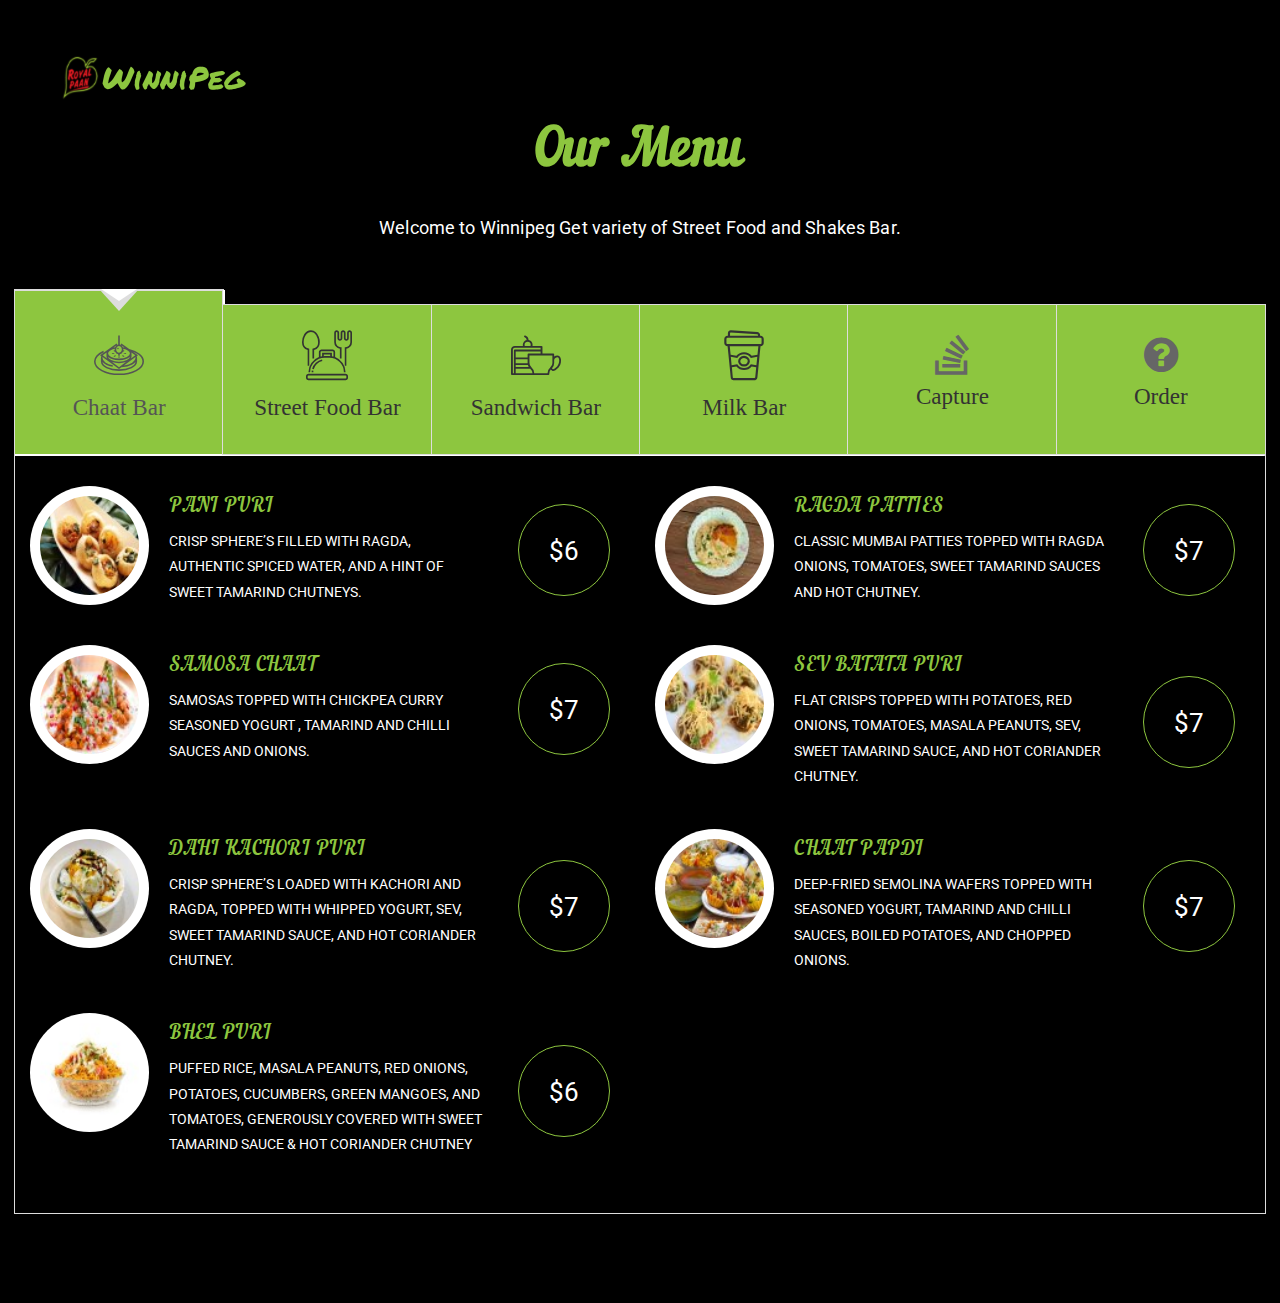
==== menu.html @ ef21bca8 "Menu page added" ====
<!DOCTYPE html>
<html lang="en">

<head>

    <!-- Basic -->
    <meta charset="utf-8">
    <meta http-equiv="X-UA-Compatible" content="IE=edge">

    <!-- Mobile Metas -->   
    <meta name="viewport" content="width=device-width, maximum-scale=1, initial-scale=1, user-scalable=0">

    <!-- Site Metas -->
    <title>Welcome to WinniPeg | Unique Indian Street Experience </title>
    <meta name="keywords" content="">
    <meta name="description" content="">
    <meta name="author" content="">

    <!-- Site Icons -->
    <link rel="shortcut icon" href="images/favicon.ico" type="image/x-icon" />
    <link rel="apple-touch-icon" href="images/apple-touch-icon.png">

    <!-- Bootstrap CSS -->
    <link rel="stylesheet" href="css/bootstrap.min.css">
    <!-- Site CSS -->
    <link rel="stylesheet" href="css/style.css">
    <!-- Responsive CSS -->
    <link rel="stylesheet" href="css/responsive.css">
    <link rel="stylesheet" href="css/tab.css">
    <!-- color -->
    <link id="changeable-colors" rel="stylesheet" href="css/colors/orange.css" />

    <!-- Modernizer -->
    <script src="js/modernizer.js"></script>
    <script type="text/javascript" src="https://code.jquery.com/jquery-1.12.0.min.js"></script>
    <script src="https://maxcdn.bootstrapcdn.com/bootstrap/3.3.6/js/bootstrap.min.js" integrity="sha384-0mSbJDEHialfmuBBQP6A4Qrprq5OVfW37PRR3j5ELqxss1yVqOtnepnHVP9aJ7xS" crossorigin="anonymous"></script>
    <!--[if lt IE 9]>
      <script src="https://oss.maxcdn.com/libs/html5shiv/3.7.0/html5shiv.js"></script>
      <script src="https://oss.maxcdn.com/libs/respond.js/1.4.2/respond.min.js"></script>
    <![endif]-->

</head>
<script>
    
$(document).ready(function() {
  

	  
  var numItems = $('li.fancyTab').length;
      
  
            if (numItems == 12){
                  $("li.fancyTab").width('8.3%');
              }
            if (numItems == 11){
                  $("li.fancyTab").width('9%');
              }
            if (numItems == 10){
                  $("li.fancyTab").width('10%');
              }
            if (numItems == 9){
                  $("li.fancyTab").width('11.1%');
              }
            if (numItems == 8){
                  $("li.fancyTab").width('12.5%');
              }
            if (numItems == 7){
                  $("li.fancyTab").width('14.2%');
              }
            if (numItems == 6){
                  $("li.fancyTab").width('16.666666666666667%');
              }
            if (numItems == 5){
                  $("li.fancyTab").width('20%');
              }
            if (numItems == 4){
                  $("li.fancyTab").width('25%');
              }
            if (numItems == 3){
                  $("li.fancyTab").width('33.3%');
              }
            if (numItems == 2){
                  $("li.fancyTab").width('50%');
              }
        
   

  
      });

$(window).load(function() {

$('.fancyTabs').each(function() {

  var highestBox = 0;
  $('.fancyTab a', this).each(function() {

    if ($(this).height() > highestBox)
      highestBox = $(this).height();
  });

  $('.fancyTab a', this).height(highestBox);

});
});
</script>

<body style="background-color: #000; height: 500px;">
    <div id="site-header">
        <header id="header" class="header-block-top">
            <div class="container">
                <div class="row">
                    <div class="main-menu">
                        <!-- navbar -->
                        <nav class="navbar navbar-default" id="mainNav">
                            <div class="navbar-header">
                                <button type="button" class="navbar-toggle collapsed" data-toggle="collapse" data-target="#navbar" aria-expanded="false" aria-controls="navbar">
                                    <span class="sr-only">Toggle navigation</span>
                                    <span class="icon-bar"></span>
                                    <span class="icon-bar"></span>
                                    <span class="icon-bar"></span>
                                </button>
                                <div class="logo">
                                    <a class="navbar-brand js-scroll-trigger logo-header" href="index.php">
                                        <img src="images/logo1 (2).png" alt="">
                                    </a>
                                </div>
                            </div>
                        
                            <!-- end nav-collapse -->
                        </nav>
                        <!-- end navbar -->
                    </div>
                </div>
                <!-- end row -->
            </div>
            <!-- end container-fluid -->
        </header>
        <!-- end header -->
    </div>
    <div id="menu" class="menu-main pad-top-100 pad-bottom-100" style="background-color: black;">
        <div class="container" >
            <div class="row" >
                <div class="col-lg-12 col-md-12 col-sm-12 col-xs-12" >
                    <div class="wow fadeIn" data-wow-duration="1s" data-wow-delay="0.1s">
                        <h2 class="block-title text-center">
						Our Menu 	
					</h2>
                        <p class="title-caption text-center " style="color: white;">Welcome to Winnipeg Get variety of Street Food and Shakes Bar.  </p>
                    </div>
                    
                    <!-- end tab-menu -->
                </div>
                <!-- end col -->
            </div>
            <!-- end row -->
        </div>
    <div class="container-fluid"> 
        <section id="fancyTabWidget" class="tabs t-tabs">
                <ul class="nav nav-tabs fancyTabs" role="tablist">
                
                            <li class="tab fancyTab active" style="background-color: #8DC63F;">
                            <div class="arrow-down"><div class="arrow-down-inner"></div></div>	
                                <a id="tab0" href="#tabBody0" role="tab" aria-controls="tabBody0" aria-selected="true" data-toggle="tab" tabindex="0"><i class="flaticon-canape"></i><br><span class="hidden-xs">Chaat Bar</span></a>
                                <div class="whiteBlock"></div>
                            </li>
                            
                            <li class="tab fancyTab" style="background-color: #8DC63F;">
                            <div class="arrow-down"><div class="arrow-down-inner"></div></div>
                                <a id="tab1" href="#tabBody1" role="tab" aria-controls="tabBody1" aria-selected="true" data-toggle="tab" tabindex="0"><i class="flaticon-dinner"></i><br><span class="hidden-xs">Street Food Bar</span></a>
                                <div class="whiteBlock"></div>
                            </li>
                            
                            <li class="tab fancyTab" style="background-color: #8DC63F;">
                            <div class="arrow-down"><div class="arrow-down-inner"></div></div>
                                <a id="tab2" href="#tabBody2" role="tab" aria-controls="tabBody2" aria-selected="true" data-toggle="tab" tabindex="0"><i class="flaticon-desert"></i><br><span class="hidden-xs">Sandwich Bar</span></a>
                                <div class="whiteBlock"></div>
                            </li>
                            
                            <li class="tab fancyTab" style="background-color: #8DC63F;">
                            <div class="arrow-down"><div class="arrow-down-inner"></div></div>
                                <a id="tab3" href="#tabBody3" role="tab" aria-controls="tabBody3" aria-selected="true" data-toggle="tab" tabindex="0"><i class="flaticon-coffee"></i><br><span class="hidden-xs">Milk Bar</span></a>
                                <div class="whiteBlock"></div>
                            </li> 
                                 
                            <li class="tab fancyTab" style="background-color: #8DC63F;">
                            <div class="arrow-down"><div class="arrow-down-inner"></div></div>
                                <a id="tab4" href="#tabBody4" role="tab" aria-controls="tabBody4" aria-selected="true" data-toggle="tab" tabindex="0"><span class="fa fa-stack-overflow"></span><span class="hidden-xs">Capture</span></a>
                                <div class="whiteBlock"></div>
                            </li>
                            
                            <li class="tab fancyTab" style="background-color: #8DC63F;">
                            <div class="arrow-down"><div class="arrow-down-inner"></div></div>
                                <a id="tab5" href="#tabBody5" role="tab" aria-controls="tabBody5" aria-selected="true" data-toggle="tab" tabindex="0"><span class="fa fa-question-circle"></span><span class="hidden-xs">Order</span></a>
                                <div class="whiteBlock"></div>
                            </li>
                </ul>
                <div id="myTabContent" class="tab-content fancyTabContent" aria-live="polite" style="padding-left: 0px; padding-right: 0px; background-color: #000;">
                            <div class="tab-pane  fade active in" id="tabBody0" role="tabpanel" aria-labelledby="tab0" aria-hidden="false" tabindex="0">
                                <div>
                                    <div class="row">
                                        
                                        <div class="col-md-12">
                                            <div class="col-lg-6 col-md-6 col-sm-12 col-xs-12 ">
                                                <div class="offer-item">
                                                    <img src="images/menu-item-thumbnail-02.jpg" alt="" class="img-responsive">
                                                    <div>
                                                        <h3>PANI PURI</h3>
                                                        <p>
                                                            CRISP SPHERE’S FILLED WITH RAGDA, AUTHENTIC SPICED WATER, AND A HINT OF SWEET TAMARIND CHUTNEYS.
            
                                                        </p>
                                                    </div>
                                                    <span class="offer-price">$6</span>
                                                </div>
                                            </div>
                                            <div class="col-lg-6 col-md-6 col-sm-12 col-xs-12 ">
                                                <div class="offer-item">
                                                    <img src="images/ragda_patties.jpg" alt="" class="img-responsive">
                                                    <div>
                                                        <h3>RAGDA PATTIES</h3>
                                                        <p>
                                                            CLASSIC MUMBAI PATTIES TOPPED WITH RAGDA ONIONS, TOMATOES, SWEET TAMARIND SAUCES AND HOT CHUTNEY.
                                                        </p>
                                                    </div>
                                                    <span class="offer-price">$7</span>
                                                </div>
                                            </div>
                                            <div class="col-lg-6 col-md-6 col-sm-12 col-xs-12 ">
                                                <div class="offer-item">
                                                    <img src="images/samosa_chaat.jpg" alt="" class="img-responsive">
                                                    <div>
                                                        <h3>SAMOSA CHAAT</h3>
                                                        <p>
                                                           SAMOSAS TOPPED WITH CHICKPEA CURRY SEASONED YOGURT , TAMARIND AND CHILLI SAUCES AND ONIONS.
                                                        </p>
                                                    </div>
                                                    <span class="offer-price">$7</span>
                                                </div>
                                            </div>
                                             <!-- end col -->
                                             <div class="col-lg-6 col-md-6 col-sm-12 col-xs-12 ">
                                                <div class="offer-item">
                                                    <img src="images/sev_batata.jpg" alt="" class="img-responsive">
                                                    <div>
                                                        <h3>SEV BATATA PURI</h3>
                                                        <p>
                                                            FLAT CRISPS TOPPED WITH POTATOES, RED ONIONS, TOMATOES, MASALA PEANUTS, SEV, SWEET TAMARIND SAUCE, AND HOT CORIANDER CHUTNEY.
                                                        </p>
                                                    </div>
                                                    <span class="offer-price">$7</span>
                                                </div>
                                            </div>
                                            <!-- end col -->
                                            <div class="col-lg-6 col-md-6 col-sm-12 col-xs-12 ">
                                            <div class="offer-item">
                                                <img src="images/menu-item-thumbnail-04.jpg" alt="" class="img-responsive">
                                                <div>
                                                    <h3>DAHI KACHORI PURI</h3>
                                                    <p>
                                                        CRISP SPHERE’S LOADED WITH KACHORI AND RAGDA, TOPPED WITH WHIPPED YOGURT, SEV, SWEET TAMARIND SAUCE, AND HOT CORIANDER CHUTNEY.
                                                    </p>
                                                </div>
                                                <span class="offer-price">$7</span>
                                            </div>
                                        </div>
                                        <!-- end col -->
                                        <div class="col-lg-6 col-md-6 col-sm-12 col-xs-12 ">
                                            <div class="offer-item">
                                                <img src="images/menu-item-thumbnail-05.jpg" alt="" class="img-responsive">
                                                <div>
                                                    <h3>CHAAT PAPDI </h3>
                                                    <p>
                                                        DEEP-FRIED SEMOLINA WAFERS TOPPED WITH SEASONED YOGURT, TAMARIND AND CHILLI SAUCES, BOILED POTATOES, AND CHOPPED ONIONS.
                                                    </p>
                                                </div>
                                                <span class="offer-price">$7</span>
                                            </div>
                                        </div>
                                            <div class="col-lg-6 col-md-6 col-sm-12 col-xs-12 ">
                                                <div class="offer-item">
                                                    <img src="images/menu-item-thumbnail-01.jpg" alt="" class="img-responsive">
                                                    <div>
                                                        <h3>BHEL PURI</h3>
                                                        <p>
                                                          PUFFED RICE, MASALA PEANUTS, RED ONIONS, POTATOES, CUCUMBERS, GREEN MANGOES, AND TOMATOES, GENEROUSLY COVERED WITH SWEET TAMARIND SAUCE & HOT CORIANDER CHUTNEY
            
                                                        </p>
                                                    </div>
                                                    <span class="offer-price">$6</span>
                                                </div>
                                            </div>
                                        </div>
                                        
                                    </div>
                                </div>
                            </div>
                            <div class="tab-pane  fade" id="tabBody1" role="tabpanel" aria-labelledby="tab1" aria-hidden="true" tabindex="0">
                                <div class="row">
                                        
                                         
                                  <!-- end col -->
                                  <div class="col-lg-6 col-md-6 col-sm-12 col-xs-12 ">
                                    <div class="offer-item">
                                        <img src="images/MASALA FRIES.jpg" alt="" class="img-responsive">
                                        <div>
                                            <h3>MASALA FRIES</h3>
                                            <p>
                                                CRISPY POTATO FRIES SPRINKLED WITH CHAT MASALA, TOPPED WITH SWEET TAMARIND SAUCE AND HOT CORIANDER CHUTNEY.
                                            </p>
                                        </div>
                                        <span class="offer-price">$7</span>
                                    </div>
                                </div>
                                <!-- end col -->
                                <div class="col-lg-6 col-md-6 col-sm-12 col-xs-12 ">
                                    <div class="offer-item">
                                        <img src="images/menu-item-thumbnail-06.jpg" alt="" class="img-responsive">
                                        <div>
                                            <h3>PAV BHAJI</h3>
                                            <p>
                                                MASHED VEGGIES COOKED TO PERFECTION ON A FLAT TAVA WITH AUTHENTIC MUMBAI STYLE SPICES SERVED WITH CHOPPED ONIONS, LIME AND PAN TOASTED INDIAN BREAD.
                                            </p>
                                        </div>
                                        <span class="offer-price">$8</span>
                                    </div>
                                </div>
                                <!-- end col -->
                                <!-- end col -->
                                <div class="col-lg-6 col-md-6 col-sm-12 col-xs-12 ">
                                    <div class="offer-item">
                                        <img src="images/BOMBAY BURGER.jpg" alt="" class="img-responsive">
                                        <div>
                                            <h3>BOMBAY BURGER</h3>
                                            <p>
                                                GRILLED ALOO TIKKI IN A BUN, TOPPED WITH CHICKPEAS, TOMATOES, ONIONS, AND A HOUSE HERB DRESSING SERVED WITH FRIES.
                                            </p>
                                        </div>
                                        <span class="offer-price">$7</span>
                                    </div>
                                </div>
                                <!-- end col -->
                               
                                <!-- end col -->
                                
                                <div class="col-lg-6 col-md-6 col-sm-12 col-xs-12 ">
                                    <div class="offer-item">
                                        <img src="images/BOMBAY VADA PAV.jpg" alt="" class="img-responsive">
                                        <div>
                                            <h3>BOMBAY VADA PAV</h3>
                                            <p>
                                                SPECIAL MASALA POTATO DUMPLING WITH SWEET TAMARIND SAUCE AND HOT CORIANDER CHUTNEY SERVED IN INDIA STYLE BREAD GARNISHED GHATI MASALA.
                                            </p>
                                        </div>
                                        <span class="offer-price">$7</span>
                                    </div>
                                </div>
                                  <!-- end col -->
                                
                                  <div class="col-lg-6 col-md-6 col-sm-12 col-xs-12 ">
                                    <div class="offer-item">
                                        <img src="images/BOMBAY VADA PAV.jpg" alt="" class="img-responsive">
                                        <div>
                                            <h3>DABELI</h3>
                                            <p>
                                                ORIGINATED IN KUTCH, THE LEGENDARY PAN PRESSED SNACK LOADED WITH POTATO FILLING, ROASTED HOT PEANUTS, SPECIAL DABELI MASALA, SEV, AND SWEET TAMARIND CHUTNEY GARNISHED WITH POMEGRANATE SEEDS.
                                            </p>
                                        </div>
                                        <span class="offer-price">$8</span>
                                    </div>
                                </div>
                                <!-- end col -->
                                <div class="col-lg-6 col-md-6 col-sm-12 col-xs-12 ">
                                    <div class="offer-item">
                                        <img src="images/PANEER KATHI ROLL.jpg" alt="" class="img-responsive">
                                        <div>
                                            <h3>PANEER KATHI ROLL </h3>
                                            <p>
                                                TANGY SAUCY PANEER SAUTEED WITH ONIONS AND VEGETABLES, WRAPPED IN A KATHI ROLL, SERVED WITH SWEET TAMARIND SAUCE AND HOT CORIANDER CHUTNEY.
                                            </p>
                                        </div>
                                        <span class="offer-price">$10</span>
                                    </div>
                                </div>
                                    </div>
                            </div>
                            <div class="tab-pane  fade" id="tabBody2" role="tabpanel" aria-labelledby="tab2" aria-hidden="true" tabindex="0">
                                <div class="row">
                                        <div class="col-md-12">
                                            <!-- end col -->
                                <div class="col-lg-6 col-md-6 col-sm-12 col-xs-12 ">
                                    <div class="offer-item">
                                        <img src="images/BOMBAY GRILL SANDWICH.jpg" alt="" class="img-responsive">
                                        <div>
                                            <h3>ALLO MATAR MASALA </h3>
                                            <p>
                                               SANDWICH LOADER WITH MASHED POTATOES, GREEN PEAS INDIAN SPICES AND HOUSE MADE GREEN CHUTNEY.
                                            </p>
                                        </div>
                                        <span class="offer-price">$6</span>
                                    </div>
                                </div>
                              
                                  <!-- end col -->
                                  <!-- end col -->
                                  <div class="col-lg-6 col-md-6 col-sm-12 col-xs-12 ">
                                    <div class="offer-item">
                                        <img src="images/GRILLED CHEESE SANDWICH.jpg" alt="" class="img-responsive">
                                        <div>
                                            <h3>GRILLED CHEESE </h3>
                                            <p>
                                                A CLASSIC GRILLED CHEESE SANDWICH WITH OR WITHOUT OUR HOUSE MADE GREEN CHUTNEY.
                                            </p>
                                        </div>
                                        <span class="offer-price">$7</span>
                                    </div>
                                </div>
                                  <!-- end col -->
                                  <div class="col-lg-6 col-md-6 col-sm-12 col-xs-12 ">
                                    <div class="offer-item">
                                        <img src="images/BOMBAY CHUTNEY SANDWICH.jpg" alt="" class="img-responsive">
                                        <div>
                                            <h3>BOMBAY CHUTNEY SANDWICH </h3>
                                            <p>
                                                THE ORIGINAL BOMBAY SANDWICH LOADED WITH VEGETABLES AND OUR HOUSE-MADE GREEN CHUTNEY.
                                            </p>
                                        </div>
                                        <span class="offer-price">$6</span>
                                    </div>
                                </div>
                                    <!-- end col -->
                                  
                                  <div class="col-lg-6 col-md-6 col-sm-12 col-xs-12 ">
                                    <div class="offer-item">
                                        <img src="images/BOMBAY GRILL SANDWICH.jpg" alt="" class="img-responsive">
                                        <div>
                                            <h3>BOMBAY GRILL </h3>
                                            <p>
                                                GRILLED SANDWICH LOADED WITH VEGGIES, CHEESE AND HOUSE MADE GREEN CHUTNEY.
                                            </p>
                                        </div>
                                        <span class="offer-price">$8</span>
                                    </div>
                                </div>
                              
                                  <!-- end col -->
                                  <div class="col-lg-6 col-md-6 col-sm-12 col-xs-12 ">
                                    <div class="offer-item">
                                        <img src="images/BOMBAY GRILL SANDWICH.jpg" alt="" class="img-responsive">
                                        <div>
                                            <h3>JAM CHEESE </h3>
                                            <p>
                                                CLASSIC CHEESE SANDWICH WITH FRUIT JAM WITH OR WITHOUT BUTTER.
                                            </p>
                                        </div>
                                        <span class="offer-price">$6</span>
                                    </div>
                                </div>
                              
                                        </div>
                                    </div>
                            </div>
                            <div class="tab-pane  fade" id="tabBody3" role="tabpanel" aria-labelledby="tab3" aria-hidden="true" tabindex="0">
                            <div class="row">
                                <div class="col-md-12">
                                             <!-- end col -->
                                  <div class="col-lg-6 col-md-6 col-sm-12 col-xs-12 ">
                                    <div class="offer-item">
                                        <img src="images/menu-item-thumbnail-09.jpg" alt="" class="img-responsive">
                                        <div>
                                            <h3>ROYAL SHAKES </h3>
                                            <p>
                                               MANGO | PASTA THADAI | KESAR BADAM | BLACK CURRANT <br>
                                               BLEND OF ICE CREAM AND ABOVE FLAVOUR.
                                            </p>
                                        </div>
                                        <span class="offer-price">$5</span>
                                    </div>
                                </div>
                                <div class="col-lg-6 col-md-6 col-sm-12 col-xs-12 ">
                                    <div class="offer-item">
                                        <img src="images/menu-item-thumbnail-07.jpg" alt="" class="img-responsive">
                                        <div>
                                            <h3>ROYAL KULFI FALOODA</h3>
                                            <p>
                                              TRADITIONAL INDIAN STYLE ICE CREAM, STACKED WITH SWEETENED VERMICELLI, THICKENED MILK RABRI GARNISHED WITH ALMONDS AND PISTACHIOS.
                                            </p>
                                        </div>
                                        <span class="offer-price">$8</span>
                                    </div>
                                </div>
                                <!-- end col -->
                                <div class="col-lg-6 col-md-6 col-sm-12 col-xs-12 ">
                                    <div class="offer-item">
                                        <img src="images/menu-item-thumbnail-08.jpg" alt="" class="img-responsive">
                                        <div>
                                            <h3>TILLI WALI KULFI</h3>
                                            <p>
                                             KHOYA | KESAR BADAM | MENGO | PISTA <br>
                                             TRADITIONAL HOUSE MADE MULTI CURNED INDIA STYLE ICE CREAM ON A STICK IN THE ABOVE FLAVOUR.
                                            </p>
                                        </div>
                                        <span class="offer-price">$3.5</span>
                                    </div>
                                </div>
                              
                                <div class="col-lg-6 col-md-6 col-sm-12 col-xs-12 ">
                                    <div class="offer-item">
                                        <img src="images/menu-item-thumbnail-10.jpg" alt="" class="img-responsive">
                                        <div>
                                            <h3>ROYAL FALOODA</h3>
                                            <p>
                                                A MISH MASH (FALOODA) OF YOUR CHOICE OF ICE CREAM, BASIL SEEDS, VERMICELLI, AND ROSE SYRUP OR MANGO PULP WITH ALMONDS AND PISTACHIOS.
                                            </p>
                                        </div>
                                        <span class="offer-price">$6</span>
                                    </div>
                                </div>
                                <!-- end col -->
                                <div class="col-lg-6 col-md-6 col-sm-12 col-xs-12 ">
                                    <div class="offer-item">
                                        <img src="images/menu-item-thumbnail-11.jpg" alt="" class="img-responsive">
                                        <div>
                                            <h3>ROYAL LASSI</h3>
                                            <p>
                                                MANGO | ROSE | SWEET | MASALA <br>
                                            THIRST QUENCHING & APPETIZING YOGURT SMOOTHIE.
                                            </p>
                                        </div>
                                        <span class="offer-price">$5</span>
                                    </div>
                                </div>
                                <!-- end col -->
                              
                                        </div>
                                    </div>
                            </div>
                            <div class="tab-pane  fade" id="tabBody4" role="tabpanel" aria-labelledby="tab4" aria-hidden="true" tabindex="0">
                            <div class="row">
                                <div class="col-md-12">
                                            <h2>This is the content of tab five.</h2>
                                            <p>This field is a rich HTML field with a content editor like others used in Sitefinity. It accepts images, video, tables, text, etc. Street art polaroid microdosing la croix taxidermy. Jean shorts kinfolk distillery lumbersexual pinterest XOXO semiotics. Tilde meggings asymmetrical literally pork belly, heirloom food truck YOLO. Meh echo park lyft typewriter. </p>
                                          
                                        </div>
                                    </div>
                            </div>
                            <div class="tab-pane  fade" id="tabBody5" role="tabpanel" aria-labelledby="tab5" aria-hidden="true" tabindex="0">
                            <div class="row">
                                <div class="col-md-12">
                                            <h2>This is the content of tab six.</h2>
                                            <p>This field is a rich HTML field with a content editor like others used in Sitefinity. It accepts images, video, tables, text, etc. Street art polaroid microdosing la croix taxidermy. Jean shorts kinfolk distillery lumbersexual pinterest XOXO semiotics. Tilde meggings asymmetrical literally pork belly, heirloom food truck YOLO. Meh echo park lyft typewriter. </p>
                                          
                                        </div>
                                    </div>
                            </div>
                </div>
        
            </section>
        </div>
        </div>
        </body>

</html>
---- css/style.css ----
/*------------------------------------------------------------------
    File Name: style.css
    Template Name: Landigoo
    Created By: MelodyThemes
    Envato Profile: http://themeforest.net/user/melodythemes
    Website: https://melodythemes.com
    Version: 1.0
-------------------------------------------------------------------*/

/*------------------------------------------------------------------
    [Table of contents]
	
	1. IMPORT FONTS
    2. IMPORT FILES
	3. SKELETON
	  1.1. Preloader
	  1.2. Scrollup
	4. HEADER AREA
	5. BANNER AREA
	6. ABOUT AREA
	7. SPECIAL-MENU AREA
	8. MENU AREA
	8. TEAM AREA
	9. GALLERY AREA
	10. BLOG AREA
	11. PRICING AREA
	12. RESERVATIONS AREA
	13. FOOTER AREA
	14. COPYRIGHT AREA
	15. COLOR SWITCHER AREA
	
-------------------------------------------------------------------*/

/*------------------------------------------------------------------
    IMPORT FONTS
-------------------------------------------------------------------*/

@import url('https://fonts.googleapis.com/css?family=Paprika');
@import url('https://fonts.googleapis.com/css?family=Roboto:300,400,500,700,900');


/*------------------------------------------------------------------
    IMPORT FILES
-------------------------------------------------------------------*/

@import url(owl.theme.css);
@import url(owl.carousel.css);
@import url(slick.css);
@import url(flaticon.css);
@import url(font-awesome.min.css);
@import url(bootstrap-datetimepicker.css);
@import url(bootstrap-select.min.css);
@import url(normalize.css);
@import url(animate.min.css);

/*------------------------------------------------------------------
    SKELETON
-------------------------------------------------------------------*/
@font-face {
    font-family: 'nautilus_pompiliusregular';
    src: url('../fonts/nautilus-webfont.woff2') format('woff2'),
         url('../fonts/nautilus-webfont.woff') format('woff');
    font-weight: normal;
    font-style: normal;
}

body{
	color:#686868;
	font-size:14px;
	font-family: 'Roboto', sans-serif;
	line-height:1.80857;
}

a {
    color: #1f1f1f;
    text-decoration: none !important;
    outline: none !important;
    -webkit-transition: all .3s ease-in-out;
    -moz-transition: all .3s ease-in-out;
    -ms-transition: all .3s ease-in-out;
    -o-transition: all .3s ease-in-out;
    transition: all .3s ease-in-out;
}

h1,
h2,
h3,
h4,
h5,
h6 {
    letter-spacing: 0;
    font-weight: normal;
    position: relative;
    padding: 0 0 10px 0;
    font-weight: normal;
    line-height: 120% !important;
    color: #1f1f1f;
    margin: 0
}

h1 {
    font-size: 24px
}

h2 {
    font-size: 22px
}

h3 {
    font-size: 18px
}

h4 {
    font-size: 16px
}

h5 {
    font-size: 14px
}

h6 {
    font-size: 13px
}

h1 a,
h2 a,
h3 a,
h4 a,
h5 a,
h6 a {
    color: #212121;
    text-decoration: none!important;
    opacity: 1
}

h1 a:hover,
h2 a:hover,
h3 a:hover,
h4 a:hover,
h5 a:hover,
h6 a:hover {
    opacity: .8
}

ul, li, ol{
	margin:0px;
	padding:0px;
	list-style:none;
}

a {
    color: #1f1f1f;
    text-decoration: none;
    outline: none !important;
}

a,
.btn {
    text-decoration: none !important;
    outline: none !important;
    -webkit-transition: all .3s ease-in-out;
    -moz-transition: all .3s ease-in-out;
    -ms-transition: all .3s ease-in-out;
    -o-transition: all .3s ease-in-out;
    transition: all .3s ease-in-out;
}

.btn-custom {
    margin-top: 20px;
    background-color: transparent !important;
    border: 2px solid #ddd;
    padding: 12px 40px;
    font-size: 16px;
}

.lead {
    font-size: 18px;
    line-height: 30px;
    color: #767676;
    margin: 0;
    padding: 0;
}

blockquote {
    margin: 20px 0 20px;
    padding: 30px;
}


html, body{ height: 100%; }

/*------------------------------------------------------------------
   	Preloader
-------------------------------------------------------------------*/

 #mhead{
	border: 1px solid #e3e3e3;
	-webkit-border-radius: 4px;
	-moz-border-radius: 4px;
	border-radius: 4px;
	-webkit-box-shadow: inset 0 1px 1px rgba(0, 0, 0, 0.05);
	-moz-box-shadow: inset 0 1px 1px rgba(0, 0, 0, 0.05);
	box-shadow: inset 0 1px 1px rgba(0, 0, 0, 0.05);
	text-align: center; 
	font-family: georgia;
	position: fixed;
	top: 0px;
	width: 100%;
	margin-bottom: 50px;
	margin-left: -10px;
} 

#loader  {
     position: fixed;
     top: 0;
     left: 0;
     right: 0;
     bottom: 0;
     background-color: #fefefe;
     z-index: 9999;
    height: 100%;
 }

#status  {
     width: 200px;
     height: 200px;
     position: absolute;
     left: 50%;
     top: 50%;
     background-image: url(../images/loader-animation.gif);
     background-repeat: no-repeat;
     background-position: center;
     margin: -100px 0 0 -100px;
 }


/*------------------------------------------------------------------
   	Scrollup
-------------------------------------------------------------------*/
.scrollup{
	width:40px;
	height:40px;			
	text-indent:-9999px;
	opacity:0.3;
	position:fixed;
	bottom:20px;
	right:40px;
	display:none;			
	background:url(../images/icon_top.png) no-repeat;
}

.scrollup:hover{
	opacity:0.8;
}

/*------------------------------------------------------------------
    HEADER AREA
-------------------------------------------------------------------*/

#site-header{
	
}
#header{}
.logo{
	float:left;
}
.header-block-top{
	position: absolute;
    z-index: 11;
    width: 100%;
    top: 0;
    left: 0;
    
}

.main-menu{}
.header-block-top .navbar-brand {
    margin: 0 !important;
    padding: 15px 0 15px;
    display: inline-block;
    line-height: normal;
    font-size: 100%;
    height: 100%;
}
.main-menu .navbar-default{
	background-color:transparent;
}
.main-menu .navbar{
	min-height:inherit;
	border-radius:0px;
	border:none;
	margin:0px;
}
.main-menu nav .navbar-header .navbar-brand{
	height:inherit;
}
.main-menu .navbar-default .navbar-nav li a{
	color:#fff;
}
.main-menu nav li a{
	padding: 43px 0px 15px;
	margin: 0 14px;
	color: #fff;
	font-family: 'Roboto', sans-serif;
    text-transform: uppercase;
    letter-spacing: 1.6px;
	position:relative;
	-webkit-transition: color 0.4s;
    transition: color 0.4s;
    font-weight: 500;
    font-size: 14px;
}

.main-menu nav li a::after,  .main-menu nav li a::before{
	content: '';
    position: absolute;
    bottom: 0;
    left: 0;
    width: 100%;
    height: 3px;
    -webkit-transform: scale3d(0, 1, 1);
    transform: scale3d(0, 1, 1);
    -webkit-transform-origin: center left;
    transform-origin: center left;
    -webkit-transition: transform 0.4s cubic-bezier(0.22, 0.61, 0.36, 1);
    transition: transform 0.4s cubic-bezier(0.22, 0.61, 0.36, 1);
}



.main-menu nav li a::before {
    background: #b5b5b5;
    -webkit-transition-delay: 0.4s;
    transition-delay: 0.4s;
}

.main-menu nav li.active a::before {
	-webkit-transition-delay: 0s;
    transition-delay: 0s;
}

.main-menu nav li.active a::after, .main-menu nav li.active a::before {
    -webkit-transform: scale3d(1, 1, 1);
    transform: scale3d(1, 1, 1);
}

.main-menu nav li a:hover::before, .main-menu nav li a:focus::before {
    -webkit-transform: scale3d(1, 1, 1);
    transform: scale3d(1, 1, 1);
    -webkit-transition-delay: 0s;
    transition-delay: 0s;
}

.main-menu .navbar-default .navbar-nav .active a{
	background-color:transparent;
}

.fixed-menu {
    position: fixed;
    width: 100%;
    top: 0;
    left: 0;
    z-index: 999;
    background-color: #202020;
    transition: 0.5s;
    padding: 10px 0 0 0;
    box-shadow: 0 5px 10px rgba(0, 0, 0, 0.1);
}

.fixed-menu .navbar-brand{
	padding: 10px 0 10px;
}

.fixed-menu .navbar-brand>img {
    max-width: 150px;
}

.fixed-menu .main-menu nav li a{
    padding: 32px 0px 10px 0;
}

/*------------------------------------------------------------------
    BANNER AREA
-------------------------------------------------------------------*/

.banner{
	background:url(../images/banner1.jpg ) no-repeat center top;
	background-attachment:fixed;
	background-size:cover;
	height:100vh;
    min-height:100%;
 

  
}

.banner .container, .banner .banner-static, .banner .col-lg-12 {
    height: 100%;
}
.banner-text {
    display: table;
    height: 100%;
    width: 100%;
    margin: 0 auto;
    text-align: center;
}
.banner-cell {
    display: table-cell;
    vertical-align: middle;
    color: #fff;
}
.banner-text h1 {
	font-family: 'nautilus_pompiliusregular';
    letter-spacing: 2.7px;
    position: relative;
    display: inline-block;
	font-size: 74px;
    line-height: 100px;
	color:#fff;
	padding-bottom: 0px;
	padding-top:100px;
}

.banner-text h2 {
	font-family: 'nautilus_pompiliusregular';
    letter-spacing: 2.7px;
    position: relative;
	font-size: 37px;
    line-height: 100px;
	padding-bottom:25px;
}
.banner-text p{
	font-family: 'Roboto', sans-serif;
	font-size:18px;
	color:#ccc;
	padding-bottom:35px;
	margin:0px;
}

.book-btn a{
	/*background:#e75b1e;*/
	color:#fff;
	min-width: 219px;
    padding: 10.5px 20px;
    display: inline-block;
    text-align: center;
    font-weight: 800;
	text-transform:uppercase;
	font-size:18px;
}
.book-btn a:hover{
	border:3px solid red;
	background:none;
}
.hvr-underline-from-center {
    display: inline-block;
    vertical-align: middle;
    -webkit-transform: perspective(1px) translateZ(0);
    transform: perspective(1px) translateZ(0);
    box-shadow: 0 0 1px transparent;
    position: relative;
    overflow: hidden;
}

.hvr-underline-from-center:before {
    content: "";
    position: absolute;
    z-index: -1;
    left: 50%;
    right: 50%;
    bottom: 0;
    background: red;
    height: 2px;
    -webkit-transition-property: left, right;
    transition-property: left, right;
    -webkit-transition-duration: 0.3s;
    transition-duration: 0.3s;
    -webkit-transition-timing-function: ease-out;
    transition-timing-function: ease-out;
}

.hvr-underline-from-center:hover:before, .hvr-underline-from-center:focus:before, .hvr-underline-from-center:active:before {
    left: 0;
    right: 0;
}


.banner-cell .mouse {
  position: relative;
  width: calc(16px * 2);
  height: calc(31px * 2);
  margin: 60px auto 20px;
  background: none;
  border: 2px solid white;
  border-radius: calc(16px * 2);
  z-index: 1;
}
.banner-cell .mouse:after {
  display: block;
  content: "";
  position: absolute;
  top: 10px;
  left: 50%;
  width: calc(4px * 2);
  height: calc(4px * 2);
  background: none;
  border: 2px solid white;
  border-radius: 100%;
  -webkit-animation-name: scrollWheel;
          animation-name: scrollWheel;
  -webkit-animation-duration: 1.4s;
          animation-duration: 1.4s;
  -webkit-animation-fill-mode: forwards;
          animation-fill-mode: forwards;
  -webkit-animation-iteration-count: infinite;
          animation-iteration-count: infinite;
  -webkit-animation-timing-function: ease;
          animation-timing-function: ease;
  will-change: transform;
}

@-webkit-keyframes scrollWheel {
  from {
    -webkit-transform: translate(-50%, 0);
    -webkit-transform: translate3d(-50%, 0, 0);
    transform: translate(-50%, 0);
    transform: translate3d(-50%, 0, 0);
    opacity: 1;
  }
  to {
    -webkit-transform: translate(-50%, 20px);
    -webkit-transform: translate3d(-50%, 20px, 0);
    transform: translate(-50%, 20px);
    transform: translate3d(-50%, 20px, 0);
    opacity: 0;
  }
  @media (min-width: 768px) {
    from {
      -webkit-transform: translate(-50%, 0);
      -webkit-transform: translate3d(-50%, 0, 0);
      transform: translate(-50%, 0);
      transform: translate3d(-50%, 0, 0);
      opacity: 1;
    }
    to {
      -webkit-transform: translate(-50%, 40px);
      -webkit-transform: translate3d(-50%, 40px, 0);
      transform: translate(-50%, 40px);
      transform: translate3d(-50%, 40px, 0);
      opacity: 0;
    }
  }
}

@keyframes scrollWheel {
  from {
    -webkit-transform: translate(-50%, 0);
    -webkit-transform: translate3d(-50%, 0, 0);
    transform: translate(-50%, 0);
    transform: translate3d(-50%, 0, 0);
    opacity: 1;
  }
  to {
    -webkit-transform: translate(-50%, 20px);
    -webkit-transform: translate3d(-50%, 20px, 0);
    transform: translate(-50%, 20px);
    transform: translate3d(-50%, 20px, 0);
    opacity: 0;
  }
  @media (min-width: 768px) {
    from {
      -webkit-transform: translate(-50%, 0);
      -webkit-transform: translate3d(-50%, 0, 0);
      transform: translate(-50%, 0);
      transform: translate3d(-50%, 0, 0);
      opacity: 1;
    }
    to {
      -webkit-transform: translate(-50%, 40px);
      -webkit-transform: translate3d(-50%, 40px, 0);
      transform: translate(-50%, 40px);
      transform: translate3d(-50%, 40px, 0);
      opacity: 0;
    }
  }
}
	
/*------------------------------------------------------------------
    ABOUT AREA
-------------------------------------------------------------------*/

.about-main{
	background:#E6E6E6;
}
.pad-top-100{
    padding-top: 90px;
}
.pad-bottom-100{
	padding-bottom: 90px;
}

.pad-top-70{
	padding-top: 70px;
}
.pad-bottom-70{
	padding-bottom: 70px;
}

.block-title{
	font-size:52px;
	font-family: 'nautilus_pompiliusregular';
	font-weight: bold;
}

.about-images {
    text-align: center;
    position: relative;
}

.about-main h3{
	font-family: 'Roboto', sans-serif;
    font-weight: 600;
	font-size:20px;
}

.left-btn{
	padding-top:10px;
}


.about-images img {
    border: 10px solid #f1f1f1;
    -webkit-box-sizing: border-box;
    -moz-box-sizing: border-box;
    box-sizing: border-box;
    -webkit-border-radius: 999px;
    -moz-border-radius: 999px;
    border-radius: 999px;
}

.about-images img {
    border: 10px solid #f1f1f1;
    -webkit-box-sizing: border-box;
    -moz-box-sizing: border-box;
    box-sizing: border-box;
    -webkit-border-radius: 999px;
    -moz-border-radius: 999px;
    border-radius: 999px;
	max-width: 100%;
}

.about-inset {
    position: absolute;
    top: 0;
    right: 0;
}


/*------------------------------------------------------------------
    SPECIAL-MENU AREA
-------------------------------------------------------------------*/
.special-menu{
	background:url(../images/special_menu_bg.jpg) no-repeat center;
	background-attachment:fixed;
	background-size:cover;
	position:relative;
}

.special-menu:before {
    content: '';
    display: inline-block;
    width: 100%;
    height: 100%;
    background-color: rgba(0, 0, 0, 0.67);
    position: absolute;
    top: 0;
    left: 0;
}

.title-caption {
    letter-spacing: 0.16px;
    padding: 20px 120px;
	color:#fff;
	font-size: 18px;
}
.color-white {
    color: #fff;
}

#owl-demo .item{
  margin: 15px;
  position:relative;
}
#owl-demo .item img{
  display: block;
  width: 100%;
  height: auto;
}
.special-box .owl-theme .owl-controls{
	margin:0px;
}

.item-type-zoom{
	border:4px solid #fff;
}
.item-type-zoom .item-hover {
    z-index: 5;
    -webkit-transition: all 300ms ease-out;
    -moz-transition: all 300ms ease-out;
    -o-transition: all 300ms ease-out;
    transition: all 300ms ease-out;
    opacity: 0;
    cursor: pointer;
    display: block;
    text-decoration: none;
    text-align: center;
}

.item-type-zoom .item-info {
    z-index: 10;
    color: #ffffff;
    display: table-cell;
    vertical-align: middle;
    position: absolute;
    z-index: 5;
    -webkit-transform: scale(0,0);
    -moz-transform: scale(0,0);
    -ms-transform: scale(0,0);
    transform: scale(0,0);
    -webkit-transition: all 300ms ease-out;
    -moz-transition: all 300ms ease-out;
    -o-transition: all 300ms ease-out;
    transition: all 300ms ease-out;
	bottom:0px;
}

.item-type-zoom .item-info .headline {
    font-size: 18px;
    width: 75%;
    margin: 0 auto;
    border: 4px solid #ffffff;
    padding: 10px;
}

.item-type-zoom .item-info .line {
    height: 1px;
    width: 60%;
    margin: 15px auto 10px auto;
    background-color: #ffffff;
}

.item-type-zoom .item-info .dit-line {
    font-size: 14px;
    font-style: italic;
}

.item-hover, .item-hover {
	position: absolute;
    top: 0;
    left: 0;
	height:100%;
	width:100%;
}
.item-type-zoom .item-hover:hover {
    opacity: 1;	
}

.item-type-zoom .item-hover:hover:before{
	content:"";
	position:absolute;
	height:100%;
	width:100%;
	background:rgba(231, 91, 30, 0.5);
	top:0px;
	left:0px;
}

.item-type-zoom .item-hover:hover .item-info {
    -webkit-transform: scale(1,1);
    -moz-transform: scale(1,1);
    -ms-transform: scale(1,1);
    transform: scale(1,1);
}

.special-box{
	padding-bottom:40px;
}

.special-box .owl-theme .owl-controls .owl-page.active span{
	/*background:#e75b1e;*/
	height: 16px;
	width: 16px;
}
.special-box .owl-theme .owl-controls .owl-page span{
	border:2px solid #fff;
	opacity: 1;
	background:#202020;
	height: 16px;
	width: 16px;
}

/*------------------------------------------------------------------
    MENU AREA
-------------------------------------------------------------------*/


.menu-main{
	
}

.menu-main .title-caption{
	color:#666;
}
.tab-title-menu {
	text-align:center;
}

.tab-title-menu h2{
	border-bottom:1px solid #666;
	display: inline-block;
	padding-top: 10px;
}

.tab-title-menu p{
	font-size:35px;
	padding-top:0px;
}
.tab-title-menu p {
	color:#000;
}

.tab-menu{
	background: #f5f5f5;
    padding: 2px 0px;
    box-shadow: 0 0 8px 5px rgba(0, 0, 0, 0.05);
    cursor: pointer;
    
}

.offer-item {
    position: relative;
    overflow: hidden;
    margin-bottom: 30px;
}

.offer-item img {
    width: 20%;
    float: left;
    padding: 10px;
    background: #fff;
	border-radius: 50%;
}

.offer-item div {
    width: 60%;
    float: left;
    padding-left: 20px;
    padding-right: 20px;
}

.offer-item .offer-price {
    position: absolute;
    right: 15px;
    top: 50%;
    display: block;
    width: 92px;
    height: 92px;
    line-height: 92px;
    -moz-border-radius: 92px;
    -webkit-border-radius: 92px;
    border-radius: 92px;
    -moz-transform: translate(0, -50%);
    -ms-transform: translate(0, -50%);
    -webkit-transform: translate(0, -50%);
    transform: translate(0, -50%);
    color: white;
    font-size: 26px;
    font-family: 'Roboto', sans-serif;
    text-align: center;
    letter-spacing: .5px;
}

.offer-item div h3 {
    font-size: 20px;
    margin: 9px 0 0px;
    font-family: 'nautilus_pompiliusregular';
    font-weight: 400;
    letter-spacing: .5px;
}

.offer-item div p {
    color: white;
}


.tab-menu .slick-prev.slick-arrow {
	display:none;
}
.tab-menu .slider.slider-single{
	border-top:1px solid #ccc;
	padding-top:25px;
}

.tab-menu .slick-initialized .slick-slide{
	outline:none;
}

.tab-menu .is-active h2{
	color:#fff;
	border-bottom: 1px solid #fff;
}
.tab-menu .is-active p{
	color:#fff;
}

/*------------------------------------------------------------------
    TEAM AREA
-------------------------------------------------------------------*/

.team-main{
	background:url(../images/team_bg.jpg) no-repeat center;
	background-attachment:fixed;
	background-size:cover;
	position:relative;
}

.team-main:before {
    content: '';
    display: inline-block;
    width: 100%;
    height: 100%;
    background-color: rgba(0, 0, 0, 0.50);
    position: absolute;
    top: 0;
    left: 0;
}

.team-main .block-title{
	color:#fff;
}

.sf-team{
	float: left;
    width: 100%;
}
.sf-team .thumb {
    float: left;
    width: 100%;
    overflow: hidden;
    background: #000;
}
.sf-team .text-col {
    float: left;
    width: 100%;
    padding: 25px 20px;
    border: 1px solid #ccc;
    box-sizing: border-box;
    -moz-box-sizing: border-box;
    -webkit-box-sizing: border-box;
    text-align: center;
	background:#fff;
}

.sf-team .thumb a img{
	width:100%;
}

.sf-team:hover .text-col{
	border: 1px solid rgba(0,0,0,0);
	transition: all 0.5s ease-in;
    -moz-transition: all 0.5s ease-in;
    -webkit-transition: all 0.5s ease-in;
    -ms-transition: all 0.5s ease-in;
    -o-transition: all 0.5s ease-in;
}
.sf-team:hover .thumb img {
    opacity: 0.6;
	transition: all 0.5s ease-in;
    -moz-transition: all 0.5s ease-in;
    -webkit-transition: all 0.5s ease-in;
    -ms-transition: all 0.5s ease-in;
    -o-transition: all 0.5s ease-in;	
}

.text-col h3{
	font-family: 'nautilus_pompiliusregular';
	font-size:28px;
}

.sf-team:hover .team-social {
    border-color: #fff;
	transition: all 0.5s ease-in;
    -moz-transition: all 0.5s ease-in;
    -webkit-transition: all 0.5s ease-in;
    -ms-transition: all 0.5s ease-in;
    -o-transition: all 0.5s ease-in;
}

.team-social {
    display: block;
    text-align: center;
    margin: 0;
    padding: 20px 0 0 0;
    list-style: none;
    border-top: 1px solid;
}

.team-social li {
    display: inline-block;
    padding: 0 4px;
}

.sf-team:hover .team-social li a {
    border: 1px solid rgba(0,0,0,0);
    background: #fff;
    color: #222;
	transition: all 0.5s ease-in;
    -moz-transition: all 0.5s ease-in;
    -webkit-transition: all 0.5s ease-in;
    -ms-transition: all 0.5s ease-in;
    -o-transition: all 0.5s ease-in;
}

.team-social li a {
    width: 34px;
    height: 34px;
    text-align: center;
    line-height: 32px;
    border: 1px solid #ccc;
    border-radius: 100%;
    color: #222;
    font-size: 16px;
    display: block;
}

.sf-team:hover .text-col h3, .sf-team:hover .text-col p {
    color: #fff;
	transition: all 0.5s ease-in;
    -moz-transition: all 0.5s ease-in;
    -webkit-transition: all 0.5s ease-in;
    -ms-transition: all 0.5s ease-in;
    -o-transition: all 0.5s ease-in;
}

/*------------------------------------------------------------------
    GALLERY AREA
-------------------------------------------------------------------*/

.gallery-main{
	
}

.gallery-main .title-caption{
	color: #666;
}

/* new gallery */

.gal-container{
	padding: 12px;
}
.gal-item{
	overflow: hidden;
	padding: 3px;
}
.gal-item .box{
	height: 350px;
	overflow: hidden;
}
.box img{
	height: 100%;
	width: 100%;
	object-fit:cover;
	-o-object-fit:cover;
}
.gal-item a:focus{
	outline: none;
}
.gal-item a:after{
	content:"\e003";
	font-family: 'Glyphicons Halflings';
	opacity: 0;
	background-color: rgba(231, 91, 30, 0.75);
	position: absolute;
	right: 3px;
	left: 3px;
	top: 3px;
	bottom: 3px;
	text-align: center;
    line-height: 350px;
    font-size: 30px;
    color: #fff;
    -webkit-transition: all 0.5s ease-in-out 0s;
    -moz-transition: all 0.5s ease-in-out 0s;
    transition: all 0.5s ease-in-out 0s;
}
.gal-item a:hover:after{
	opacity: 1;
}
.modal-open .gal-container .modal{
	background-color: rgba(0,0,0,0.4);
}
.modal-open .gal-item .modal-body{
	padding: 0px;
}
.modal-open .gal-item button.close{
    position: absolute;
    width: 25px;
    height: 25px;
    background-color: #000;
    opacity: 1;
    color: #fff;
    z-index: 999;
    right: -12px;
    top: -12px;
    border-radius: 50%;
    font-size: 15px;
    border: 2px solid #fff;
    line-height: 25px;
    -webkit-box-shadow: 0 0 1px 1px rgba(0,0,0,0.35);
	box-shadow: 0 0 1px 1px rgba(0,0,0,0.35);
}
.modal-open .gal-item button.close:focus{
	outline: none;
}
.modal-open .gal-item button.close span{
	position: relative;
	top: -3px;
	font-weight: lighter;
	text-shadow:none;
}
.gal-container .modal-dialogue{
	width: 80%;
}
.gal-container .description{
	position: relative;
	height: 40px;
	top: -40px;
	padding: 10px 25px;
	background-color: rgba(0,0,0,0.5);
	color: #fff;
	text-align: left;
}
.gal-container .description h4{
	margin:0px;
	font-size: 15px;
	font-weight: 300;
	line-height: 20px;
	color:#fff;
}
.gal-container .modal.fade .modal-dialog {
    -webkit-transform: scale(0.1);
    -moz-transform: scale(0.1);
    -ms-transform: scale(0.1);
    transform: scale(0.1);
    top: 100px;
    opacity: 0;
    -webkit-transition: all 0.3s;
    -moz-transition: all 0.3s;
    transition: all 0.3s;
}

.gal-container .modal.fade.in .modal-dialog {
    -webkit-transform: scale(1);
    -moz-transform: scale(1);
    -ms-transform: scale(1);
    transform: scale(1);
    -webkit-transform: translate3d(0, -100px, 0);
    transform: translate3d(0, -100px, 0);
    opacity: 1;
}


/*------------------------------------------------------------------
    BLOG AREA
-------------------------------------------------------------------*/

.blog-main{
	background:url(../images/blog_bg.jpg) no-repeat center;
	background-attachment:fixed;
	background-size:cover;
	position:relative;
}

.blog-main::before {
    content: '';
    display: inline-block;
    width: 100%;
    height: 100%;
    background-color: rgba(0, 0, 0, 0.50);
    position: absolute;
    top: 0;
    left: 0;
}

.blog-main h2{
	color:#ffffff;
}

.blog-box{
	padding-top:20px;
}

.blog-block{
	background:#FFF;
	overflow: auto;
	margin-bottom: 20px;
}

.blog-img-box{
	float:left;
	width:50%;
	position: relative;
}

.blog-img-box .overlay {
    position: absolute;
    top: 0;
    left: 0;
    bottom: 0;
    width: 100%;
    background: rgba(0, 0, 0, 0.2);
    color: #fff;
    opacity: 0;
	transition: .3s all;
	text-align:center;
}

.blog-img-box:hover img{
	-webkit-filter: blur(2px);
	filter: blur(2px);
}
.blog-img-box:hover .overlay {
    opacity: 1;
}

.blog-img-box img{
	width:100%;
}

.overlay i{
	margin-top: 42%;
	border: 1px solid #fff;
	padding: 15px;
	border-radius: 50%;
	color:#ffffff;
	font-size:18px;
}


.blog-dit {
    width: 50%;
    height: 100%;
    float: right;
    text-align: center;
    padding: 65px 2% 0 2%;
}

.blog-dit p{
	font-size: 12px;
	color: #ccc;
}
.blog-dit h2{
	font-size: 22px;
    line-height: 20px;
    color: #000;
	font-weight:500;
    margin-bottom: 20px;
    padding: 10px 30px 13px 30px;
    border-top: 1px solid #eaeaea;
    border-bottom: 1px solid #eaeaea;
}

.blog-dit h5{
	font-size: 11px;
	color: #ccc;
}

.blog-btn-v{
	clear:both;
	padding-top:30px;
	text-align:center;
}

.blog-btn-v a {
    color: #fff;
    min-width: 219px;
    padding: 10.5px 20px;
    display: inline-block;
    text-align: center;
    font-weight: 800;
    text-transform: uppercase;
    font-size: 18px;
}

.blog-btn-v a:hover {
    background: none;
}


/*------------------------------------------------------------------
    PRICING AREA
-------------------------------------------------------------------*/

.pricing-main{
	background:url(../images/full-bg.png) no-repeat center ;
	background-size:cover;
}

.pricing-main h2{
	font-family: 'nautilus_pompiliusregular';
	padding-bottom:30px;
}

.pricing-main p{
	letter-spacing: 0.16px;
	padding: 20px 120px;
	color: #666;
	font-size: 18px;
	text-align:center;
}

.panel-pricing-in{
	clear:both;
}
.panel-pricing {
  -moz-transition: all .3s ease;
  -o-transition: all .3s ease;
  -webkit-transition: all .3s ease;
}
.panel-pricing:hover {
  box-shadow: 0px 0px 30px rgba(0, 0, 0, 0.2);
}
.panel-pricing .panel-heading {
  padding: 20px 10px;
}

.pricing-main .panel-heading h3{
	font-family: 'Roboto', sans-serif;
	padding:15px 0px;
	font-weight: bold;
	text-transform: uppercase;
	color:#ffffff;
}

.panel-pricing .panel-heading .fa {
  margin-top: 10px;
  font-size: 58px;
}
.panel-pricing .list-group-item {
  color: #202020;
  border-bottom: 1px solid rgba(250, 250, 250, 0.5);
  font-family: 'Roboto', sans-serif;
  padding: 10px 15px;
}
.panel-pricing .list-group-item:last-child {
  border-bottom-right-radius: 0px;
  border-bottom-left-radius: 0px;
}
.panel-pricing .list-group-item:first-child {
  border-top-right-radius: 0px;
  border-top-left-radius: 0px;
}
.panel-pricing .panel-body {
  background-color: #f0f0f0;
  font-size: 40px;
  color: #777777;
  padding: 20px;
  margin: 0px;
}

.panel-body  p{
	padding: 0px;
	margin: 0;
}
.panel-body  p strong{
	font-family: 'Roboto', sans-serif;
	font-weight:700;
	color: #000;
	font-size: 42px;
}

.panel-body  p strong span{
	color: #e75b1e;
}
.panel-pricing{
	border:1px solid #e75b1e;
}
.panel-pricing .panel-heading{
	background: #e75b1e;
}
.pricing-main .panel-footer .btn-block{
	border-radius:0px;
}
.pricing-main .panel-footer a{
	background: #e75b1e;
	border: 3px solid #e75b1e;
	color:#fff;
	padding: 14px 16px;
}
.pricing-main .panel-footer a:hover{
	background:none;
	color:#202020;
	border: 3px solid red;
}

.panel-pricing{
	-webkit-transition: all .3s ease-in-out;
    -moz-transition: all .3s ease-in-out;
    -ms-transition: all .3s ease-in-out;
    -o-transition: all .3s ease-in-out;
    transition: all .3s ease-in-out;
}
.panel-pricing:hover{
	margin-top: -8px;
}

.panel-pricing:hover


/*------------------------------------------------------------------
    RESERVATIONS AREA
-------------------------------------------------------------------*/

.reservations-main{
	
}

.form-reservations-box{
	width:70%;
	margin:0 auto;
}

.reservations-main h4{
	text-align:center;
	font-weight: 500;
	font-family: 'Roboto', sans-serif;
	font-size: 22px;
    padding-top: 25px;
}

.reservations-main p{
	text-align:center;
	font-family: 'Roboto', sans-serif;
	font-size:16px;
}

.reservations-box{
	padding-top:30px;
}

.form-box{
	margin-bottom:20px;
	min-height: 53px;
}

.form-box input{
	width:100%;
	border:2px dotted #ccc;
	background:#f5f5f5;
	color:#202020;
	padding:12px;
	text-transform:capitalize;
	border-radius: 4px;
	opacity: 1;
	min-height:54px;
}

.form-box select{
	width:100%;
	border:2px dotted #ccc;
	background:#f5f5f5;
	color:#202020;
	padding: 12px;
	text-transform:capitalize;
	border-radius: 4px;
	-webkit-appearance: none;
    -moz-appearance: none;
    -ms-appearance: none;
    -o-appearance: none;
    appearance: none;
}
.form-box .bootstrap-select:not([class*=col-]):not([class*=form-control]):not(.input-group-btn){
	width:100%;
}
.form-box .bootstrap-select button{
	width:100%;
	border:2px dotted #ccc;
	background:#f5f5f5;
	color:#202020 !important;
	padding: 15px;
	text-transform:capitalize;
	border-radius: 4px;
	-webkit-appearance: none;
    -moz-appearance: none;
    -ms-appearance: none;
    -o-appearance: none;
    appearance: none;
}

.form-box select option{
	-webkit-appearance: none;
    -moz-appearance: none;
    appearance: none;
    padding: 5px;
}

::-webkit-input-placeholder { /* Chrome */
  color:#202020;
}
:-ms-input-placeholder { /* IE 10+ */
  color:#202020;
}
::-moz-placeholder { /* Firefox 19+ */
  color:#202020;
  opacity: 1;
}
:-moz-placeholder { /* Firefox 4 - 18 */
  color:#202020;
  opacity: 1;
}

.reserve-book-btn{
	padding-top:30px;	
}

.reserve-book-btn button a{
	color: #fff;
}

.reserve-book-btn button:hover {
    background: none;
    color: #202020;
}

.reserve-book-btn button  {
    color: #fff;
    min-width: 219px;
    padding: 10.5px 20px;
    display: inline-block;
    text-align: center;
    font-weight: 800;
    text-transform: uppercase;
    font-size: 18px;
}

.reserve-book-btn button:hover a{
	background:none;
	border:none;
}

textarea:focus, input:focus, select:focus, .bootstrap-select .dropdown-toggle:focus{
    outline: none !important;
}

/*------------------------------------------------------------------
    FOOTER AREA
-------------------------------------------------------------------*/

.footer-main{}
.footer-news{
	background:url(../images/newsletter-bg.jpg) no-repeat center;
	background-attachment:fixed;
	background-size:cover;
	position:relative;
}

.footer-news::before {
    content: '';
    display: inline-block;
    width: 100%;
    height: 100%;
    background-color: rgba(0, 0, 0, 0.50);
    position: absolute;
    top: 0;
    left: 0;
}

.ft-title.color-white {
    color: #fff;
}
.ft-title {
    letter-spacing: 0.96px;
    margin-bottom: 22px;
    font-family: 'nautilus_pompiliusregular';
	font-size: 52px;
}

.footer-news p {
    margin-bottom: 40px;
    font-size: 16px;
	font-family: 'Roboto', sans-serif;
	color:#ffffff;
	text-align:center;
}

.footer-news form{
	max-width:650px;
	margin: 0 auto;
	text-align:center;
	width:100%;
	position:relative;
}

.footer-news form input{
	width:100%;
	border:2px dotted #ccc;
	background:#f5f5f5;
	color:#202020;
	padding:12px;
	text-transform:capitalize;
	border-radius: 4px;
	opacity: 1;
	min-height:53px;
}
.footer-news form a{
	border:2px dotted #ccc;
	padding: 0px 19px;
    font-size: 18px;
    position: absolute;
    top: 0;
    right: 0;
	border-radius: 4px;
    min-width: inherit;
    height: 53px;
    line-height: 51px;
	color:#ffffff;
}

.footer-news form a:hover{
	background:#f5f5f5;
	color:#202020;
}

.footer-box{
	background:#202020;
}

/*.footer-in-main{
	max-width:960px;
	margin:0 auto;
	width:100%;
}*/

.footer-logo{
	padding-bottom:40px;
}

.footer-socials {
    margin: 10px 0;
    line-height: 30px;
    padding: 4px;
    text-align: center;
    -webkit-transition: all 0.3s ease;
    -moz-transition: all 0.3s ease;
    -o-transition: all 0.3s ease;
    transition: all 0.3s ease;
}
.socials-box {
    display: table-cell;
    vertical-align: middle;
    margin: 1px 0px;
    padding: 4px;
}
.footer-box {
	background-image:-moz-radial-gradient(center, ellipse cover, rgba(0, 0, 0, 0.57) 0%,rgba(0, 0, 0, 0.87) 100%), url(..images/footer_background.jpg);
	background-image:-webkit-radial-gradient(center, ellipse cover, rgba(0, 0, 0, 0.57) 0%,rgba(0, 0, 0, 0.87) 100%), url(../images/footer_background.jpg);
	background-image:radial-gradient(ellipse at center, rgba(0, 0, 0, 0.57) 0%,rgba(0, 0, 0, 0.87) 100%), url(../images/footer_background.jpg);
	background-color:#111;background-position:center;background-repeat:no-repeat;background-size:cover
	}
.socials-box li {
    display: inline-block;
    opacity: 1;
    margin-right: 7px;
}
.footer-box .social-circle-border{
	background-color: transparent;
	color: #fff;
	-webkit-transition: all 0.3s ease;
	-moz-transition: all 0.3s ease;
	-o-transition: all 0.3s ease;
	transition: all 0.3s ease;
}
.social-circle-border {
    font-size: 20px;
    line-height: 23px;
    margin-right: 2px;
    height: 25px;
    width: 25px;
    border-radius: 50%;
    background-color: transparent;
    color: #6f6f6f;
    text-align: center;
}


.footer-box-a h3{
	font-size:24px;
    font-family: 'nautilus_pompiliusregular';
}
.footer-box-a p{
	font-size: 14px;
	font-family: 'Roboto', sans-serif;
	color:#ffffff;
	line-height: 25px;
}


.footer-box-b h3{
	font-size:24px;
    font-family: 'nautilus_pompiliusregular';
}
.footer-box-b p{
	font-size: 14px;
	font-family: 'Roboto', sans-serif;
	color:#ffffff;
}
.footer-box-b ul li{
	line-height:30px;
}
.footer-box-b ul li a{
	color:#ffffff;
}

.footer-box-b ul li a:hover{
	padding-left:5px;
}	

.footer-box-c h3{
	font-size:24px;
    font-family: 'nautilus_pompiliusregular';
}
.footer-box-c p{
	font-size: 14px;
	font-family: 'Roboto', sans-serif;
	color:#ffffff;
}


.footer-box-c p i{
	font-size: 20px;
    position: relative;
    top: 4px;
    float: left;
    min-width: 20px;
    text-align: center;
}

.footer-box-c p span{
	display: table;
    padding-left: 12px;
	padding-top:1px;
}

.footer-box-c p a{
	color:#ffffff;
}



.footer-box-d h3{
	font-size:24px;
    font-family: 'nautilus_pompiliusregular';
}
.footer-box-d p{
	font-size: 14px;
	font-family: 'Roboto', sans-serif;
	color:#ffffff;
}

.footer-box-d ul{
	margin:0px;
	padding:0px;
	list-style:none;
}
.footer-box-d ul li{
	display: inline-block;
    width: 100%;
	padding-bottom:12px;
}
.footer-box-d ul li p{
	padding:0px;
	margin:0px;
}
.footer-box-d ul li span{
	color: #666;
}

/*------------------------------------------------------------------
    COPYRIGHT AREA
-------------------------------------------------------------------*/

.copyright-main{
	border-top: 2px dotted #fff;
	text-align:center;
	padding-top:25px;
	margin-top:70px;
	padding-bottom:25px;
}

.copyright-main .copy-title{
	letter-spacing: 1px;
	color:#fff;
	font-family: 'Roboto', sans-serif;
	font-size:14px;
	padding-bottom:0px;
}
/*------------------------------------------------------------------
    COLOR SWITCHER AREA
-------------------------------------------------------------------*/

/*--- color switcher ---*/



#color-panel{
	position: fixed;
	width:180px;
	height: auto;
	top:150px;
	/*min-height: 200px;*/
	text-align:left;
	border:1px solid rgba(100,100,100,0.55);
	z-index: 11;
	border-top-right-radius:5px;
	border-bottom-right-radius:5px;
	-webkit-transition: all 0.5s;
	-moz-transition: all 0.5s;
	transition: all 0.5s;
	box-shadow: 0px 1px 4px rgba(0,0,0, 0.45);
}

.close-color-panel{
	right:-180px;
}

.open-color-panel{
	right:-1px;
}

#color-panel .segment{
	width:100%;
	padding:15px 10px 15px 0;
	border:1px solid rgba(100,100,100,0.55);
	padding:15px 25px;
	background:rgba(50,50,50,0.95);
}

#color-panel a.panel-button{
	position: absolute;
	width:50px;
	height: 50px;
	left:-50px;
	top:30px;
	text-align: center;
	font-size:18px;
	line-height: 47px;
	cursor: pointer;
	border:none;
	border-top-left-radius:5px;
	border-bottom-left-radius:5px;
	color:#d1d1d1;
	background:rgba(100,100,100,0.85);
	-webkit-transition: all 0.3s;
	-moz-transition: all 0.3s;
	transition: all 0.3s;
}

#color-panel a.panel-button i{
	padding:7px;
}

#color-panel a.panel-button:hover{
	color:#35cc75;
}	

#color-panel h4{
	margin:3px auto 15px;
	padding-top:0;
	padding-bottom:0;
	color:#ffffff;
}


#color-panel .segment a.switcher{
	width:24px;
	height:35px;
	display: inline-block;
	margin-right:3px;
	margin-top:5px;
	border:1px solid #efefef;
	cursor: pointer;
}

.orange-bg{
	background: #e75b1e;
}

.strong-blue-bg{
	background: #1E69B8;
}

.moderate-green-bg{
	background: #8dc63f;
}

.vivid-yellow-bg{
	background: #fdcb03;
}
---- css/responsive.css ----
/******************************************
    File Name: responsive.css
    Template Name: Landigoo
    Created By: MelodyThemes
    Envato Profile: http://themeforest.net/user/melodythemes
    Website: https://melodythemes.com
    Version: 1.0
/****************************************** */

@media (max-width: 1310px) {}
@media (max-width: 1200px) {
	 
	.navbar-default .navbar-toggle:focus, .navbar-default .navbar-toggle:hover {
		background-color: transparent;
	}
	
	.navbar-default .navbar-toggle .icon-bar {
		background-color: #e75b1e;
		width: 35px;
	}
	.main-menu .navbar-toggle .icon-bar {
		position: relative;
		transition: all 250ms ease-in-out;
	}
	.main-menu .navbar-toggle .icon-bar {
		position: relative;
		transition: all 250ms ease-in-out;
		-webkit-transition: all 250ms ease-in-out;
		-moz-transition: all 250ms ease-in-out;
		-ms-transition: all 250ms ease-in-out;
	}
	.main-menu .navbar-toggle .icon-bar:nth-of-type(3) {
		top: 1px;
	}
	.main-menu .navbar-toggle .icon-bar:nth-of-type(4) {
		top: 2px;
	}
	.navbar-toggle .icon-bar+.icon-bar {
		margin-top: 7px;
	}
	.main-menu .navbar-toggle.active .icon-bar:nth-of-type(2) {
		top: 7.5px;
		transform: rotate(45deg);
		-webkit-transform: rotate(45deg);
		-moz-transform: rotate(45deg);
		-ms-transform: rotate(45deg);
	}
	.main-menu .navbar-toggle.active .icon-bar:nth-of-type(3) {
		background-color: transparent;
	}
	.main-menu .navbar-toggle.active .icon-bar:nth-of-type(4) {
		top: -10px;
		transform: rotate(-45deg);
		-webkit-transform: rotate(-45deg);
		-moz-transform: rotate(-45deg);
		-ms-transform: rotate(-45deg);
	}
	
}
@media (max-width: 1240px) {
	.main-menu nav li a{
		margin: 0 7px;
	}
}
@media (max-width: 1158px) {
	.main-menu nav li a{
		margin: 0 7px;
	}
}
@media (max-width: 1120px) {
	.main-menu nav li a{
		margin: 0px 10px;
		font-size: 12px;
	}
	.offer-item div h3{
		font-size: 16px;
	}
	.blog-dit{
		padding: 15px 2% 0 2%;
	}
	.blog-dit h2{
		font-size:18px;
		padding: 10px 0px 13px 0px;
	}
	.banner-cell .mouse{
		display:none;
	}
}
@media (max-width: 992px) {
	.banner-text h1{
		font-size: 50px;
	}
	.banner-cell .mouse{
		display:none;
	}
	.footer-box-a, .footer-box-b, .footer-box-c, .footer-box-d{
		margin-bottom:20px;
	}
	.main-menu .navbar-header {
		float: right;
		width: 100%;
		margin: 0;
		padding: 0 15px;
	}
	.navbar-toggle {
		margin: 0;
		border: 0;
		padding: 0;
		top: 20px;
		right: 0;
		display: block !important;
		z-index: 11;
		cursor: pointer;
	}
    .navbar-header {
        float: none;
    }
    .navbar-toggle {
        display: block;
    }
    .navbar-collapse {
        border-top: 1px solid transparent;
        box-shadow: inset 0 1px 0 rgba(255,255,255,0.1);
    }
    .navbar-collapse.collapse {
        display: none!important;
    }
    .navbar-nav {
        float: none!important;
        margin: 7.5px -15px;
    }
    .navbar-nav>li {
        float: none;
    }
    .navbar-nav>li>a {
        padding-top: 10px;
        padding-bottom: 10px;
    }

   .navbar-collapse.collapse.in {  /* NEW */
        display: block!important; 
		background: #202020;
    }
	.main-menu nav li a{
		padding: 15px 0px;
	}
	.panel-body p strong{
		font-size: 28px;
	}
}  
@media (max-width: 1000px) {}

@media (min-width: 768px) {
.gal-container .modal-dialog {
    width: 55%;
    margin: 50 auto;
	}
.banner-cell .mouse:after {
    position: absolute;
    top: 25px;
    left: 50%;
    width: calc(4px * 4);
    height: calc(4px * 4);
  }
 .banner-cell .mouse {
    width: calc(16px * 4);
    height: calc(31px * 4);
    margin: 70px auto 0px;
    background: none;
    border: 2px solid white;
    border-radius: calc(16px * 4);
  }
}
@media (max-width: 768px) {
    .gal-container .modal-content{
        height:250px;
    }
}
@media (max-width: 768px) {
	.main-menu nav li a{
		padding: 15px 0px;
	}
	.navbar-toggle{
		top: 35px;
	}
	.navbar-nav{
		background: #202020;
		margin: 0px 0px;
	}
	.banner {
		min-height: 800px !important;
		background-size: inherit;
	}
	.team-main{
		background-size: inherit;
	}
	.blog-main{
		background-size: inherit;
	}
	.special-menu{
		background-size: inherit;
	}
	.banner-text h1 {
		font-size: 50px;
		line-height: 62px;
	}
	.banner-text h2{
		font-size: 24px;
	}
	.block-title{
		font-size: 34px;
	}
	.title-caption{
		padding: 20px 10px;
		line-height: 28px !important;
	}
	.offer-item img{
		width: 15%;
		margin: 0 auto;
		float: none;
	}
	.offer-item .offer-price{
		width: 65px;
		height: 65px;
		line-height: 65px;
		font-size: 18px;
		display:none;
	}
	.offer-item div{
		width: 70%;
		padding-left: 10px;
		padding-right: 10px;
		text-align:center;
		margin:0 auto;
		float:none;
	}
	.offer-item div h3{
		font-size: 16px;
	}
	.fixed-menu .navbar-toggle{
		top: 18px;
	}
	.navbar-brand > img {
		max-width: 180px;
	}
	.tab-title-menu h2{
		font-size:14px;
	}
	[class^="flaticon-"]::before, [class*=" flaticon-"]::before, [class^="flaticon-"]::after, [class*=" flaticon-"]::after {
		font-size: 35px;
	}
	.tab-menu .slick-arrow.slick-prev{
		position:absolute;
		top: -36px;
		background:#e75b1e url(../images/back.png) no-repeat center;
		text-indent: -99999px;
		border:none;
		width: 32px;
		height: 32px;
		border-radius: 50%;
		background-position: 2px 4px;
	}
	.tab-menu .slick-arrow.slick-prev:hover{
		background:#e75b1e url(../images/back_hover.png) no-repeat center;
		background-position: 2px 4px;
	}
	.tab-menu .slick-arrow.slick-next{
		position:absolute;
		top: -36px;
		right:0px;
		background: #e75b1e url(../images/next.png) no-repeat center;
		text-indent: -99999px;
		border:none;
		width: 32px;
		height: 32px;
		border-radius: 50%;
		background-position: 7px 4px;
	}
	.tab-menu .slick-arrow.slick-next:hover{
		background:#e75b1e url(../images/next_hover.png) no-repeat center;
		background-position: 7px 4px;
	}
	.sf-team{
		margin-bottom:20px;
	}
	.blog-img-box {
		float: none;
		width: 100%;
	}
	.pricing-main p{
		padding:0px 15px;
		margin-bottom:15px;
	}
	
	.blog-dit{
		width: 100%;
		padding: 10px 2% 0 2%;
	}
	.form-reservations-box{
		width: 100%;
	}
	
	.footer-box-a, .footer-box-b, .footer-box-c, .footer-box-d{
		margin-bottom:20px;
	}
	.fixed-menu .main-menu nav li a{
		padding: 10px 0px;
	}
}
@media (max-width: 600px) {
	
}
@media (max-width: 480px) {
	.offer-item img{
		width: 50%;
	}
	.offer-item .offer-price{
		width: 65px;
		height: 65px;
		line-height: 65px;
		font-size: 18px;
		display:none;
	}
	.offer-item div{
		width: 100%;
		padding-left: 10px;
		padding-right: 10px;
		text-align: center;
	}
	.offer-item div h3{
		font-size: 16px;
	}
}
---- css/tab.css ----
.container {
  margin-top:30px;
}

h1, h2, h3, h4, h5, h6 {
  font-family: 'Source Sans Pro';
  font-weight:700;
}

.fancyTab {
	text-align: center;
  padding:15px 0;
  background-color: #eee;
	box-shadow: 0 0 0 1px #ddd;
	top:15px;	
  transition: top .2s;
}

.fancyTab.active {
  top:0;
  transition:top .2s;
}

.whiteBlock {
  display:none;
}

.fancyTab.active .whiteBlock {
  display:block;
  height:2px;
  bottom:-2px;
  background-color:#fff;
  width:99%;
  position:absolute;
  z-index:1;
}

.fancyTab a {
	font-family: 'Source Sans Pro';
	font-size:1.65em;
	font-weight:300;
  transition:.2s;
  color:#333;
}

/*.fancyTab .hidden-xs {
  white-space:nowrap;
}*/

.fancyTabs {
	border-bottom:2px solid #ddd;
  margin: 15px 0 0;
}

li.fancyTab a {
  padding-top: 15px;
  top:-15px;
  padding-bottom:0;
}

li.fancyTab.active a {
  padding-top: inherit;
}

.fancyTab .fa {
  font-size: 40px;
	width:100%;
	padding: 15px 0 5px;
  color:#666;
}

.fancyTab.active .fa {
  color: #cfb87c;
}

.fancyTab a:focus {
	outline:none;
}

.fancyTabContent {
  border-color: transparent;
  box-shadow: 0 -2px 0 -1px #fff, 0 0 0 1px #ddd;
  padding: 30px 15px 15px;
  position:relative;
  background-color:#fff;
}

.nav-tabs > li.fancyTab.active > a, 
.nav-tabs > li.fancyTab.active > a:focus,
.nav-tabs > li.fancyTab.active > a:hover {
	border-width:0;
}

.nav-tabs > li.fancyTab:hover {
	background-color:#f9f9f9;
	box-shadow: 0 0 0 1px #ddd;
}

.nav-tabs > li.fancyTab.active:hover {
  background-color:#fff;
  box-shadow: 1px 1px 0 1px #fff, 0 0px 0 1px #ddd, -1px 1px 0 0px #ddd inset;
}

.nav-tabs > li.fancyTab:hover a {
	border-color:transparent;
}

.nav.nav-tabs .fancyTab a[data-toggle="tab"] {
  background-color:transparent;
  border-bottom:0;
}

.nav-tabs > li.fancyTab:hover a {
  border-right: 1px solid transparent;
}

.nav-tabs > li.fancyTab > a {
	margin-right:0;
	border-top:0;
  padding-bottom: 30px;
  margin-bottom: -30px;
}

.nav-tabs > li.fancyTab {
	margin-right:0;
	margin-bottom:0;
}

.nav-tabs > li.fancyTab:last-child a {
  border-right: 1px solid transparent;
}

.nav-tabs > li.fancyTab.active:last-child {
  border-right: 0px solid #ddd;
	box-shadow: 0px 2px 0 0px #fff, 0px 0px 0 1px #ddd;
}

.fancyTab:last-child {
  box-shadow: 0 0 0 1px #ddd;
}

.tabs .nav-tabs li.fancyTab.active a {
	box-shadow:none;
  top:0;
}


.fancyTab.active {
  background: #fff;
	box-shadow: 1px 1px 0 1px #fff, 0 0px 0 1px #ddd, -1px 1px 0 0px #ddd inset;
  padding-bottom:30px;
}

.arrow-down {
	display:none;
  width: 0;
  height: 0;
  border-left: 20px solid transparent;
  border-right: 20px solid transparent;
  border-top: 22px solid #ddd;
  position: absolute;
  top: -1px;
  left: calc(50% - 20px);
}

.arrow-down-inner {
  width: 0;
  height: 0;
  border-left: 18px solid transparent;
  border-right: 18px solid transparent;
  border-top: 12px solid #fff;
  position: absolute;
  top: -22px;
  left: -18px;
}

.fancyTab.active .arrow-down {
  display: block;
}

@media (max-width: 1200px) {
  
  .fancyTab .fa {
  	font-size: 36px;
  }
  
  .fancyTab .hidden-xs {
    font-size:22px;
	}
		
}
	
	
@media (max-width: 992px) {
    
  .fancyTab .fa {
  	font-size: 33px;
  }
    
  .fancyTab .hidden-xs {
  	font-size:18px;
    font-weight:normal;
  }
		
}
	
	
@media (max-width: 768px) {
    
  .fancyTab > a {
    font-size:18px;
  }
    
  .nav > li.fancyTab > a {
    padding:15px 0;
    margin-bottom:inherit;
  }
    
  .fancyTab .fa {
    font-size:30px;
  }
    
  .nav-tabs > li.fancyTab > a {
    border-right:1px solid transparent;
    padding-bottom:0;
  }
    
  .fancyTab.active .fa {
    color: #333;
	}
		
}
---- css/colors/orange.css ----
.navbar-default .navbar-toggle .icon-bar{
	background-color: #8dc63f;
}
.main-menu .navbar-default .navbar-nav .active a{
	color: #8dc63f;
}
.main-menu nav li a::after {
    background: #8dc63f;
}
.typer{
	color: #8dc63f !important;
}
.banner-text h2{
	color: #8dc63f;
}
.book-btn a{
	background: #8dc63f;
	border: 3px solid #8dc63f;
}
.book-btn a:hover{
	border: 3px solid #8dc63f;
}
.hvr-underline-from-center::before{
	background:#8dc63f;
}
.block-title{
	color: #8dc63f;
}
.item-type-zoom .item-hover:hover::before{
	background: #8dc63f;
}
.special-box .owl-theme .owl-controls .owl-page.active span{
	background: #8dc63f;
}
.offer-item div h3{
	color: #8dc63f;
}
.tab-menu .is-active{
	background: #8dc63f;
}
.tab-menu .slick-arrow.slick-prev{
	background: #8dc63f url(../../images/back.png) no-repeat center;
	background-position: 2px 4px;
}
.tab-menu .slick-arrow.slick-next{
	background: #8dc63f url(../../images/next.png) no-repeat center;
	background-position: 7px 4px;
}

.offer-item .offer-price{
	border: 1px solid #8dc63f;
}
.sf-team:hover .text-col{
	background-color: #8dc63f;
}
.gal-item a::after{
	background-color: #8dc63f;
}
.overlay i:hover{
	border: 1px solid #8dc63f;
	color: #8dc63f;
}
.blog-btn-v a{
	background: #8dc63f;
	border: 3px solid #8dc63f;
}
.book-srv a{
	background: #8dc63f;
	border: 3px solid #8dc63f;
}

.panel-pricing .panel-heading{
	background: #8dc63f;
}
.panel-pricing{
	border: 1px solid #8dc63f;
}
.panel-body p strong span{
	color: #8dc63f;
}
.pricing-main .panel-footer a{
	background: #8dc63f;
	border: 3px solid #8dc63f;
}
.pricing-main .panel-footer a:hover{
	border: 3px solid #8dc63f;
}

.reserve-book-btn button{
	background: #8dc63f;
	border: 3px solid #8dc63f;
}
.reserve-book-btn button:hover a{
	color:#8dc63f;
}
.footer-news form a{
	background: #8dc63f;
}
.footer-news form a:hover{
	border: 2px dotted #8dc63f;
}
.footer-box-a h3{
	color: #8dc63f;
}
.footer-box-b h3{
	color: #8dc63f;
}
.footer-box-c h3{
	color: #8dc63f;
}
.footer-box-d h3{
	color: #8dc63f;
}
.footer-box-c p a:hover{
	color: #8dc63f;
}
.footer-box-b ul li a:hover{
	color: #8dc63f;
}

.footer-box .socials-box a:hover .social-circle-border{
	color: #8dc63f;
}

.footer-box-c p i{
	color: #8dc63f;
}

.copyright-main{
	background: #8dc63f;
}

#color-panel a.panel-button:hover{
	color: #8dc63f;
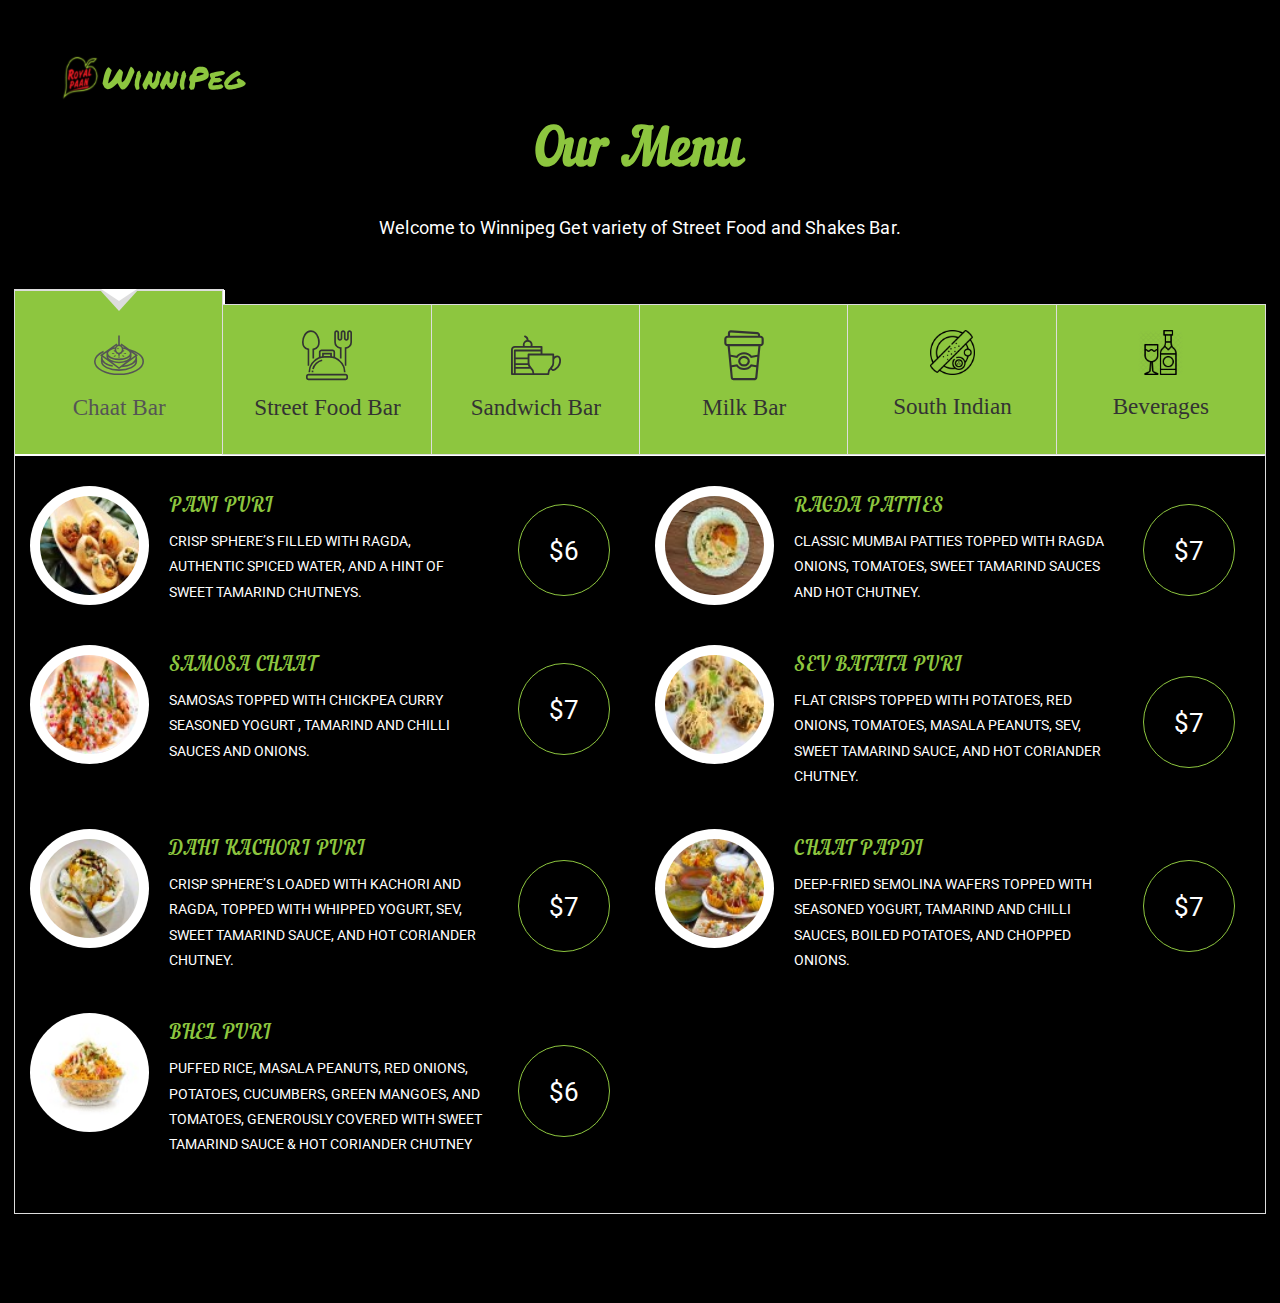
==== commit a82ebe35: "menu updated" ====
--- a/menu.html
+++ b/menu.html
@@ -104,7 +104,21 @@
 });
 });
 </script>
-
+<style>
+    .menu-heading{
+        font-size: 30px; 
+        margin-left: 45px; 
+        margin-bottom: 10px; 
+        padding-left: 5px; 
+        margin-right:45px; 
+        border-bottom: #fff; 
+        border-top: #000; 
+        border-left: #000; 
+        color: white; 
+        border-right: black; 
+        border-style: solid;
+    }
+</style>
 <body style="background-color: #000; height: 500px;">
     <div id="site-header">
         <header id="header" class="header-block-top">
@@ -184,16 +198,22 @@
                             </li> 
                                  
                             <li class="tab fancyTab" style="background-color: #8DC63F;">
-                            <div class="arrow-down"><div class="arrow-down-inner"></div></div>
-                                <a id="tab4" href="#tabBody4" role="tab" aria-controls="tabBody4" aria-selected="true" data-toggle="tab" tabindex="0"><span class="fa fa-stack-overflow"></span><span class="hidden-xs">Capture</span></a>
-                                <div class="whiteBlock"></div>
-                            </li>
-                            
-                            <li class="tab fancyTab" style="background-color: #8DC63F;">
-                            <div class="arrow-down"><div class="arrow-down-inner"></div></div>
-                                <a id="tab5" href="#tabBody5" role="tab" aria-controls="tabBody5" aria-selected="true" data-toggle="tab" tabindex="0"><span class="fa fa-question-circle"></span><span class="hidden-xs">Order</span></a>
-                                <div class="whiteBlock"></div>
-                            </li>
+                                <div class="arrow-down"><div class="arrow-down-inner"></div></div>
+                                    <a id="tab4" href="#tabBody4" role="tab" aria-controls="tabBody4" aria-selected="true" data-toggle="tab" tabindex="0">
+                                        <img src="images/dosa.png" style="margin-top: 10px; margin-bottom: 15px;" width="45" height="45"><br>
+                                        <span class="hidden-xs">South Indian</span>
+                                    </a>
+                                    <div class="whiteBlock"></div>
+                                </li>
+                                
+                                <li class="tab fancyTab" style="background-color: #8DC63F;">
+                                <div class="arrow-down"><div class="arrow-down-inner"></div></div>
+                                    <a id="tab5" href="#tabBody5" role="tab" aria-controls="tabBody5" aria-selected="true" data-toggle="tab" tabindex="0">
+                                        <img src="images/beverages.png" style="margin-top: 10px; margin-bottom: 15px;" width="45" height="45"><br>
+                                        <span class="hidden-xs">Beverages</span>
+                                    </a>
+                                    <div class="whiteBlock"></div>
+                                </li>
                 </ul>
                 <div id="myTabContent" class="tab-content fancyTabContent" aria-live="polite" style="padding-left: 0px; padding-right: 0px; background-color: #000;">
                             <div class="tab-pane  fade active in" id="tabBody0" role="tabpanel" aria-labelledby="tab0" aria-hidden="false" tabindex="0">
@@ -536,23 +556,475 @@
                                     </div>
                             </div>
                             <div class="tab-pane  fade" id="tabBody4" role="tabpanel" aria-labelledby="tab4" aria-hidden="true" tabindex="0">
-                            <div class="row">
-                                <div class="col-md-12">
-                                            <h2>This is the content of tab five.</h2>
-                                            <p>This field is a rich HTML field with a content editor like others used in Sitefinity. It accepts images, video, tables, text, etc. Street art polaroid microdosing la croix taxidermy. Jean shorts kinfolk distillery lumbersexual pinterest XOXO semiotics. Tilde meggings asymmetrical literally pork belly, heirloom food truck YOLO. Meh echo park lyft typewriter. </p>
-                                          
-                                        </div>
+                                <div class="row">
+                                    <!-- end col -->
+                                    <div class="col-lg-6 col-md-6 col-sm-12 col-xs-12 ">
+                                    <div class="offer-item">
+                                        <img src="images/MASALA FRIES.jpg" alt="" class="img-responsive">
+                                        <div>
+                                            <h3>MEDHU VADA</h3>
+                                            <p>
+                                                SERVED WITH SAMBHAR AND CHUTNEYS
+                                            </p>
+                                        </div>
+                                        <span class="offer-price">$7</span>
+                                    </div>
+                                </div>
+                                <!-- end col -->
+                                <div class="col-lg-6 col-md-6 col-sm-12 col-xs-12 ">
+                                    <div class="offer-item">
+                                        <img src="images/menu-item-thumbnail-06.jpg" alt="" class="img-responsive">
+                                        <div>
+                                            <h3>STEAM IDLI</h3>
+                                            <p>
+                                                SERVED WITH SAMBHAR AND CHUTNEYS 
+                                            </p>
+                                        </div>
+                                        <span class="offer-price">$7</span>
+                                    </div>
+                                </div>
+                                <!-- end col -->
+                                <!-- end col -->
+                                <div class="col-lg-6 col-md-6 col-sm-12 col-xs-12 ">
+                                    <div class="offer-item">
+                                        <img src="images/BOMBAY BURGER.jpg" alt="" class="img-responsive">
+                                        <div>
+                                            <h3>TADKA IDLI</h3>
+                                            <p>
+                                                SAUTEED WITH PUNJABI TADKA
+                                            </p>
+                                        </div>
+                                        <span class="offer-price">$8</span>
+                                    </div>
+                                </div>
+                                <!-- end col -->
+                                
+                                <!-- end col -->
+                                
+                                <div class="col-lg-6 col-md-6 col-sm-12 col-xs-12 ">
+                                    <div class="offer-item">
+                                        <img src="images/BOMBAY VADA PAV.jpg" alt="" class="img-responsive">
+                                        <div>
+                                            <h3>SZECHUAN IDLI</h3>
+                                            <p>
+                                                SERVED WITH SAMBHAR AND CHUTNEYS
+                                            </p>
+                                        </div>
+                                        <span class="offer-price">$8</span>
+                                    </div>
+                                </div>
+                                    <!-- end col -->
+                                
+                                    <div class="col-lg-6 col-md-6 col-sm-12 col-xs-12 ">
+                                    <div class="offer-item">
+                                        <img src="images/BOMBAY VADA PAV.jpg" alt="" class="img-responsive">
+                                        <div>
+                                            <h3>IDLI VADA COMBO</h3>
+                                            <p>
+                                                SERVED WITH SAMBHAR AND CHUTNEYS
+                                            </p>
+                                        </div>
+                                        <span class="offer-price">$9</span>
+                                    </div>
+                                </div>
+                                <!-- end col -->
+                                <div class="col-lg-12 col-md-12 col-sm-12 col-xs-12 ">
+                                    <p class="menu-heading">UTTAPAM</p>
+                                </div>
+
+                                <div class="col-lg-6 col-md-6 col-sm-12 col-xs-12 ">
+                                    <div class="offer-item">
+                                        <img src="images/PANEER KATHI ROLL.jpg" alt="" class="img-responsive">
+                                        <div>
+                                            <h3>ONION</h3>
+                                            <p>
+                                                THICK RICE PANCAKE WITH ONIONS.
+                                            </p>
+                                        </div>
+                                        <span class="offer-price">$10</span>
+                                    </div>
+                                </div>
+
+                                    <div class="col-lg-6 col-md-6 col-sm-12 col-xs-12 ">
+                                    <div class="offer-item">
+                                        <img src="images/BOMBAY VADA PAV.jpg" alt="" class="img-responsive">
+                                        <div>
+                                            <h3>ONION CHILLI </h3>
+                                            <p>
+                                                THICK RICE PANCAKE WITH ONIONS AND CHILLI
+                                            </p>
+                                        </div>
+                                        <span class="offer-price">$10</span>
+                                    </div>
+                                </div>
+                                <!-- end col -->
+                                <div class="col-lg-6 col-md-6 col-sm-12 col-xs-12 ">
+                                    <div class="offer-item">
+                                        <img src="images/PANEER KATHI ROLL.jpg" alt="" class="img-responsive">
+                                        <div>
+                                            <h3>TOMATO </h3>
+                                            <p>
+                                                TOMATO AND CORIANDER
+                                            </p>
+                                        </div>
+                                        <span class="offer-price">$10</span>
+                                    </div>
+                                </div>
+
+                                    <div class="col-lg-6 col-md-6 col-sm-12 col-xs-12 ">
+                                    <div class="offer-item">
+                                        <img src="images/BOMBAY VADA PAV.jpg" alt="" class="img-responsive">
+                                        <div>
+                                            <h3>SPECIAL MASALA</h3>
+                                            <p>
+                                                ONION, TOMATOES AND POTATO MASALA
+                                            </p>
+                                        </div>
+                                        <span class="offer-price">$12</span>
+                                    </div>
+                                </div>
+                                <!-- end col -->
+                                <div class="col-lg-6 col-md-6 col-sm-12 col-xs-12 ">
+                                    <div class="offer-item">
+                                        <img src="images/PANEER KATHI ROLL.jpg" alt="" class="img-responsive">
+                                        <div>
+                                            <h3>AMRITSARI </h3>
+                                            <p>
+                                                BUTTER GARLIC PASTE, CHEESE AND VEGETABLES.
+                                            </p>
+                                        </div>
+                                        <span class="offer-price">$12</span>
+                                    </div>
+                                </div>
+
+                                    <div class="col-lg-6 col-md-6 col-sm-12 col-xs-12 ">
+                                    <div class="offer-item">
+                                        <img src="images/BOMBAY VADA PAV.jpg" alt="" class="img-responsive">
+                                        <div>
+                                            <h3>SPRING VEGETABLE</h3>
+                                            <p>
+                                                JULIENNE SEASONAL VEGETABLES IN GARLIC SAUCE
+                                            </p>
+                                        </div>
+                                        <span class="offer-price">$11</span>
+                                    </div>
+                                </div>
+                                <!-- end col -->
+                                <div class="col-lg-6 col-md-6 col-sm-12 col-xs-12 ">
+                                    <div class="offer-item">
+                                        <img src="images/PANEER KATHI ROLL.jpg" alt="" class="img-responsive">
+                                        <div>
+                                            <h3>PIZZA</h3>
+                                            <p>
+                                                MOZZARELLA CHEESE, ONIONS, TOMATOES & CAPSICUM
+                                            </p>
+                                        </div>
+                                        <span class="offer-price">$12</span>
+                                    </div>
+                                </div>
+                                <div class="col-lg-12 col-md-12 col-sm-12 col-xs-12 ">
+                                        <p class="menu-heading">DOSA BAR</p>
+                                    </div>
+                                
+                                    <div class="col-lg-6 col-md-6 col-sm-12 col-xs-12 mt-2">
+                                    <div class="offer-item">
+                                        <img src="images/BOMBAY VADA PAV.jpg" alt="" class="img-responsive">
+                                        <div>
+                                            <h3>SADA</h3>
+                                            <p>
+                                                CRISPY PLAIN DOSA
+                                            </p>
+                                        </div>
+                                        <span class="offer-price">$09</span>
+                                    </div>
+                                </div>
+                                <!-- end col -->
+                                <div class="col-lg-6 col-md-6 col-sm-12 col-xs-12 ">
+                                    <div class="offer-item">
+                                        <img src="images/PANEER KATHI ROLL.jpg" alt="" class="img-responsive">
+                                        <div>
+                                            <h3>MASALA</h3>
+                                            <p>
+                                                WITH POTATO MASALA
+                                            </p>
+                                        </div>
+                                        <span class="offer-price">$10</span>
+                                    </div>
+                                </div>
+
+                                    <div class="col-lg-6 col-md-6 col-sm-12 col-xs-12 mt-2">
+                                    <div class="offer-item">
+                                        <img src="images/BOMBAY VADA PAV.jpg" alt="" class="img-responsive">
+                                        <div>
+                                            <h3>MYSORE SPECIAL</h3>
+                                            <p>
+                                                WITH OUR GARLIC CHILLI AND POTATO SPREAD
+                                            </p>
+                                        </div>
+                                        <span class="offer-price">$11</span>
+                                    </div>
+                                </div>
+                                <!-- end col -->
+                                <div class="col-lg-6 col-md-6 col-sm-12 col-xs-12 ">
+                                    <div class="offer-item">
+                                        <img src="images/PANEER KATHI ROLL.jpg" alt="" class="img-responsive">
+                                        <div>
+                                            <h3>MYSORE MASALA</h3>
+                                            <p>
+                                                GARLIC CHILLI, POTATO SPREAD WITH POTATO MASALA
+                                            </p>
+                                        </div>
+                                        <span class="offer-price">$12</span>
+                                    </div>
+                                </div>
+                                    <div class="col-lg-6 col-md-6 col-sm-12 col-xs-12 mt-2">
+                                    <div class="offer-item">
+                                        <img src="images/BOMBAY VADA PAV.jpg" alt="" class="img-responsive">
+                                        <div>
+                                            <h3>PANEER BHURJI</h3>
+                                            <p>
+                                                TANGY & SAUTEED PANEEER, CHEESE OVER CRISP DOSA
+                                            </p>
+                                        </div>
+                                        <span class="offer-price">$12</span>
+                                    </div>
+                                </div>
+                                <!-- end col -->
+                                <div class="col-lg-6 col-md-6 col-sm-12 col-xs-12 ">
+                                    <div class="offer-item">
+                                        <img src="images/PANEER KATHI ROLL.jpg" alt="" class="img-responsive">
+                                        <div>
+                                            <h3>AMRITSARI MASALA</h3>
+                                            <p>
+                                                BUTTER GARLIC PASTE, CHEESE & VEGETABLES
+                                            </p>
+                                        </div>
+                                        <span class="offer-price">$12</span>
+                                    </div>
+                                </div>
+                                    <div class="col-lg-6 col-md-6 col-sm-12 col-xs-12 mt-2">
+                                    <div class="offer-item">
+                                        <img src="images/BOMBAY VADA PAV.jpg" alt="" class="img-responsive">
+                                        <div>
+                                            <h3>PAV BHAJI DOSA</h3>
+                                            <p>
+                                                MASHED VEGGIES, ONIONS AND TOMATOES
+                                            </p>
+                                        </div>
+                                        <span class="offer-price">$12</span>
+                                    </div>
+                                </div>
+                                <!-- end col -->
+                                <div class="col-lg-6 col-md-6 col-sm-12 col-xs-12 ">
+                                    <div class="offer-item">
+                                        <img src="images/PANEER KATHI ROLL.jpg" alt="" class="img-responsive">
+                                        <div>
+                                            <h3>SZECHUAN SPRING</h3>
+                                            <p>
+                                                SPRING DOSA WITH AN INDO-CHINESE TWIST
+                                            </p>
+                                        </div>
+                                        <span class="offer-price">$12</span>
+                                    </div>
+                                </div>
+                                    <div class="col-lg-6 col-md-6 col-sm-12 col-xs-12 mt-2">
+                                    <div class="offer-item">
+                                        <img src="images/BOMBAY VADA PAV.jpg" alt="" class="img-responsive">
+                                        <div>
+                                            <h3>BUTTER GARLIC MASALA</h3>
+                                            <p>
+                                                BUTTER GARLIC PASTE WITH POTATO MASALA
+                                            </p>
+                                        </div>
+                                        <span class="offer-price">$11</span>
+                                    </div>
+                                </div>
+                                <!-- end col -->
+                                <div class="col-lg-6 col-md-6 col-sm-12 col-xs-12 ">
+                                    <div class="offer-item">
+                                        <img src="images/PANEER KATHI ROLL.jpg" alt="" class="img-responsive">
+                                        <div>
+                                            <h3>ONION MASALA</h3>
+                                            <p>
+                                                CHOPPED ONIONS AND/OR CHILLIS WITH BUTTER 
+                                            </p>
+                                        </div>
+                                        <span class="offer-price">$11</span>
+                                    </div>
+                                </div>
+
+                                <div class="col-lg-6 col-md-6 col-sm-12 col-xs-12 ">
+                                    <div class="offer-item">
+                                        <img src="images/PANEER KATHI ROLL.jpg" alt="" class="img-responsive">
+                                        <div>
+                                            <h3>SPRING DOSA</h3>
+                                            <p>
+                                                JULIENNE SEASONAL VEGETABLES IN GARLIC SAUCE
+                                            </p>
+                                        </div>
+                                        <span class="offer-price">$11</span>
+                                    </div>
+                                </div>
+                                <div class="col-lg-6 col-md-6 col-sm-12 col-xs-12 ">
+                                    <div class="offer-item">
+                                        <img src="images/PANEER KATHI ROLL.jpg" alt="" class="img-responsive">
+                                        <div>
+                                            <h3>MARSHAL CARIAPPA</h3>
+                                            <p>
+                                                SAUTEED ONION AND TOMATO SPREAD IN GHEE.
+                                            </p>
+                                        </div>
+                                        <span class="offer-price">$12</span>
+                                    </div>
+                                </div>
+                                <div class="col-lg-6 col-md-6 col-sm-12 col-xs-12 ">
+                                    <div class="offer-item">
+                                        <img src="images/PANEER KATHI ROLL.jpg" alt="" class="img-responsive">
+                                        <div>
+                                            <h3>CHEESE</h3>
+                                            <p>
+                                                SHREDDED MOZZARELLA CHEESE AND BUTTER
+                                            </p>
+                                        </div>
+                                        <span class="offer-price">$11</span>
+                                    </div>
+                                </div>
+                                <div class="col-lg-6 col-md-6 col-sm-12 col-xs-12 ">
+                                    <div class="offer-item">
+                                        <img src="images/PANEER KATHI ROLL.jpg" alt="" class="img-responsive">
+                                        <div>
+                                            <h3>CHEESE MASALA</h3>
+                                            <p>
+                                                CHEESE DOSA WITH POTATO MASALA
+                                            </p>
+                                        </div>
+                                        <span class="offer-price">$12</span>
+                                    </div>
+                                </div>
+                                <div class="col-lg-6 col-md-6 col-sm-12 col-xs-12 ">
+                                    <div class="offer-item">
+                                        <img src="images/PANEER KATHI ROLL.jpg" alt="" class="img-responsive">
+                                        <div>
+                                            <h3>CHOCOLATE AND HAZELNUT</h3>
+                                            <p>
+                                                SWEETENED HAZELNUT AND COCOA SPREAD
+                                            </p>
+                                        </div>
+                                        <span class="offer-price">$12</span>
+                                    </div>
+                                </div>
                                     </div>
                             </div>
                             <div class="tab-pane  fade" id="tabBody5" role="tabpanel" aria-labelledby="tab5" aria-hidden="true" tabindex="0">
-                            <div class="row">
-                                <div class="col-md-12">
-                                            <h2>This is the content of tab six.</h2>
-                                            <p>This field is a rich HTML field with a content editor like others used in Sitefinity. It accepts images, video, tables, text, etc. Street art polaroid microdosing la croix taxidermy. Jean shorts kinfolk distillery lumbersexual pinterest XOXO semiotics. Tilde meggings asymmetrical literally pork belly, heirloom food truck YOLO. Meh echo park lyft typewriter. </p>
-                                          
-                                        </div>
-                                    </div>
-                            </div>
+                                <div class="row">
+                                    <!-- end col -->
+                                    <div class="col-lg-6 col-md-6 col-sm-12 col-xs-12 ">
+                                        <div class="offer-item">
+                                            <img src="images/MASALA FRIES.jpg" alt="" class="img-responsive">
+                                            <div>
+                                                <h3>FRESH LEMONADE</h3>
+                                                <p>
+                                                    KESAR | ROSE | KHUS <br>
+                                                    Zesty flavor infused lemonade crowded with basil seeds.
+                                                </p>
+                                            </div>
+                                            <span class="offer-price">$3</span>
+                                        </div>
+                                    </div>
+                                     <!-- end col -->
+                                    <div class="col-lg-6 col-md-6 col-sm-12 col-xs-12 ">
+                                        <div class="offer-item">
+                                            <img src="images/menu-item-thumbnail-06.jpg" alt="" class="img-responsive">
+                                            <div>
+                                                <h3>MASALA SODA</h3>
+                                                <p>
+                                                    GINGER FLAVORED SODA MIXED WITH SPECIAL MASALA MIX AND FRESH LIME JUICE.
+                                                </p>
+                                            </div>
+                                            <span class="offer-price">$3.5</span>
+                                        </div>
+                                    </div>
+                                <!-- end col -->
+                                    <div class="col-lg-6 col-md-6 col-sm-12 col-xs-12 ">
+                                        <div class="offer-item">
+                                            <img src="images/BOMBAY BURGER.jpg" alt="" class="img-responsive">
+                                            <div>
+                                                <h3>MASALA JEERA SODA</h3>
+                                                <p>
+                                                    PLAIN SODA MIXED WITH SPECIAL JEERA MASALA MIX AND FRESH LIME JUICE
+                                                </p>
+                                            </div>
+                                            <span class="offer-price">$3.5</span>
+                                        </div>
+                                    </div>
+                                <!-- end col -->
+                                                                
+                                <div class="col-lg-6 col-md-6 col-sm-12 col-xs-12 ">
+                                    <div class="offer-item">
+                                        <img src="images/BOMBAY VADA PAV.jpg" alt="" class="img-responsive">
+                                        <div>
+                                            <h3>FRUIT JUICES</h3>
+                                            <p>
+                                                LYCHEE, MANGO, GUAVA, ORANGE, POMEGRANTE
+                                            </p>
+                                        </div>
+                                        <span class="offer-price">$2.5</span>
+                                    </div>
+                                </div>
+                                    <!-- end col -->
+                                
+                                <div class="col-lg-6 col-md-6 col-sm-12 col-xs-12 ">
+                                    <div class="offer-item">
+                                        <img src="images/BOMBAY VADA PAV.jpg" alt="" class="img-responsive">
+                                        <div>
+                                            <h3>CANNED POP</h3>
+                                        
+                                        </div>
+                                        <span class="offer-price">$1.5</span>
+                                    </div>
+                                </div>
+                                
+                                <div class="col-lg-6 col-md-6 col-sm-12 col-xs-12 ">
+                                    <div class="offer-item">
+                                        <img src="images/BOMBAY VADA PAV.jpg" alt="" class="img-responsive">
+                                        <div>
+                                            <h3>WATER</h3>
+                                        </div>
+                                        <span class="offer-price">$2</span>
+                                    </div>
+                                </div>
+                                <!-- end col -->
+                                <div class="col-lg-12 col-md-12 col-sm-12 col-xs-12 ">
+                                    <p class="menu-heading">TEA BAR</p>
+                                </div>
+
+                                <div class="col-lg-6 col-md-6 col-sm-12 col-xs-12 ">
+                                    <div class="offer-item">
+                                        <img src="images/PANEER KATHI ROLL.jpg" alt="" class="img-responsive">
+                                        <div>
+                                            <h3>MASALA CHAI</h3>
+                                            <p>
+                                                CLASSIC MASALA CHAI
+                                            </p>
+                                        </div>
+                                        <span class="offer-price">$03</span>
+                                    </div>
+                                </div>
+
+                                    <div class="col-lg-6 col-md-6 col-sm-12 col-xs-12 ">
+                                    <div class="offer-item">
+                                        <img src="images/BOMBAY VADA PAV.jpg" alt="" class="img-responsive">
+                                        <div>
+                                            <h3>ROYAL KASHMIRI CHAI </h3>
+                                            <p>
+                                                ROSE FLAVORED GREEN TEA MADE IN THICKENED MILK GARNISHED WITH ALMONDS AND PISTACHIOS.
+                                            </p>
+                                        </div>
+                                        <span class="offer-price">$3.5</span>
+                                    </div>
+                                </div>
+                                
+                        </div>
                 </div>
         
             </section>
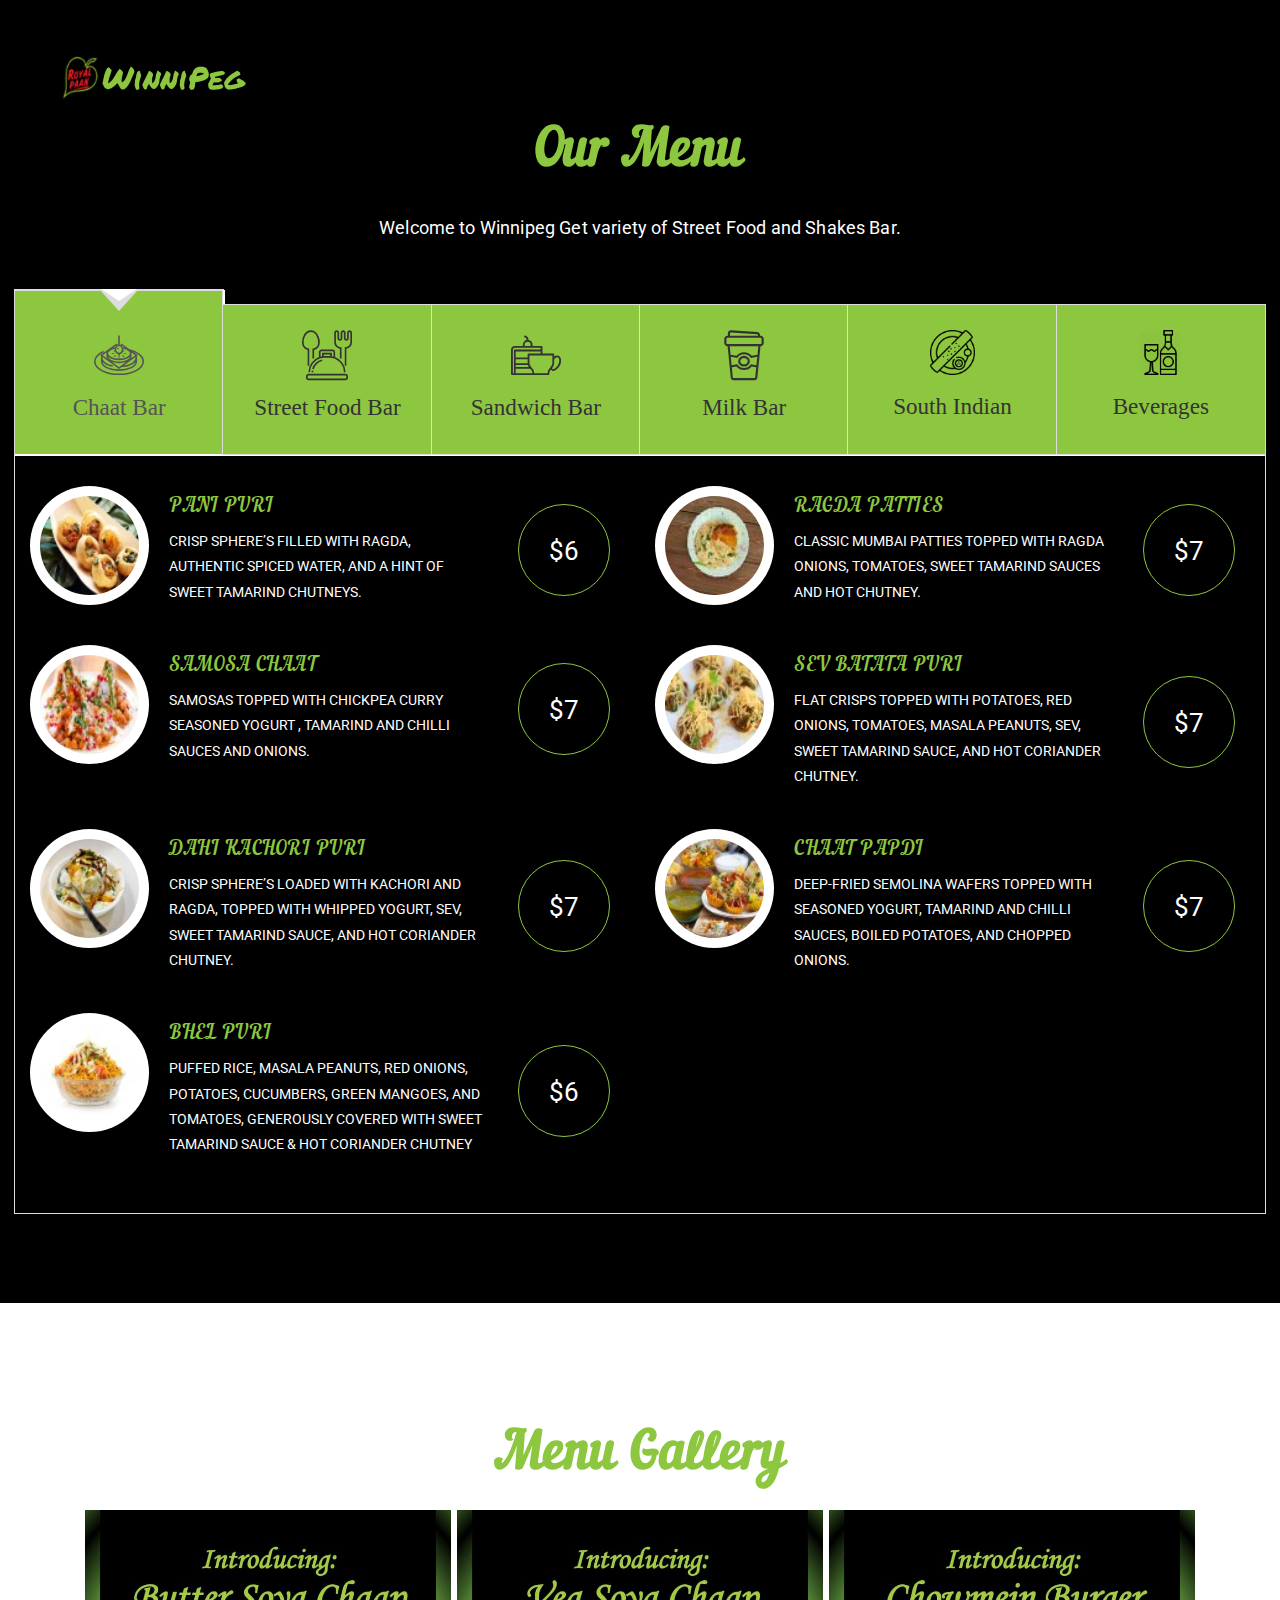
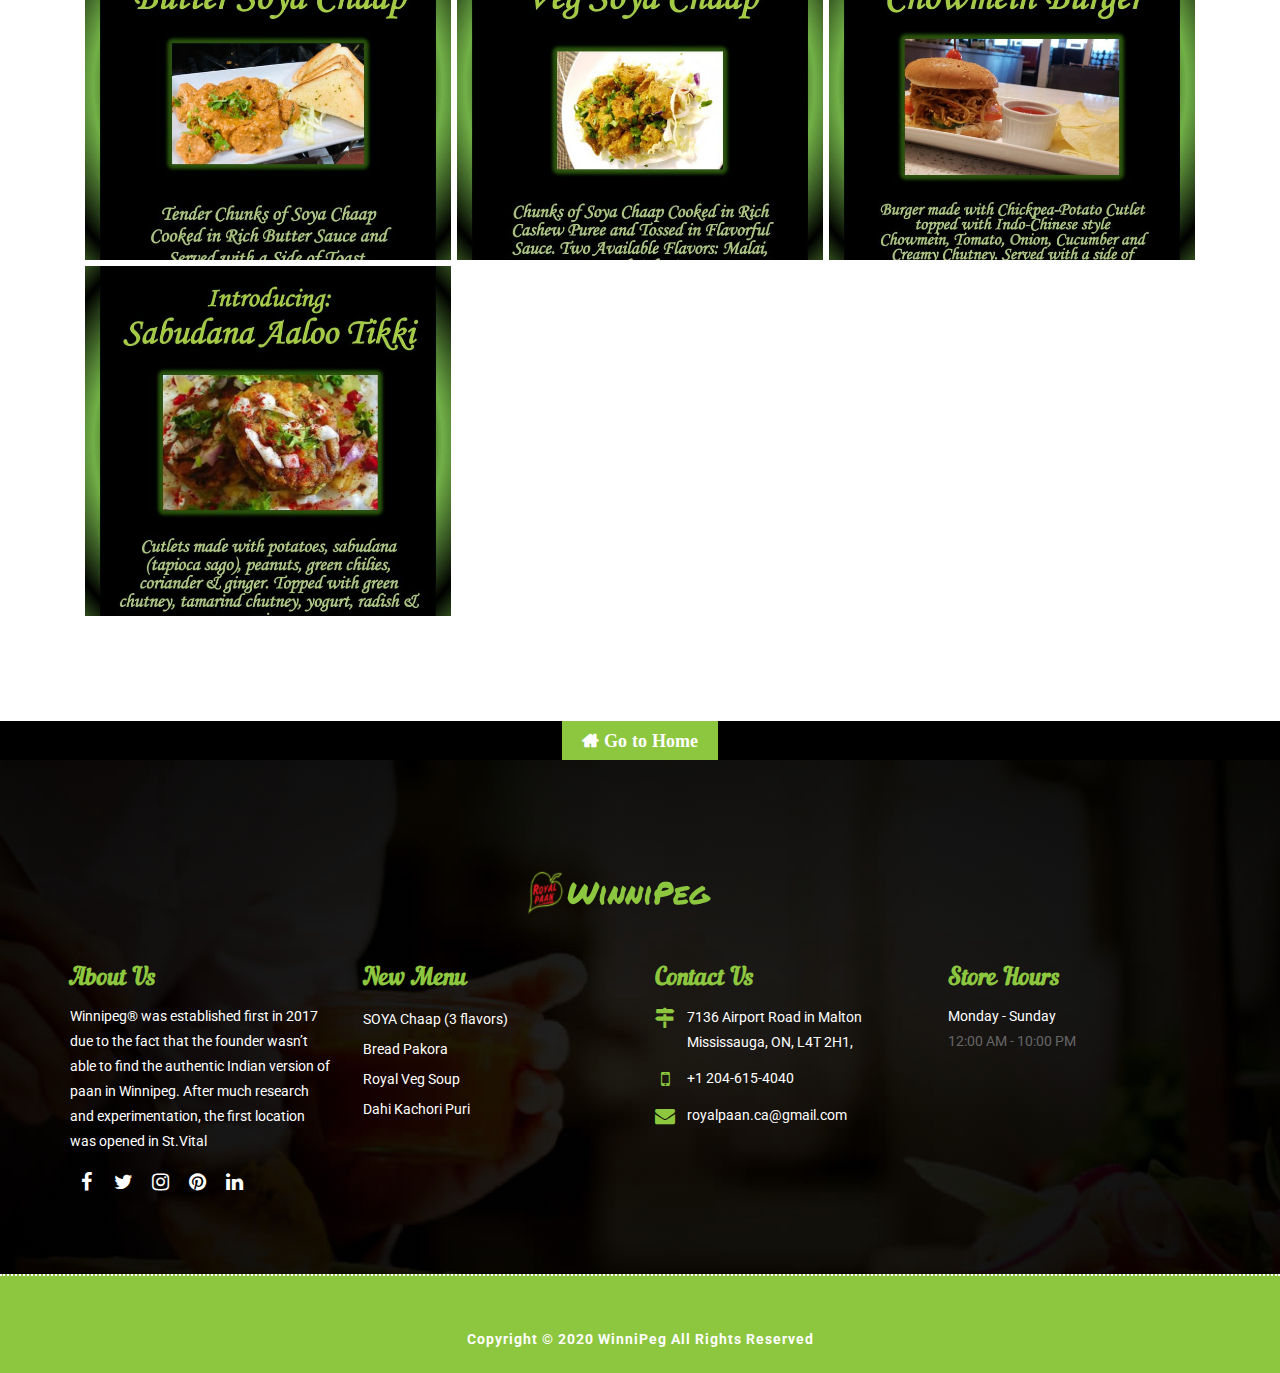
==== commit bdc9405e: "all changes are done" ====
--- a/menu.html
+++ b/menu.html
@@ -438,7 +438,7 @@
                                   <!-- end col -->
                                   <div class="col-lg-6 col-md-6 col-sm-12 col-xs-12 ">
                                     <div class="offer-item">
-                                        <img src="images/BOMBAY CHUTNEY SANDWICH.jpg" alt="" class="img-responsive">
+                                        
                                         <div>
                                             <h3>BOMBAY CHUTNEY SANDWICH </h3>
                                             <p>
@@ -526,7 +526,7 @@
                               
                                 <div class="col-lg-6 col-md-6 col-sm-12 col-xs-12 ">
                                     <div class="offer-item">
-                                        <img src="images/menu-item-thumbnail-10.jpg" alt="" class="img-responsive">
+                                        <img src="images/royal.jpeg" alt="" class="img-responsive">
                                         <div>
                                             <h3>ROYAL FALOODA</h3>
                                             <p>
@@ -560,7 +560,7 @@
                                     <!-- end col -->
                                     <div class="col-lg-6 col-md-6 col-sm-12 col-xs-12 ">
                                     <div class="offer-item">
-                                        <img src="images/MASALA FRIES.jpg" alt="" class="img-responsive">
+                                        <img src="images/medu.jpg" alt="" class="img-responsive">
                                         <div>
                                             <h3>MEDHU VADA</h3>
                                             <p>
@@ -573,7 +573,7 @@
                                 <!-- end col -->
                                 <div class="col-lg-6 col-md-6 col-sm-12 col-xs-12 ">
                                     <div class="offer-item">
-                                        <img src="images/menu-item-thumbnail-06.jpg" alt="" class="img-responsive">
+                                        <img src="images/medu.jpg" alt="" class="img-responsive">
                                         <div>
                                             <h3>STEAM IDLI</h3>
                                             <p>
@@ -587,7 +587,7 @@
                                 <!-- end col -->
                                 <div class="col-lg-6 col-md-6 col-sm-12 col-xs-12 ">
                                     <div class="offer-item">
-                                        <img src="images/BOMBAY BURGER.jpg" alt="" class="img-responsive">
+                                        <img src="images/medu.jpg" alt="" class="img-responsive">
                                         <div>
                                             <h3>TADKA IDLI</h3>
                                             <p>
@@ -603,7 +603,7 @@
                                 
                                 <div class="col-lg-6 col-md-6 col-sm-12 col-xs-12 ">
                                     <div class="offer-item">
-                                        <img src="images/BOMBAY VADA PAV.jpg" alt="" class="img-responsive">
+                                        <img src="images/medu.jpg" alt="" class="img-responsive">
                                         <div>
                                             <h3>SZECHUAN IDLI</h3>
                                             <p>
@@ -617,7 +617,7 @@
                                 
                                     <div class="col-lg-6 col-md-6 col-sm-12 col-xs-12 ">
                                     <div class="offer-item">
-                                        <img src="images/BOMBAY VADA PAV.jpg" alt="" class="img-responsive">
+                                        <img src="images/medu.jpg" alt="" class="img-responsive">
                                         <div>
                                             <h3>IDLI VADA COMBO</h3>
                                             <p>
@@ -634,7 +634,7 @@
 
                                 <div class="col-lg-6 col-md-6 col-sm-12 col-xs-12 ">
                                     <div class="offer-item">
-                                        <img src="images/PANEER KATHI ROLL.jpg" alt="" class="img-responsive">
+                                        <img src="images/pizza.jpg" alt="" class="img-responsive">
                                         <div>
                                             <h3>ONION</h3>
                                             <p>
@@ -647,7 +647,7 @@
 
                                     <div class="col-lg-6 col-md-6 col-sm-12 col-xs-12 ">
                                     <div class="offer-item">
-                                        <img src="images/BOMBAY VADA PAV.jpg" alt="" class="img-responsive">
+                                        <img src="images/pizza.jpg" alt="" class="img-responsive">
                                         <div>
                                             <h3>ONION CHILLI </h3>
                                             <p>
@@ -660,7 +660,7 @@
                                 <!-- end col -->
                                 <div class="col-lg-6 col-md-6 col-sm-12 col-xs-12 ">
                                     <div class="offer-item">
-                                        <img src="images/PANEER KATHI ROLL.jpg" alt="" class="img-responsive">
+                                        <img src="images/pizza.jpg" alt="" class="img-responsive">
                                         <div>
                                             <h3>TOMATO </h3>
                                             <p>
@@ -673,7 +673,7 @@
 
                                     <div class="col-lg-6 col-md-6 col-sm-12 col-xs-12 ">
                                     <div class="offer-item">
-                                        <img src="images/BOMBAY VADA PAV.jpg" alt="" class="img-responsive">
+                                        <img src="images/pizza.jpg" alt="" class="img-responsive">
                                         <div>
                                             <h3>SPECIAL MASALA</h3>
                                             <p>
@@ -686,7 +686,7 @@
                                 <!-- end col -->
                                 <div class="col-lg-6 col-md-6 col-sm-12 col-xs-12 ">
                                     <div class="offer-item">
-                                        <img src="images/PANEER KATHI ROLL.jpg" alt="" class="img-responsive">
+                                        <img src="images/pizza.jpg" alt="" class="img-responsive">
                                         <div>
                                             <h3>AMRITSARI </h3>
                                             <p>
@@ -699,7 +699,7 @@
 
                                     <div class="col-lg-6 col-md-6 col-sm-12 col-xs-12 ">
                                     <div class="offer-item">
-                                        <img src="images/BOMBAY VADA PAV.jpg" alt="" class="img-responsive">
+                                        <img src="images/pizza.jpg" alt="" class="img-responsive">
                                         <div>
                                             <h3>SPRING VEGETABLE</h3>
                                             <p>
@@ -712,7 +712,7 @@
                                 <!-- end col -->
                                 <div class="col-lg-6 col-md-6 col-sm-12 col-xs-12 ">
                                     <div class="offer-item">
-                                        <img src="images/PANEER KATHI ROLL.jpg" alt="" class="img-responsive">
+                                        <img src="images/pizza.jpg" alt="" class="img-responsive">
                                         <div>
                                             <h3>PIZZA</h3>
                                             <p>
@@ -728,7 +728,7 @@
                                 
                                     <div class="col-lg-6 col-md-6 col-sm-12 col-xs-12 mt-2">
                                     <div class="offer-item">
-                                        <img src="images/BOMBAY VADA PAV.jpg" alt="" class="img-responsive">
+                                        <img src="images/dosabar.jpg" alt="" class="img-responsive">
                                         <div>
                                             <h3>SADA</h3>
                                             <p>
@@ -741,7 +741,7 @@
                                 <!-- end col -->
                                 <div class="col-lg-6 col-md-6 col-sm-12 col-xs-12 ">
                                     <div class="offer-item">
-                                        <img src="images/PANEER KATHI ROLL.jpg" alt="" class="img-responsive">
+                                        <img src="images/dosabar.jpg" alt="" class="img-responsive">
                                         <div>
                                             <h3>MASALA</h3>
                                             <p>
@@ -754,7 +754,7 @@
 
                                     <div class="col-lg-6 col-md-6 col-sm-12 col-xs-12 mt-2">
                                     <div class="offer-item">
-                                        <img src="images/BOMBAY VADA PAV.jpg" alt="" class="img-responsive">
+                                        <img src="images/dosabar.jpg" alt="" class="img-responsive">
                                         <div>
                                             <h3>MYSORE SPECIAL</h3>
                                             <p>
@@ -767,7 +767,7 @@
                                 <!-- end col -->
                                 <div class="col-lg-6 col-md-6 col-sm-12 col-xs-12 ">
                                     <div class="offer-item">
-                                        <img src="images/PANEER KATHI ROLL.jpg" alt="" class="img-responsive">
+                                        <img src="images/dosabar.jpg" alt="" class="img-responsive">
                                         <div>
                                             <h3>MYSORE MASALA</h3>
                                             <p>
@@ -779,7 +779,7 @@
                                 </div>
                                     <div class="col-lg-6 col-md-6 col-sm-12 col-xs-12 mt-2">
                                     <div class="offer-item">
-                                        <img src="images/BOMBAY VADA PAV.jpg" alt="" class="img-responsive">
+                                        <img src="images/dosabar.jpg" alt="" class="img-responsive">
                                         <div>
                                             <h3>PANEER BHURJI</h3>
                                             <p>
@@ -792,7 +792,7 @@
                                 <!-- end col -->
                                 <div class="col-lg-6 col-md-6 col-sm-12 col-xs-12 ">
                                     <div class="offer-item">
-                                        <img src="images/PANEER KATHI ROLL.jpg" alt="" class="img-responsive">
+                                        <img src="images/dosabar.jpg" alt="" class="img-responsive">
                                         <div>
                                             <h3>AMRITSARI MASALA</h3>
                                             <p>
@@ -804,7 +804,7 @@
                                 </div>
                                     <div class="col-lg-6 col-md-6 col-sm-12 col-xs-12 mt-2">
                                     <div class="offer-item">
-                                        <img src="images/BOMBAY VADA PAV.jpg" alt="" class="img-responsive">
+                                        <img src="images/dosabar.jpg" alt="" class="img-responsive">
                                         <div>
                                             <h3>PAV BHAJI DOSA</h3>
                                             <p>
@@ -817,7 +817,7 @@
                                 <!-- end col -->
                                 <div class="col-lg-6 col-md-6 col-sm-12 col-xs-12 ">
                                     <div class="offer-item">
-                                        <img src="images/PANEER KATHI ROLL.jpg" alt="" class="img-responsive">
+                                        <img src="images/dosabar.jpg" alt="" class="img-responsive">
                                         <div>
                                             <h3>SZECHUAN SPRING</h3>
                                             <p>
@@ -829,7 +829,7 @@
                                 </div>
                                     <div class="col-lg-6 col-md-6 col-sm-12 col-xs-12 mt-2">
                                     <div class="offer-item">
-                                        <img src="images/BOMBAY VADA PAV.jpg" alt="" class="img-responsive">
+                                        <img src="images/dosabar.jpg" alt="" class="img-responsive">
                                         <div>
                                             <h3>BUTTER GARLIC MASALA</h3>
                                             <p>
@@ -842,7 +842,7 @@
                                 <!-- end col -->
                                 <div class="col-lg-6 col-md-6 col-sm-12 col-xs-12 ">
                                     <div class="offer-item">
-                                        <img src="images/PANEER KATHI ROLL.jpg" alt="" class="img-responsive">
+                                        <img src="images/dosabar.jpg" alt="" class="img-responsive">
                                         <div>
                                             <h3>ONION MASALA</h3>
                                             <p>
@@ -855,7 +855,7 @@
 
                                 <div class="col-lg-6 col-md-6 col-sm-12 col-xs-12 ">
                                     <div class="offer-item">
-                                        <img src="images/PANEER KATHI ROLL.jpg" alt="" class="img-responsive">
+                                        <img src="images/dosabar.jpg" alt="" class="img-responsive">
                                         <div>
                                             <h3>SPRING DOSA</h3>
                                             <p>
@@ -867,7 +867,7 @@
                                 </div>
                                 <div class="col-lg-6 col-md-6 col-sm-12 col-xs-12 ">
                                     <div class="offer-item">
-                                        <img src="images/PANEER KATHI ROLL.jpg" alt="" class="img-responsive">
+                                        <img src="images/dosabar.jpg" alt="" class="img-responsive">
                                         <div>
                                             <h3>MARSHAL CARIAPPA</h3>
                                             <p>
@@ -879,7 +879,7 @@
                                 </div>
                                 <div class="col-lg-6 col-md-6 col-sm-12 col-xs-12 ">
                                     <div class="offer-item">
-                                        <img src="images/PANEER KATHI ROLL.jpg" alt="" class="img-responsive">
+                                        <img src="images/dosabar.jpg" alt="" class="img-responsive">
                                         <div>
                                             <h3>CHEESE</h3>
                                             <p>
@@ -891,7 +891,7 @@
                                 </div>
                                 <div class="col-lg-6 col-md-6 col-sm-12 col-xs-12 ">
                                     <div class="offer-item">
-                                        <img src="images/PANEER KATHI ROLL.jpg" alt="" class="img-responsive">
+                                        <img src="images/dosabar.jpg" alt="" class="img-responsive">
                                         <div>
                                             <h3>CHEESE MASALA</h3>
                                             <p>
@@ -903,7 +903,7 @@
                                 </div>
                                 <div class="col-lg-6 col-md-6 col-sm-12 col-xs-12 ">
                                     <div class="offer-item">
-                                        <img src="images/PANEER KATHI ROLL.jpg" alt="" class="img-responsive">
+                                        <img src="images/dosabar.jpg" alt="" class="img-responsive">
                                         <div>
                                             <h3>CHOCOLATE AND HAZELNUT</h3>
                                             <p>
@@ -920,7 +920,7 @@
                                     <!-- end col -->
                                     <div class="col-lg-6 col-md-6 col-sm-12 col-xs-12 ">
                                         <div class="offer-item">
-                                            <img src="images/MASALA FRIES.jpg" alt="" class="img-responsive">
+                                            <img src="images/soda.jpg" alt="" class="img-responsive">
                                             <div>
                                                 <h3>FRESH LEMONADE</h3>
                                                 <p>
@@ -934,7 +934,7 @@
                                      <!-- end col -->
                                     <div class="col-lg-6 col-md-6 col-sm-12 col-xs-12 ">
                                         <div class="offer-item">
-                                            <img src="images/menu-item-thumbnail-06.jpg" alt="" class="img-responsive">
+                                            <img src="images/foodmenu.jpg" alt="" class="img-responsive">
                                             <div>
                                                 <h3>MASALA SODA</h3>
                                                 <p>
@@ -947,7 +947,7 @@
                                 <!-- end col -->
                                     <div class="col-lg-6 col-md-6 col-sm-12 col-xs-12 ">
                                         <div class="offer-item">
-                                            <img src="images/BOMBAY BURGER.jpg" alt="" class="img-responsive">
+                                            <img src="images/soda.jpg" alt="" class="img-responsive">
                                             <div>
                                                 <h3>MASALA JEERA SODA</h3>
                                                 <p>
@@ -961,7 +961,7 @@
                                                                 
                                 <div class="col-lg-6 col-md-6 col-sm-12 col-xs-12 ">
                                     <div class="offer-item">
-                                        <img src="images/BOMBAY VADA PAV.jpg" alt="" class="img-responsive">
+                                        <img src="images/soda.jpg" alt="" class="img-responsive">
                                         <div>
                                             <h3>FRUIT JUICES</h3>
                                             <p>
@@ -975,7 +975,7 @@
                                 
                                 <div class="col-lg-6 col-md-6 col-sm-12 col-xs-12 ">
                                     <div class="offer-item">
-                                        <img src="images/BOMBAY VADA PAV.jpg" alt="" class="img-responsive">
+                                        <img src="images/soda.jpg" alt="" class="img-responsive">
                                         <div>
                                             <h3>CANNED POP</h3>
                                         
@@ -986,7 +986,7 @@
                                 
                                 <div class="col-lg-6 col-md-6 col-sm-12 col-xs-12 ">
                                     <div class="offer-item">
-                                        <img src="images/BOMBAY VADA PAV.jpg" alt="" class="img-responsive">
+                                        <img src="images/soda.jpg" alt="" class="img-responsive">
                                         <div>
                                             <h3>WATER</h3>
                                         </div>
@@ -1000,7 +1000,7 @@
 
                                 <div class="col-lg-6 col-md-6 col-sm-12 col-xs-12 ">
                                     <div class="offer-item">
-                                        <img src="images/PANEER KATHI ROLL.jpg" alt="" class="img-responsive">
+                                        <img src="images/TEA.jpg" alt="" class="img-responsive">
                                         <div>
                                             <h3>MASALA CHAI</h3>
                                             <p>
@@ -1013,7 +1013,7 @@
 
                                     <div class="col-lg-6 col-md-6 col-sm-12 col-xs-12 ">
                                     <div class="offer-item">
-                                        <img src="images/BOMBAY VADA PAV.jpg" alt="" class="img-responsive">
+                                        <img src="images/TEA.jpg" alt="" class="img-responsive">
                                         <div>
                                             <h3>ROYAL KASHMIRI CHAI </h3>
                                             <p>
@@ -1030,6 +1030,243 @@
             </section>
         </div>
         </div>
+        <div id="gallery" class="gallery-main pad-top-100 pad-bottom-100" style="background: white;">
+            <div class="container">
+                <div class="row">
+                    <div class="col-lg-12 col-md-12 col-sm-12 col-xs-12">
+                        <div class="wow fadeIn" data-wow-duration="1s" data-wow-delay="0.1s">
+                            <h2 class="block-title text-center">
+                            Menu Gallery
+                        </h2>
+                            
+                        </div>
+                        <div class="gal-container clearfix">
+                            
+                           
+                            <div class="col-md-4 col-sm-6 co-xs-12 gal-item">
+                                <div class="box">
+                                    <a href="#" data-toggle="modal" data-target="#4">
+                                        <img src="images/menu1.jpeg" alt="" />
+                                    </a>
+                                    <div class="modal fade" id="4" tabindex="-1" role="dialog">
+                                        <div class="modal-dialog" role="document">
+                                            <div class="modal-content">
+                                                <button type="button" class="close" data-dismiss="modal" aria-label="Close"><span aria-hidden="true">×</span></button>
+                                                <div class="modal-body">
+                                                    <img src="images/menu1.jpeg" alt="" />
+                                                </div>
+                                                <div class="col-md-12 description">
+                                                    <h4>This is the 4 one on my Gallery</h4>
+                                                </div>
+                                            </div>
+                                        </div>
+                                    </div>
+                                </div>
+                            </div>
+                            <div class="col-md-4 col-sm-6 co-xs-12 gal-item">
+                                <div class="box">
+                                    <a href="#" data-toggle="modal" data-target="#5">
+                                        <img src="images/menu2.jpeg" alt="" />
+                                    </a>
+                                    <div class="modal fade" id="5" tabindex="-1" role="dialog">
+                                        <div class="modal-dialog" role="document">
+                                            <div class="modal-content">
+                                                <button type="button" class="close" data-dismiss="modal" aria-label="Close"><span aria-hidden="true">×</span></button>
+                                                <div class="modal-body">
+                                                    <img src="images/menu2.jpeg" alt="" />
+                                                </div>
+                                                <div class="col-md-12 description">
+                                                    <h4>This is the 5 one on my Gallery</h4>
+                                                </div>
+                                            </div>
+                                        </div>
+                                    </div>
+                                </div>
+                            </div>
+                            <div class="col-md-4 col-sm-6 co-xs-12 gal-item">
+                                <div class="box">
+                                    <a href="#" data-toggle="modal" data-target="#9">
+                                        <img src="images/menu3.jpeg" alt="" />
+                                    </a>
+                                    <div class="modal fade" id="9" tabindex="-1" role="dialog">
+                                        <div class="modal-dialog" role="document">
+                                            <div class="modal-content">
+                                                <button type="button" class="close" data-dismiss="modal" aria-label="Close"><span aria-hidden="true">×</span></button>
+                                                <div class="modal-body">
+                                                    <img src="images/menu3.jpeg" alt="" />
+                                                </div>
+                                                <div class="col-md-12 description">
+                                                    <h4>This is the 6 one on my Gallery</h4>
+                                                </div>
+                                            </div>
+                                        </div>
+                                    </div>
+                                </div>
+                            </div>
+                            <div class="col-md-4 col-sm-6 co-xs-12 gal-item">
+                                <div class="box">
+                                    <a href="#" data-toggle="modal" data-target="#9">
+                                        <img src="images/menu4.jpeg" alt="" />
+                                    </a>
+                                    <div class="modal fade" id="9" tabindex="-1" role="dialog">
+                                        <div class="modal-dialog" role="document">
+                                            <div class="modal-content">
+                                                <button type="button" class="close" data-dismiss="modal" aria-label="Close"><span aria-hidden="true">×</span></button>
+                                                <div class="modal-body">
+                                                    <img src="images/menu4.jpeg" alt="" />
+                                                </div>
+                                                <div class="col-md-12 description">
+                                                    <h4>This is the 6 one on my Gallery</h4>
+                                                </div>
+                                            </div>
+                                        </div>
+                                    </div>
+                                    
+                                </div>
+                            </div>
+                            
+
+
+                            
+                        </div>
+                        <!-- end gal-container -->
+                    </div>
+                    <!-- end col -->
+                </div>
+                <!-- end row -->
+            </div>
+            <!-- end container -->
+        </div>
+        <center>
+            <a href="index.html" class="fa fa-home" style="background-color:#8DC63F; padding: 10.5px 20px 10.5px 20px; font-size:18px; color:white; font-weight: 800;" class="table-btn hvr-underline-from-center ">
+            Go to Home
+            </a>
+        </center>
+        <!-- end gallery-main -->
+         <!-- end footer-news -->
+         <div class="footer-box pad-top-70">
+            <div class="container">
+                <div class="row">
+                    <div class="footer-in-main">
+                        <div class="footer-logo">
+                            <div class="text-center">
+                                <img src="images/logo1 (2).png" alt="" />
+                            </div>
+                        </div>
+                        <div class="col-lg-3 col-md-3 col-sm-6 col-xs-12">
+                            <div class="footer-box-a">
+                                <h3>About Us</h3>
+                                <p>Winnipeg® was established first in 2017 due to the fact that the founder wasn’t able to find the authentic Indian version of paan in Winnipeg. After much research and experimentation, the first location was opened in St.Vital</p>
+                                <ul class="socials-box footer-socials pull-left">
+                                    <li>
+                                        <a href="https://www.facebook.com/royalpaan166/" target="_blank"> 
+                                            <div class="social-circle-border" ><i class="fa  fa-facebook" ></i></div>
+                                        </a>
+                                    </li>
+                                    <li>
+                                        <a href="https://www.twitter.com/" target="_blank">
+                                            <div class="social-circle-border"><i class="fa fa-twitter"></i></div>
+                                        </a>
+                                    </li>
+                                    <li>
+                                        <a href="https://www.instagram.com/royalpaan166/" target="_blank">
+                                            <div class="social-circle-border"><i class="fa fa-instagram"></i></div>
+                                        </a>
+                                    </li>
+                                    <li>
+                                        <a href="https://www.pinterest.com/" target="_blank">
+                                            <div class="social-circle-border"><i class="fa fa-pinterest"></i></div>
+                                        </a>
+                                    </li>
+                                    <li>
+                                        <a href="https://www.linkedin.com/" target="_blank">
+                                            <div class="social-circle-border"><i class="fa fa-linkedin"></i></div>
+                                        </a>
+                                    </li>
+                                </ul>
+
+                            </div>
+                            <!-- end footer-box-a -->
+                        </div>
+                        <!-- end col -->
+                        <div class="col-lg-3 col-md-3 col-sm-6 col-xs-12">
+                            <div class="footer-box-b">
+                                <h3>New Menu</h3>
+                                <ul>
+                                    <li><a href="#">SOYA Chaap (3 flavors)</a></li>
+                                    <li><a href="#">Bread Pakora</a></li>
+                                    <li><a href="#">Royal Veg Soup</a></li>
+                                    <li><a href="#">Dahi Kachori Puri</a></li>
+                                </ul>
+                            </div>
+                            <!-- end footer-box-b -->
+                        </div>
+                        <!-- end col -->
+                        <div class="col-lg-3 col-md-3 col-sm-6 col-xs-12">
+                            <div class="footer-box-c">
+                                <h3>Contact Us</h3>
+                                <p>
+                                    <i class="fa fa-map-signs" aria-hidden="true"></i>
+                                    <span>7136 Airport Road in Malton
+                                        Mississauga, ON, L4T 2H1,</span>
+                                </p>
+                                <p>
+                                    <i class="fa fa-mobile" aria-hidden="true"></i>
+                                    <a href="tel:+12046154040">
+                                    <span>
+									+1 204-615-4040 
+                                </span>
+                                    </a>
+                                </p>
+                                <p>
+                                    <i class="fa fa-envelope" aria-hidden="true"></i>
+                                    <span><a href="#">royalpaan.ca@gmail.com</a></span>
+                                </p>
+                            </div>
+                            <!-- end footer-box-c -->
+                        </div>
+                        <!-- end col -->
+                        <div class="col-lg-3 col-md-3 col-sm-6 col-xs-12">
+                            <div class="footer-box-d">
+                                <h3>Store Hours</h3>
+
+                                <ul>
+                                    <li>
+                                        <p>Monday - Sunday </p>
+                                        <span> 12:00 AM - 10:00 PM</span>
+                                    </li>
+                                    
+                                </ul>
+                            </div>
+                            <!-- end footer-box-d -->
+                        </div>
+                        <!-- end col -->
+                    </div>
+                    <!-- end footer-in-main -->
+                </div>
+                <!-- end row -->
+            </div>
+            <!-- end container -->
+            <div id="copyright" class="copyright-main">
+                <div class="container">
+                    <div class="row">
+                        <div class="col-lg-12 col-md-12 col-sm-12 col-xs-12">
+                            <h6 class="copy-title"> Copyright &copy; 2020 WinniPeg All Rights Reserved <a href="#" target="_blank"></a> </h6>
+                        </div>
+                    </div>
+                    <!-- end row -->
+                </div>
+                <!-- end container -->
+            </div>
+            <!-- end copyright-main -->
+        </div>
+        <!-- end footer-box -->
+    </div>
+    <!-- end footer-main -->
+   
+
+    
+
         </body>
 
 </html>
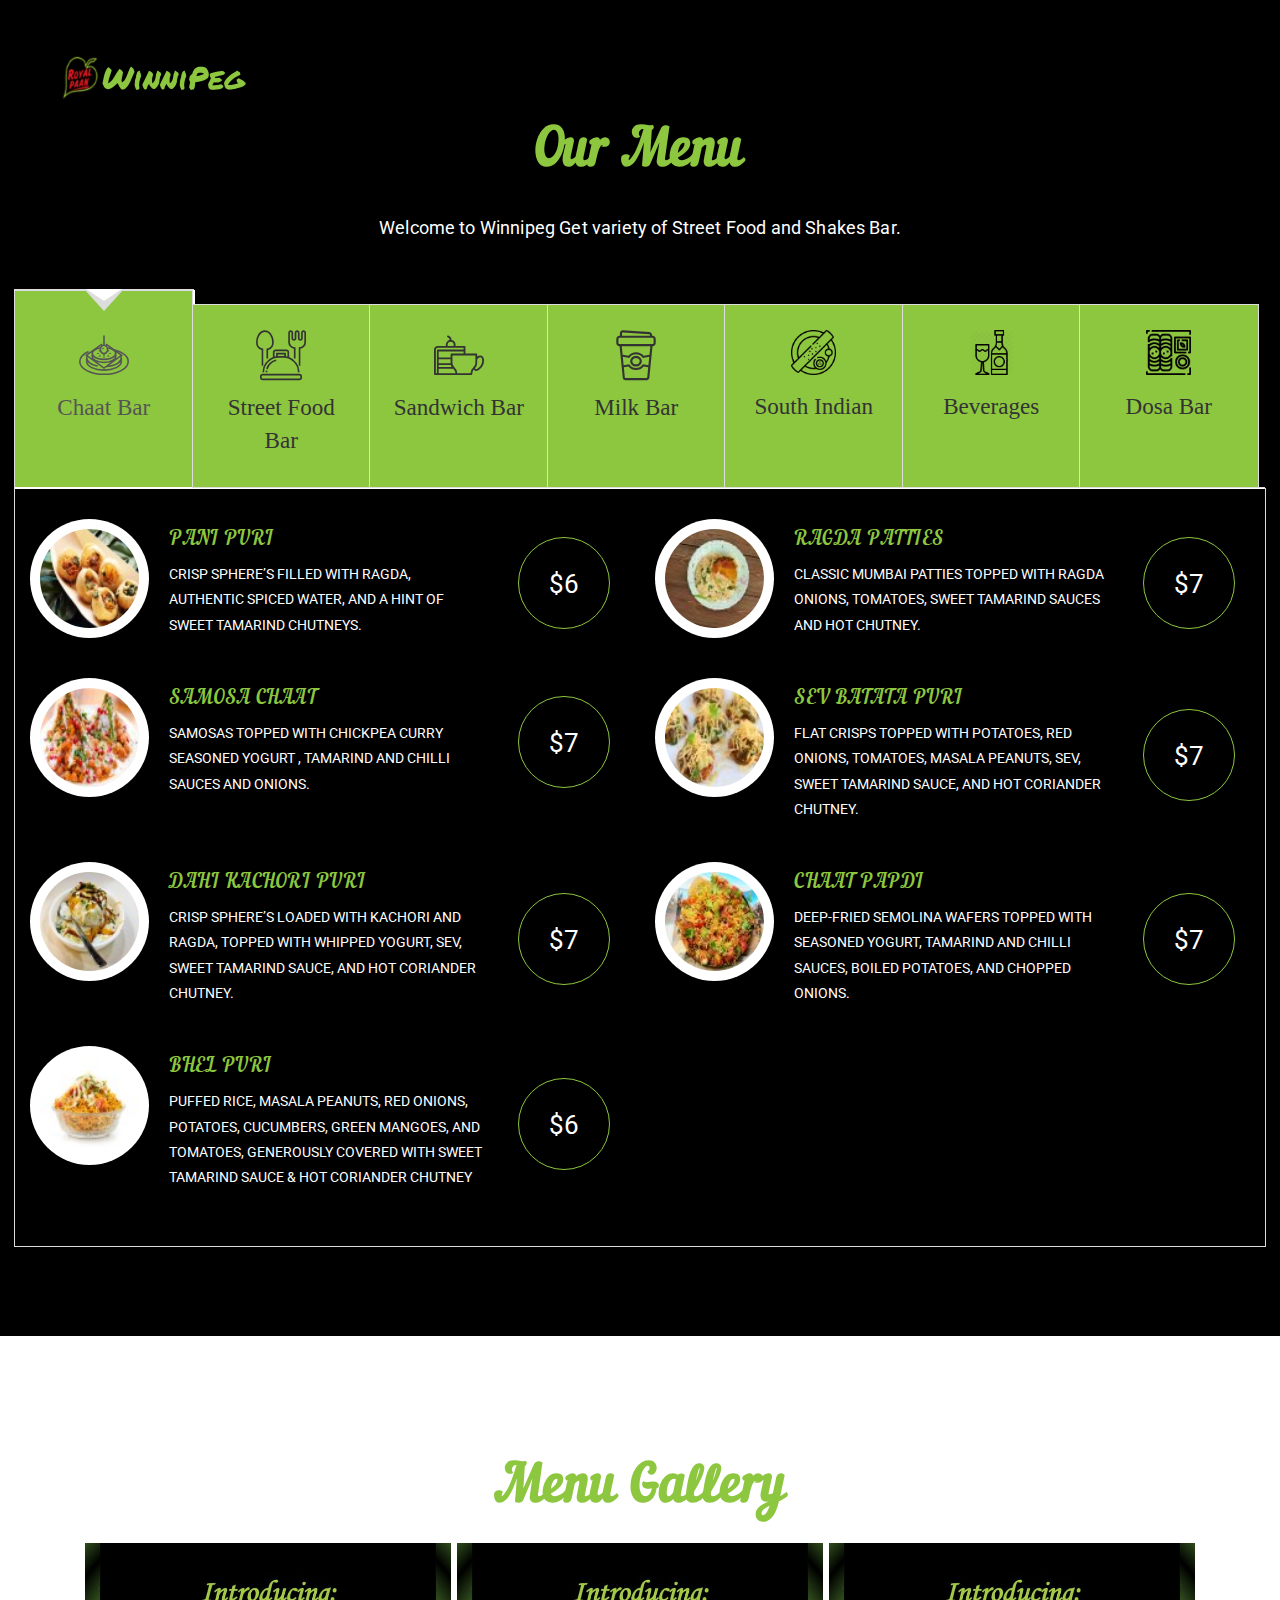
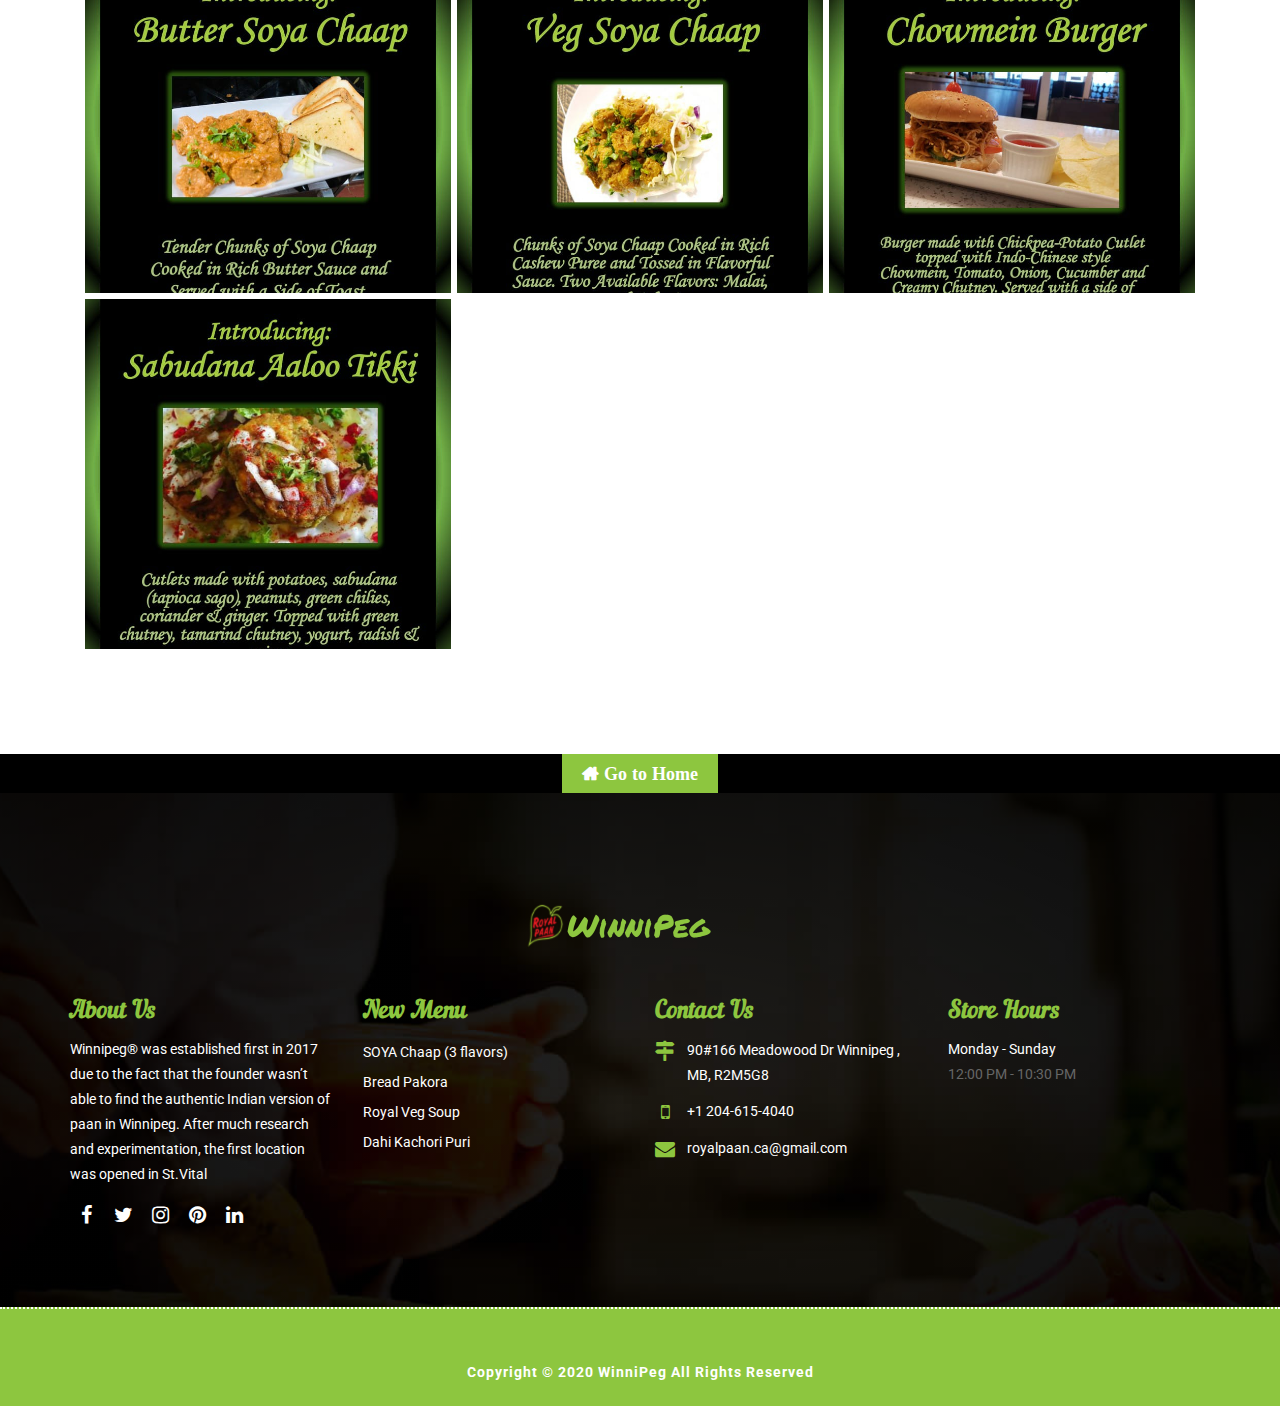
==== commit 232f22b5: "all changes are done please check that" ====
--- a/menu.html
+++ b/menu.html
@@ -214,6 +214,15 @@
                                     </a>
                                     <div class="whiteBlock"></div>
                                 </li>
+                                <li class="tab fancyTab" style="background-color: #8DC63F;">
+                                    <div class="arrow-down"><div class="arrow-down-inner"></div></div>
+                                        <a id="tab5" href="#tabBody6" role="tab" aria-controls="tabBody6" aria-selected="true" data-toggle="tab" tabindex="0">
+                                            <img src="images/dosa1.png" style="margin-top: 10px; margin-bottom: 15px;" width="45" height="45"><br>
+                                            <span class="hidden-xs">Dosa Bar</span>
+                                        </a>
+                                        <div class="whiteBlock"></div>
+                                    </li>
+                               
                 </ul>
                 <div id="myTabContent" class="tab-content fancyTabContent" aria-live="polite" style="padding-left: 0px; padding-right: 0px; background-color: #000;">
                             <div class="tab-pane  fade active in" id="tabBody0" role="tabpanel" aria-labelledby="tab0" aria-hidden="false" tabindex="0">
@@ -287,7 +296,7 @@
                                         <!-- end col -->
                                         <div class="col-lg-6 col-md-6 col-sm-12 col-xs-12 ">
                                             <div class="offer-item">
-                                                <img src="images/menu-item-thumbnail-05.jpg" alt="" class="img-responsive">
+                                                <img src="images/chaat.jpg" alt="" class="img-responsive">
                                                 <div>
                                                     <h3>CHAAT PAPDI </h3>
                                                     <p>
@@ -317,7 +326,96 @@
                             </div>
                             <div class="tab-pane  fade" id="tabBody1" role="tabpanel" aria-labelledby="tab1" aria-hidden="true" tabindex="0">
                                 <div class="row">
-                                        
+                                    <div class="col-lg-6 col-md-6 col-sm-12 col-xs-12 ">
+                                        <div class="offer-item">
+                                            <img src="images/aloo-tikki.jpg" alt="" class="img-responsive">
+                                            <div>
+                                                <h3>AALOO TIKKI </h3>
+                                                <p>
+                                                    
+                                                </p>
+                                            </div>
+                                            <span class="offer-price">$10</span>
+                                        </div>
+                                    </div>
+                                    <div class="col-lg-6 col-md-6 col-sm-12 col-xs-12 ">
+                                        <div class="offer-item">
+                                            <img src="images/Chowmin burger.jpg" alt="" class="img-responsive">
+                                            <div>
+                                                <h3>CHOWMEIN BURGER </h3>
+                                                <p>
+                                                   
+                                                </p>
+                                            </div>
+                                            <span class="offer-price">$10</span>
+                                        </div>
+                                    </div>        
+                                    <div class="col-lg-6 col-md-6 col-sm-12 col-xs-12 ">
+                                        <div class="offer-item">
+                                            <img src="images/choleBathure.jpeg" alt="" class="img-responsive">
+                                            <div>
+                                                <h3>CHOLE BHATHURE </h3>
+                                                <p>
+                                                    
+                                                </p>
+                                            </div>
+                                            <span class="offer-price">$10</span>
+                                        </div>
+                                    </div>
+                                    <div class="col-lg-6 col-md-6 col-sm-12 col-xs-12 ">
+                                        <div class="offer-item">
+                                            <img src="images/BOMBAY BURGER.jpg" alt="" class="img-responsive">
+                                            <div>
+                                                <h3>BOMBAY BURGER</h3>
+                                                <p>
+                                                    GRILLED ALOO TIKKI IN A BUN, TOPPED WITH CHICKPEAS, TOMATOES, ONIONS, AND A HOUSE HERB DRESSING SERVED WITH FRIES.
+                                                </p>
+                                            </div>
+                                            <span class="offer-price">$7</span>
+                                        </div>
+                                    </div>
+                                        <div class="col-lg-6 col-md-6 col-sm-12 col-xs-12 ">
+                                    <div class="offer-item">
+                                        <img src="images/BOMBAY VADA PAV.jpg" alt="" class="img-responsive">
+                                        <div>
+                                            <h3>BOMBAY VADA PAV</h3>
+                                            <p>
+                                                SPECIAL MASALA POTATO DUMPLING WITH SWEET TAMARIND SAUCE AND HOT CORIANDER CHUTNEY SERVED IN INDIA STYLE BREAD GARNISHED GHATI MASALA.
+                                            </p>
+                                        </div>
+                                        <span class="offer-price">$7</span>
+                                    </div>
+                                </div>
+                                  <!-- end col -->
+                                
+                                  <div class="col-lg-6 col-md-6 col-sm-12 col-xs-12 ">
+                                    <div class="offer-item">
+                                        <img src="images/white.png" alt="" class="img-responsive">
+                                        <div>
+                                            <h3>DABELI</h3>
+                                            <p>
+                                                ORIGINATED IN KUTCH, THE LEGENDARY PAN PRESSED SNACK LOADED WITH POTATO FILLING, ROASTED HOT PEANUTS, SPECIAL DABELI MASALA, SEV, AND SWEET TAMARIND CHUTNEY GARNISHED WITH POMEGRANATE SEEDS.
+                                            </p>
+                                        </div>
+                                        <span class="offer-price">$8</span>
+                                    </div>
+                                </div>
+                                <!-- end col -->
+                                <div class="col-lg-6 col-md-6 col-sm-12 col-xs-12 ">
+                                    <div class="offer-item">
+                                        <img src="images/PANEER KATHI ROLL.jpg" alt="" class="img-responsive">
+                                        <div>
+                                            <h3>PANEER KATHI ROLL </h3>
+                                            <p>
+                                                TANGY SAUCY PANEER SAUTEED WITH ONIONS AND VEGETABLES, WRAPPED IN A KATHI ROLL, SERVED WITH SWEET TAMARIND SAUCE AND HOT CORIANDER CHUTNEY.
+                                            </p>
+                                        </div>
+                                        <span class="offer-price">$10</span>
+                                    </div>
+                                </div>
+
+                                  
+                                   
                                          
                                   <!-- end col -->
                                   <div class="col-lg-6 col-md-6 col-sm-12 col-xs-12 ">
@@ -347,61 +445,13 @@
                                 </div>
                                 <!-- end col -->
                                 <!-- end col -->
-                                <div class="col-lg-6 col-md-6 col-sm-12 col-xs-12 ">
-                                    <div class="offer-item">
-                                        <img src="images/BOMBAY BURGER.jpg" alt="" class="img-responsive">
-                                        <div>
-                                            <h3>BOMBAY BURGER</h3>
-                                            <p>
-                                                GRILLED ALOO TIKKI IN A BUN, TOPPED WITH CHICKPEAS, TOMATOES, ONIONS, AND A HOUSE HERB DRESSING SERVED WITH FRIES.
-                                            </p>
-                                        </div>
-                                        <span class="offer-price">$7</span>
-                                    </div>
-                                </div>
+                                
                                 <!-- end col -->
                                
                                 <!-- end col -->
                                 
-                                <div class="col-lg-6 col-md-6 col-sm-12 col-xs-12 ">
-                                    <div class="offer-item">
-                                        <img src="images/BOMBAY VADA PAV.jpg" alt="" class="img-responsive">
-                                        <div>
-                                            <h3>BOMBAY VADA PAV</h3>
-                                            <p>
-                                                SPECIAL MASALA POTATO DUMPLING WITH SWEET TAMARIND SAUCE AND HOT CORIANDER CHUTNEY SERVED IN INDIA STYLE BREAD GARNISHED GHATI MASALA.
-                                            </p>
-                                        </div>
-                                        <span class="offer-price">$7</span>
-                                    </div>
-                                </div>
-                                  <!-- end col -->
-                                
-                                  <div class="col-lg-6 col-md-6 col-sm-12 col-xs-12 ">
-                                    <div class="offer-item">
-                                        <img src="images/BOMBAY VADA PAV.jpg" alt="" class="img-responsive">
-                                        <div>
-                                            <h3>DABELI</h3>
-                                            <p>
-                                                ORIGINATED IN KUTCH, THE LEGENDARY PAN PRESSED SNACK LOADED WITH POTATO FILLING, ROASTED HOT PEANUTS, SPECIAL DABELI MASALA, SEV, AND SWEET TAMARIND CHUTNEY GARNISHED WITH POMEGRANATE SEEDS.
-                                            </p>
-                                        </div>
-                                        <span class="offer-price">$8</span>
-                                    </div>
-                                </div>
-                                <!-- end col -->
-                                <div class="col-lg-6 col-md-6 col-sm-12 col-xs-12 ">
-                                    <div class="offer-item">
-                                        <img src="images/PANEER KATHI ROLL.jpg" alt="" class="img-responsive">
-                                        <div>
-                                            <h3>PANEER KATHI ROLL </h3>
-                                            <p>
-                                                TANGY SAUCY PANEER SAUTEED WITH ONIONS AND VEGETABLES, WRAPPED IN A KATHI ROLL, SERVED WITH SWEET TAMARIND SAUCE AND HOT CORIANDER CHUTNEY.
-                                            </p>
-                                        </div>
-                                        <span class="offer-price">$10</span>
-                                    </div>
-                                </div>
+                            
+                        
                                     </div>
                             </div>
                             <div class="tab-pane  fade" id="tabBody2" role="tabpanel" aria-labelledby="tab2" aria-hidden="true" tabindex="0">
@@ -438,7 +488,7 @@
                                   <!-- end col -->
                                   <div class="col-lg-6 col-md-6 col-sm-12 col-xs-12 ">
                                     <div class="offer-item">
-                                        
+                                        <img src="images/white.png" alt="" class="img-responsive">
                                         <div>
                                             <h3>BOMBAY CHUTNEY SANDWICH </h3>
                                             <p>
@@ -634,7 +684,7 @@
 
                                 <div class="col-lg-6 col-md-6 col-sm-12 col-xs-12 ">
                                     <div class="offer-item">
-                                        <img src="images/pizza.jpg" alt="" class="img-responsive">
+                                        <img src="images/uttapam.jpg" alt="" class="img-responsive">
                                         <div>
                                             <h3>ONION</h3>
                                             <p>
@@ -647,7 +697,7 @@
 
                                     <div class="col-lg-6 col-md-6 col-sm-12 col-xs-12 ">
                                     <div class="offer-item">
-                                        <img src="images/pizza.jpg" alt="" class="img-responsive">
+                                        <img src="images/uttapam.jpg" alt="" class="img-responsive">
                                         <div>
                                             <h3>ONION CHILLI </h3>
                                             <p>
@@ -660,7 +710,7 @@
                                 <!-- end col -->
                                 <div class="col-lg-6 col-md-6 col-sm-12 col-xs-12 ">
                                     <div class="offer-item">
-                                        <img src="images/pizza.jpg" alt="" class="img-responsive">
+                                        <img src="images/uttapam.jpg" alt="" class="img-responsive">
                                         <div>
                                             <h3>TOMATO </h3>
                                             <p>
@@ -673,7 +723,7 @@
 
                                     <div class="col-lg-6 col-md-6 col-sm-12 col-xs-12 ">
                                     <div class="offer-item">
-                                        <img src="images/pizza.jpg" alt="" class="img-responsive">
+                                        <img src="images/uttapam.jpg" alt="" class="img-responsive">
                                         <div>
                                             <h3>SPECIAL MASALA</h3>
                                             <p>
@@ -686,7 +736,7 @@
                                 <!-- end col -->
                                 <div class="col-lg-6 col-md-6 col-sm-12 col-xs-12 ">
                                     <div class="offer-item">
-                                        <img src="images/pizza.jpg" alt="" class="img-responsive">
+                                        <img src="images/uttapam.jpg" alt="" class="img-responsive">
                                         <div>
                                             <h3>AMRITSARI </h3>
                                             <p>
@@ -699,7 +749,7 @@
 
                                     <div class="col-lg-6 col-md-6 col-sm-12 col-xs-12 ">
                                     <div class="offer-item">
-                                        <img src="images/pizza.jpg" alt="" class="img-responsive">
+                                        <img src="images/uttapam.jpg" alt="" class="img-responsive">
                                         <div>
                                             <h3>SPRING VEGETABLE</h3>
                                             <p>
@@ -712,7 +762,7 @@
                                 <!-- end col -->
                                 <div class="col-lg-6 col-md-6 col-sm-12 col-xs-12 ">
                                     <div class="offer-item">
-                                        <img src="images/pizza.jpg" alt="" class="img-responsive">
+                                        <img src="images/uttapam.jpg" alt="" class="img-responsive">
                                         <div>
                                             <h3>PIZZA</h3>
                                             <p>
@@ -722,197 +772,8 @@
                                         <span class="offer-price">$12</span>
                                     </div>
                                 </div>
-                                <div class="col-lg-12 col-md-12 col-sm-12 col-xs-12 ">
-                                        <p class="menu-heading">DOSA BAR</p>
-                                    </div>
-                                
-                                    <div class="col-lg-6 col-md-6 col-sm-12 col-xs-12 mt-2">
-                                    <div class="offer-item">
-                                        <img src="images/dosabar.jpg" alt="" class="img-responsive">
-                                        <div>
-                                            <h3>SADA</h3>
-                                            <p>
-                                                CRISPY PLAIN DOSA
-                                            </p>
-                                        </div>
-                                        <span class="offer-price">$09</span>
-                                    </div>
-                                </div>
-                                <!-- end col -->
-                                <div class="col-lg-6 col-md-6 col-sm-12 col-xs-12 ">
-                                    <div class="offer-item">
-                                        <img src="images/dosabar.jpg" alt="" class="img-responsive">
-                                        <div>
-                                            <h3>MASALA</h3>
-                                            <p>
-                                                WITH POTATO MASALA
-                                            </p>
-                                        </div>
-                                        <span class="offer-price">$10</span>
-                                    </div>
-                                </div>
-
-                                    <div class="col-lg-6 col-md-6 col-sm-12 col-xs-12 mt-2">
-                                    <div class="offer-item">
-                                        <img src="images/dosabar.jpg" alt="" class="img-responsive">
-                                        <div>
-                                            <h3>MYSORE SPECIAL</h3>
-                                            <p>
-                                                WITH OUR GARLIC CHILLI AND POTATO SPREAD
-                                            </p>
-                                        </div>
-                                        <span class="offer-price">$11</span>
-                                    </div>
-                                </div>
-                                <!-- end col -->
-                                <div class="col-lg-6 col-md-6 col-sm-12 col-xs-12 ">
-                                    <div class="offer-item">
-                                        <img src="images/dosabar.jpg" alt="" class="img-responsive">
-                                        <div>
-                                            <h3>MYSORE MASALA</h3>
-                                            <p>
-                                                GARLIC CHILLI, POTATO SPREAD WITH POTATO MASALA
-                                            </p>
-                                        </div>
-                                        <span class="offer-price">$12</span>
-                                    </div>
-                                </div>
-                                    <div class="col-lg-6 col-md-6 col-sm-12 col-xs-12 mt-2">
-                                    <div class="offer-item">
-                                        <img src="images/dosabar.jpg" alt="" class="img-responsive">
-                                        <div>
-                                            <h3>PANEER BHURJI</h3>
-                                            <p>
-                                                TANGY & SAUTEED PANEEER, CHEESE OVER CRISP DOSA
-                                            </p>
-                                        </div>
-                                        <span class="offer-price">$12</span>
-                                    </div>
-                                </div>
-                                <!-- end col -->
-                                <div class="col-lg-6 col-md-6 col-sm-12 col-xs-12 ">
-                                    <div class="offer-item">
-                                        <img src="images/dosabar.jpg" alt="" class="img-responsive">
-                                        <div>
-                                            <h3>AMRITSARI MASALA</h3>
-                                            <p>
-                                                BUTTER GARLIC PASTE, CHEESE & VEGETABLES
-                                            </p>
-                                        </div>
-                                        <span class="offer-price">$12</span>
-                                    </div>
-                                </div>
-                                    <div class="col-lg-6 col-md-6 col-sm-12 col-xs-12 mt-2">
-                                    <div class="offer-item">
-                                        <img src="images/dosabar.jpg" alt="" class="img-responsive">
-                                        <div>
-                                            <h3>PAV BHAJI DOSA</h3>
-                                            <p>
-                                                MASHED VEGGIES, ONIONS AND TOMATOES
-                                            </p>
-                                        </div>
-                                        <span class="offer-price">$12</span>
-                                    </div>
-                                </div>
-                                <!-- end col -->
-                                <div class="col-lg-6 col-md-6 col-sm-12 col-xs-12 ">
-                                    <div class="offer-item">
-                                        <img src="images/dosabar.jpg" alt="" class="img-responsive">
-                                        <div>
-                                            <h3>SZECHUAN SPRING</h3>
-                                            <p>
-                                                SPRING DOSA WITH AN INDO-CHINESE TWIST
-                                            </p>
-                                        </div>
-                                        <span class="offer-price">$12</span>
-                                    </div>
-                                </div>
-                                    <div class="col-lg-6 col-md-6 col-sm-12 col-xs-12 mt-2">
-                                    <div class="offer-item">
-                                        <img src="images/dosabar.jpg" alt="" class="img-responsive">
-                                        <div>
-                                            <h3>BUTTER GARLIC MASALA</h3>
-                                            <p>
-                                                BUTTER GARLIC PASTE WITH POTATO MASALA
-                                            </p>
-                                        </div>
-                                        <span class="offer-price">$11</span>
-                                    </div>
-                                </div>
-                                <!-- end col -->
-                                <div class="col-lg-6 col-md-6 col-sm-12 col-xs-12 ">
-                                    <div class="offer-item">
-                                        <img src="images/dosabar.jpg" alt="" class="img-responsive">
-                                        <div>
-                                            <h3>ONION MASALA</h3>
-                                            <p>
-                                                CHOPPED ONIONS AND/OR CHILLIS WITH BUTTER 
-                                            </p>
-                                        </div>
-                                        <span class="offer-price">$11</span>
-                                    </div>
-                                </div>
-
-                                <div class="col-lg-6 col-md-6 col-sm-12 col-xs-12 ">
-                                    <div class="offer-item">
-                                        <img src="images/dosabar.jpg" alt="" class="img-responsive">
-                                        <div>
-                                            <h3>SPRING DOSA</h3>
-                                            <p>
-                                                JULIENNE SEASONAL VEGETABLES IN GARLIC SAUCE
-                                            </p>
-                                        </div>
-                                        <span class="offer-price">$11</span>
-                                    </div>
-                                </div>
-                                <div class="col-lg-6 col-md-6 col-sm-12 col-xs-12 ">
-                                    <div class="offer-item">
-                                        <img src="images/dosabar.jpg" alt="" class="img-responsive">
-                                        <div>
-                                            <h3>MARSHAL CARIAPPA</h3>
-                                            <p>
-                                                SAUTEED ONION AND TOMATO SPREAD IN GHEE.
-                                            </p>
-                                        </div>
-                                        <span class="offer-price">$12</span>
-                                    </div>
-                                </div>
-                                <div class="col-lg-6 col-md-6 col-sm-12 col-xs-12 ">
-                                    <div class="offer-item">
-                                        <img src="images/dosabar.jpg" alt="" class="img-responsive">
-                                        <div>
-                                            <h3>CHEESE</h3>
-                                            <p>
-                                                SHREDDED MOZZARELLA CHEESE AND BUTTER
-                                            </p>
-                                        </div>
-                                        <span class="offer-price">$11</span>
-                                    </div>
-                                </div>
-                                <div class="col-lg-6 col-md-6 col-sm-12 col-xs-12 ">
-                                    <div class="offer-item">
-                                        <img src="images/dosabar.jpg" alt="" class="img-responsive">
-                                        <div>
-                                            <h3>CHEESE MASALA</h3>
-                                            <p>
-                                                CHEESE DOSA WITH POTATO MASALA
-                                            </p>
-                                        </div>
-                                        <span class="offer-price">$12</span>
-                                    </div>
-                                </div>
-                                <div class="col-lg-6 col-md-6 col-sm-12 col-xs-12 ">
-                                    <div class="offer-item">
-                                        <img src="images/dosabar.jpg" alt="" class="img-responsive">
-                                        <div>
-                                            <h3>CHOCOLATE AND HAZELNUT</h3>
-                                            <p>
-                                                SWEETENED HAZELNUT AND COCOA SPREAD
-                                            </p>
-                                        </div>
-                                        <span class="offer-price">$12</span>
-                                    </div>
-                                </div>
+                               
+  
                                     </div>
                             </div>
                             <div class="tab-pane  fade" id="tabBody5" role="tabpanel" aria-labelledby="tab5" aria-hidden="true" tabindex="0">
@@ -920,7 +781,43 @@
                                     <!-- end col -->
                                     <div class="col-lg-6 col-md-6 col-sm-12 col-xs-12 ">
                                         <div class="offer-item">
-                                            <img src="images/soda.jpg" alt="" class="img-responsive">
+                                            <img src="images/white.png" alt="" class="img-responsive">
+                                            <div>
+                                                <h3>MASALA JEERA SODA</h3>
+                                                <p>
+                                                    PLAIN SODA MIXED WITH SPECIAL JEERA MASALA MIX AND FRESH LIME JUICE
+                                                </p>
+                                            </div>
+                                            <span class="offer-price">$3.5</span>
+                                        </div>
+                                    </div>
+                                <!-- end col -->
+                                                                
+                                <div class="col-lg-6 col-md-6 col-sm-12 col-xs-12 ">
+                                    <div class="offer-item">
+                                        <img src="images/white.png" alt="" class="img-responsive">
+                                        <div>
+                                            <h3>FRUIT JUICES</h3>
+                                            <p>
+                                                LYCHEE, MANGO, GUAVA, ORANGE, POMEGRANTE
+                                            </p>
+                                        </div>
+                                        <span class="offer-price">$2.5</span>
+                                    </div>
+                                </div>
+                                    <div class="col-lg-6 col-md-6 col-sm-12 col-xs-12 ">
+                                        <div class="offer-item">
+                                            <img src="images/white.png" alt="" class="img-responsive">
+                                            <div>
+                                                <h3>CANNED POP</h3>
+                                            
+                                            </div>
+                                            <span class="offer-price">$1.5</span>
+                                        </div>
+                                    </div>
+                                    <div class="col-lg-6 col-md-6 col-sm-12 col-xs-12 ">
+                                        <div class="offer-item">
+                                            <img src="images/white.png" alt="" class="img-responsive">
                                             <div>
                                                 <h3>FRESH LEMONADE</h3>
                                                 <p>
@@ -931,10 +828,19 @@
                                             <span class="offer-price">$3</span>
                                         </div>
                                     </div>
+                                    <div class="col-lg-6 col-md-6 col-sm-12 col-xs-12 ">
+                                        <div class="offer-item">
+                                            <img src="images/white.png" alt="" class="img-responsive">
+                                            <div>
+                                                <h3>WATER</h3>
+                                            </div>
+                                            <span class="offer-price">$2</span>
+                                        </div>
+                                    </div>
                                      <!-- end col -->
                                     <div class="col-lg-6 col-md-6 col-sm-12 col-xs-12 ">
                                         <div class="offer-item">
-                                            <img src="images/foodmenu.jpg" alt="" class="img-responsive">
+                                            <img src="images/white.png" alt="" class="img-responsive">
                                             <div>
                                                 <h3>MASALA SODA</h3>
                                                 <p>
@@ -944,55 +850,14 @@
                                             <span class="offer-price">$3.5</span>
                                         </div>
                                     </div>
-                                <!-- end col -->
-                                    <div class="col-lg-6 col-md-6 col-sm-12 col-xs-12 ">
-                                        <div class="offer-item">
-                                            <img src="images/soda.jpg" alt="" class="img-responsive">
-                                            <div>
-                                                <h3>MASALA JEERA SODA</h3>
-                                                <p>
-                                                    PLAIN SODA MIXED WITH SPECIAL JEERA MASALA MIX AND FRESH LIME JUICE
-                                                </p>
-                                            </div>
-                                            <span class="offer-price">$3.5</span>
-                                        </div>
-                                    </div>
-                                <!-- end col -->
-                                                                
-                                <div class="col-lg-6 col-md-6 col-sm-12 col-xs-12 ">
-                                    <div class="offer-item">
-                                        <img src="images/soda.jpg" alt="" class="img-responsive">
-                                        <div>
-                                            <h3>FRUIT JUICES</h3>
-                                            <p>
-                                                LYCHEE, MANGO, GUAVA, ORANGE, POMEGRANTE
-                                            </p>
-                                        </div>
-                                        <span class="offer-price">$2.5</span>
-                                    </div>
-                                </div>
+                                   
+                                <!-- end col -->
+                                   
+                                    
+                                 
                                     <!-- end col -->
                                 
-                                <div class="col-lg-6 col-md-6 col-sm-12 col-xs-12 ">
-                                    <div class="offer-item">
-                                        <img src="images/soda.jpg" alt="" class="img-responsive">
-                                        <div>
-                                            <h3>CANNED POP</h3>
-                                        
-                                        </div>
-                                        <span class="offer-price">$1.5</span>
-                                    </div>
-                                </div>
-                                
-                                <div class="col-lg-6 col-md-6 col-sm-12 col-xs-12 ">
-                                    <div class="offer-item">
-                                        <img src="images/soda.jpg" alt="" class="img-responsive">
-                                        <div>
-                                            <h3>WATER</h3>
-                                        </div>
-                                        <span class="offer-price">$2</span>
-                                    </div>
-                                </div>
+                          
                                 <!-- end col -->
                                 <div class="col-lg-12 col-md-12 col-sm-12 col-xs-12 ">
                                     <p class="menu-heading">TEA BAR</p>
@@ -1000,7 +865,7 @@
 
                                 <div class="col-lg-6 col-md-6 col-sm-12 col-xs-12 ">
                                     <div class="offer-item">
-                                        <img src="images/TEA.jpg" alt="" class="img-responsive">
+                                        <img src="images/white.png" alt="" class="img-responsive">
                                         <div>
                                             <h3>MASALA CHAI</h3>
                                             <p>
@@ -1013,7 +878,7 @@
 
                                     <div class="col-lg-6 col-md-6 col-sm-12 col-xs-12 ">
                                     <div class="offer-item">
-                                        <img src="images/TEA.jpg" alt="" class="img-responsive">
+                                        <img src="images/white.png" alt="" class="img-responsive">
                                         <div>
                                             <h3>ROYAL KASHMIRI CHAI </h3>
                                             <p>
@@ -1026,6 +891,201 @@
                                 
                         </div>
                 </div>
+
+                <div class="tab-pane  fade" id="tabBody6" role="tabpanel" aria-labelledby="tab5" aria-hidden="true" tabindex="0">
+                    <div class="row">
+                         <div class="col-lg-6 col-md-6 col-sm-12 col-xs-12 mt-2">
+                                    <div class="offer-item">
+                                        <img src="images/barDosa.jpeg" alt="" class="img-responsive">
+                                        <div>
+                                            <h3>SADA</h3>
+                                            <p>
+                                                CRISPY PLAIN DOSA
+                                            </p>
+                                        </div>
+                                        <span class="offer-price">$09</span>
+                                    </div>
+                                </div>
+                                <!-- end col -->
+                                <div class="col-lg-6 col-md-6 col-sm-12 col-xs-12 ">
+                                    <div class="offer-item">
+                                        <img src="images/barDosa.jpeg" alt="" class="img-responsive">
+                                        <div>
+                                            <h3>MASALA</h3>
+                                            <p>
+                                                WITH POTATO MASALA
+                                            </p>
+                                        </div>
+                                        <span class="offer-price">$10</span>
+                                    </div>
+                                </div>
+
+                                    <div class="col-lg-6 col-md-6 col-sm-12 col-xs-12 mt-2">
+                                    <div class="offer-item">
+                                        <img src="images/barDosa.jpeg" alt="" class="img-responsive">
+                                        <div>
+                                            <h3>MYSORE SPECIAL</h3>
+                                            <p>
+                                                WITH OUR GARLIC CHILLI AND POTATO SPREAD
+                                            </p>
+                                        </div>
+                                        <span class="offer-price">$11</span>
+                                    </div>
+                                </div>
+                                <!-- end col -->
+                                <div class="col-lg-6 col-md-6 col-sm-12 col-xs-12 ">
+                                    <div class="offer-item">
+                                        <img src="images/barDosa.jpeg" alt="" class="img-responsive">
+                                        <div>
+                                            <h3>MYSORE MASALA</h3>
+                                            <p>
+                                                GARLIC CHILLI, POTATO SPREAD WITH POTATO MASALA
+                                            </p>
+                                        </div>
+                                        <span class="offer-price">$12</span>
+                                    </div>
+                                </div>
+                                    <div class="col-lg-6 col-md-6 col-sm-12 col-xs-12 mt-2">
+                                    <div class="offer-item">
+                                        <img src="images/barDosa.jpeg" alt="" class="img-responsive">
+                                        <div>
+                                            <h3>PANEER BHURJI</h3>
+                                            <p>
+                                                TANGY & SAUTEED PANEEER, CHEESE OVER CRISP DOSA
+                                            </p>
+                                        </div>
+                                        <span class="offer-price">$12</span>
+                                    </div>
+                                </div>
+                                <!-- end col -->
+                                <div class="col-lg-6 col-md-6 col-sm-12 col-xs-12 ">
+                                    <div class="offer-item">
+                                        <img src="images/barDosa.jpeg" alt="" class="img-responsive">
+                                        <div>
+                                            <h3>AMRITSARI MASALA</h3>
+                                            <p>
+                                                BUTTER GARLIC PASTE, CHEESE & VEGETABLES
+                                            </p>
+                                        </div>
+                                        <span class="offer-price">$12</span>
+                                    </div>
+                                </div>
+                                    <div class="col-lg-6 col-md-6 col-sm-12 col-xs-12 mt-2">
+                                    <div class="offer-item">
+                                        <img src="images/barDosa.jpeg" alt="" class="img-responsive">
+                                        <div>
+                                            <h3>PAV BHAJI DOSA</h3>
+                                            <p>
+                                                MASHED VEGGIES, ONIONS AND TOMATOES
+                                            </p>
+                                        </div>
+                                        <span class="offer-price">$12</span>
+                                    </div>
+                                </div>
+                                <!-- end col -->
+                                <div class="col-lg-6 col-md-6 col-sm-12 col-xs-12 ">
+                                    <div class="offer-item">
+                                        <img src="images/barDosa.jpeg" alt="" class="img-responsive">
+                                        <div>
+                                            <h3>SZECHUAN SPRING</h3>
+                                            <p>
+                                                SPRING DOSA WITH AN INDO-CHINESE TWIST
+                                            </p>
+                                        </div>
+                                        <span class="offer-price">$12</span>
+                                    </div>
+                                </div>
+                                    <div class="col-lg-6 col-md-6 col-sm-12 col-xs-12 mt-2">
+                                    <div class="offer-item">
+                                        <img src="images/barDosa.jpeg" alt="" class="img-responsive">
+                                        <div>
+                                            <h3>BUTTER GARLIC MASALA</h3>
+                                            <p>
+                                                BUTTER GARLIC PASTE WITH POTATO MASALA
+                                            </p>
+                                        </div>
+                                        <span class="offer-price">$11</span>
+                                    </div>
+                                </div>
+                                <!-- end col -->
+                                <div class="col-lg-6 col-md-6 col-sm-12 col-xs-12 ">
+                                    <div class="offer-item">
+                                        <img src="images/barDosa.jpeg" alt="" class="img-responsive">
+                                        <div>
+                                            <h3>ONION MASALA</h3>
+                                            <p>
+                                                CHOPPED ONIONS AND/OR CHILLIS WITH BUTTER 
+                                            </p>
+                                        </div>
+                                        <span class="offer-price">$11</span>
+                                    </div>
+                                </div>
+
+                                <div class="col-lg-6 col-md-6 col-sm-12 col-xs-12 ">
+                                    <div class="offer-item">
+                                        <img src="images/barDosa.jpeg" alt="" class="img-responsive">
+                                        <div>
+                                            <h3>SPRING DOSA</h3>
+                                            <p>
+                                                JULIENNE SEASONAL VEGETABLES IN GARLIC SAUCE
+                                            </p>
+                                        </div>
+                                        <span class="offer-price">$11</span>
+                                    </div>
+                                </div>
+                                <div class="col-lg-6 col-md-6 col-sm-12 col-xs-12 ">
+                                    <div class="offer-item">
+                                        <img src="images/barDosa.jpeg" alt="" class="img-responsive">
+                                        <div>
+                                            <h3>MARSHAL CARIAPPA</h3>
+                                            <p>
+                                                SAUTEED ONION AND TOMATO SPREAD IN GHEE.
+                                            </p>
+                                        </div>
+                                        <span class="offer-price">$12</span>
+                                    </div>
+                                </div>
+                                <div class="col-lg-6 col-md-6 col-sm-12 col-xs-12 ">
+                                    <div class="offer-item">
+                                        <img src="images/barDosa.jpeg" alt="" class="img-responsive">
+                                        <div>
+                                            <h3>CHEESE</h3>
+                                            <p>
+                                                SHREDDED MOZZARELLA CHEESE AND BUTTER
+                                            </p>
+                                        </div>
+                                        <span class="offer-price">$11</span>
+                                    </div>
+                                </div>
+                                <div class="col-lg-6 col-md-6 col-sm-12 col-xs-12 ">
+                                    <div class="offer-item">
+                                        <img src="images/barDosa.jpeg" alt="" class="img-responsive">
+                                        <div>
+                                            <h3>CHEESE MASALA</h3>
+                                            <p>
+                                                CHEESE DOSA WITH POTATO MASALA
+                                            </p>
+                                        </div>
+                                        <span class="offer-price">$12</span>
+                                    </div>
+                                </div>
+                                <div class="col-lg-6 col-md-6 col-sm-12 col-xs-12 ">
+                                    <div class="offer-item">
+                                        <img src="images/barDosa.jpeg" alt="" class="img-responsive">
+                                        <div>
+                                            <h3>CHOCOLATE AND HAZELNUT</h3>
+                                            <p>
+                                                SWEETENED HAZELNUT AND COCOA SPREAD
+                                            </p>
+                                        </div>
+                                        <span class="offer-price">$12</span>
+                                    </div>
+                                </div>
+                    </div>
+                </div>
+
+
+
         
             </section>
         </div>
@@ -1207,8 +1267,7 @@
                                 <h3>Contact Us</h3>
                                 <p>
                                     <i class="fa fa-map-signs" aria-hidden="true"></i>
-                                    <span>7136 Airport Road in Malton
-                                        Mississauga, ON, L4T 2H1,</span>
+                                    <span>90#166 Meadowood Dr Winnipeg , MB, R2M5G8</span>
                                 </p>
                                 <p>
                                     <i class="fa fa-mobile" aria-hidden="true"></i>
@@ -1233,7 +1292,7 @@
                                 <ul>
                                     <li>
                                         <p>Monday - Sunday </p>
-                                        <span> 12:00 AM - 10:00 PM</span>
+                                        <span> 12:00 PM - 10:30 PM</span>
                                     </li>
                                     
                                 </ul>
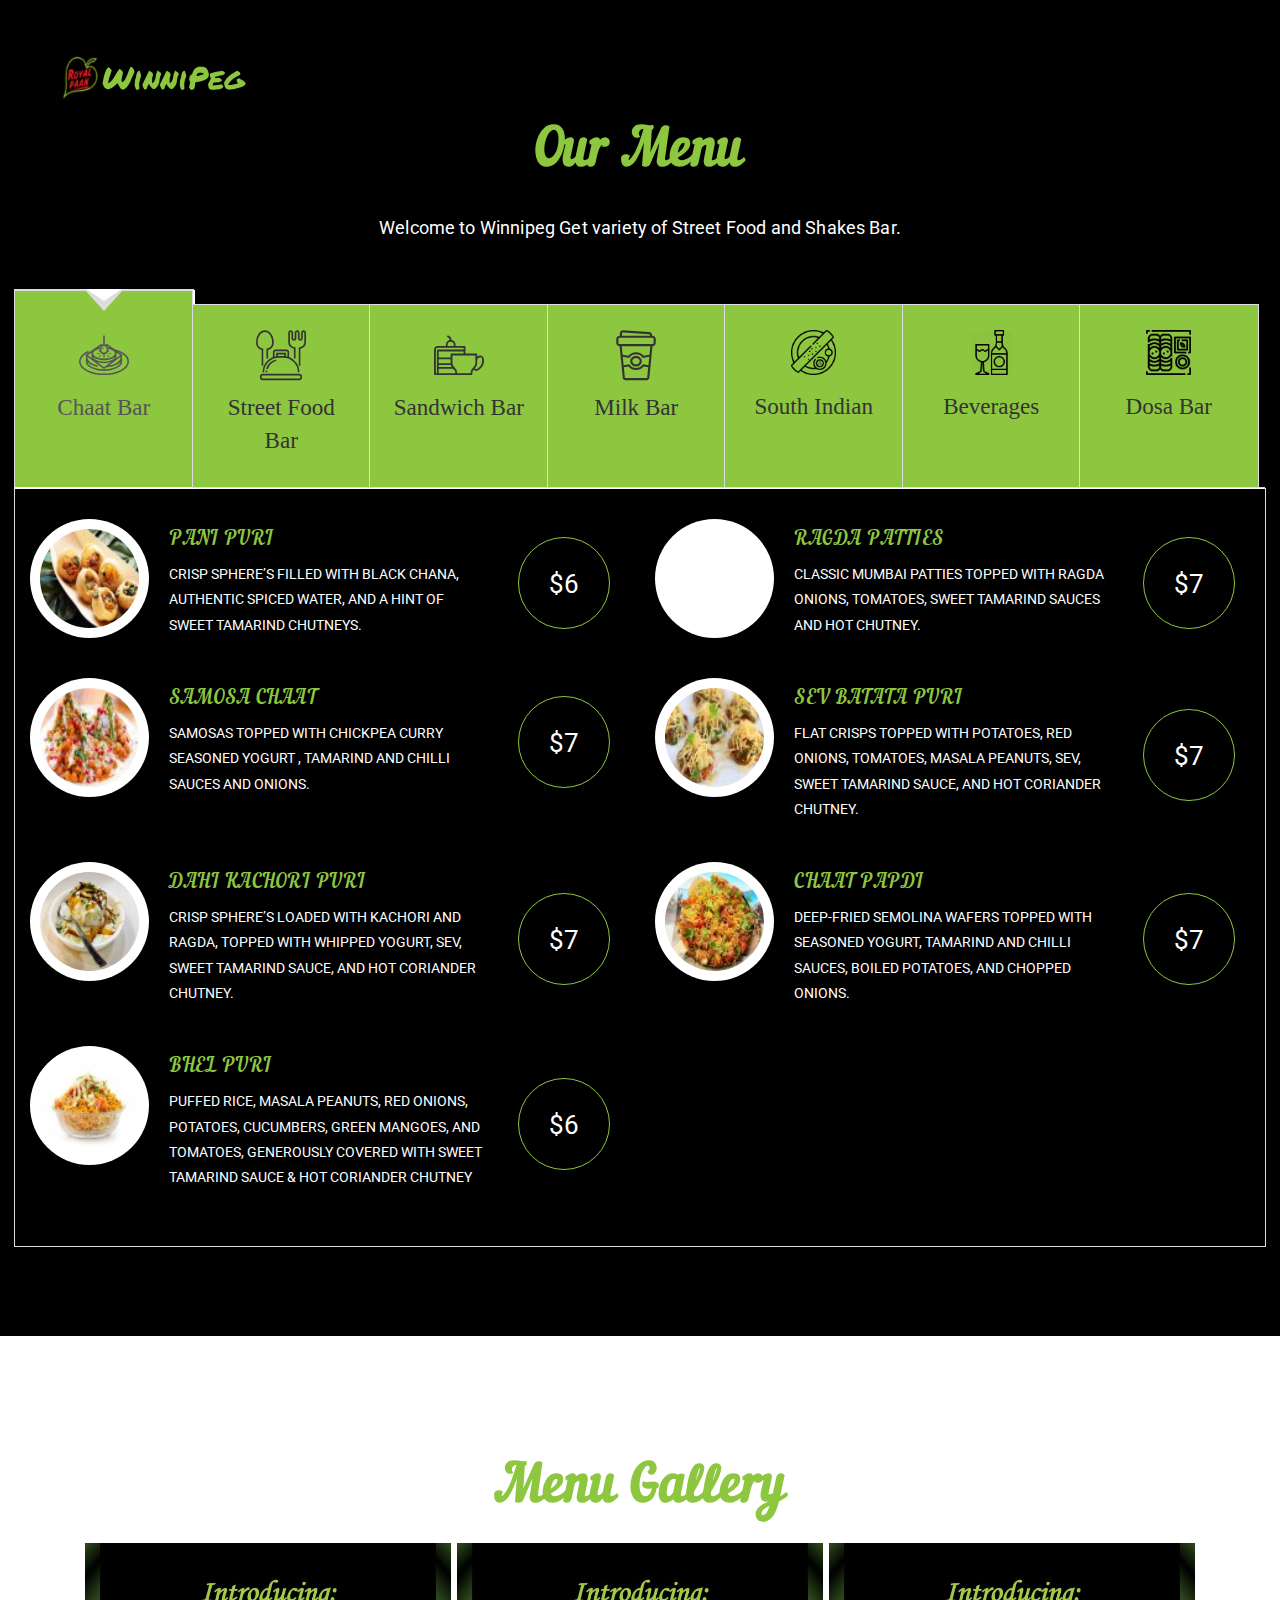
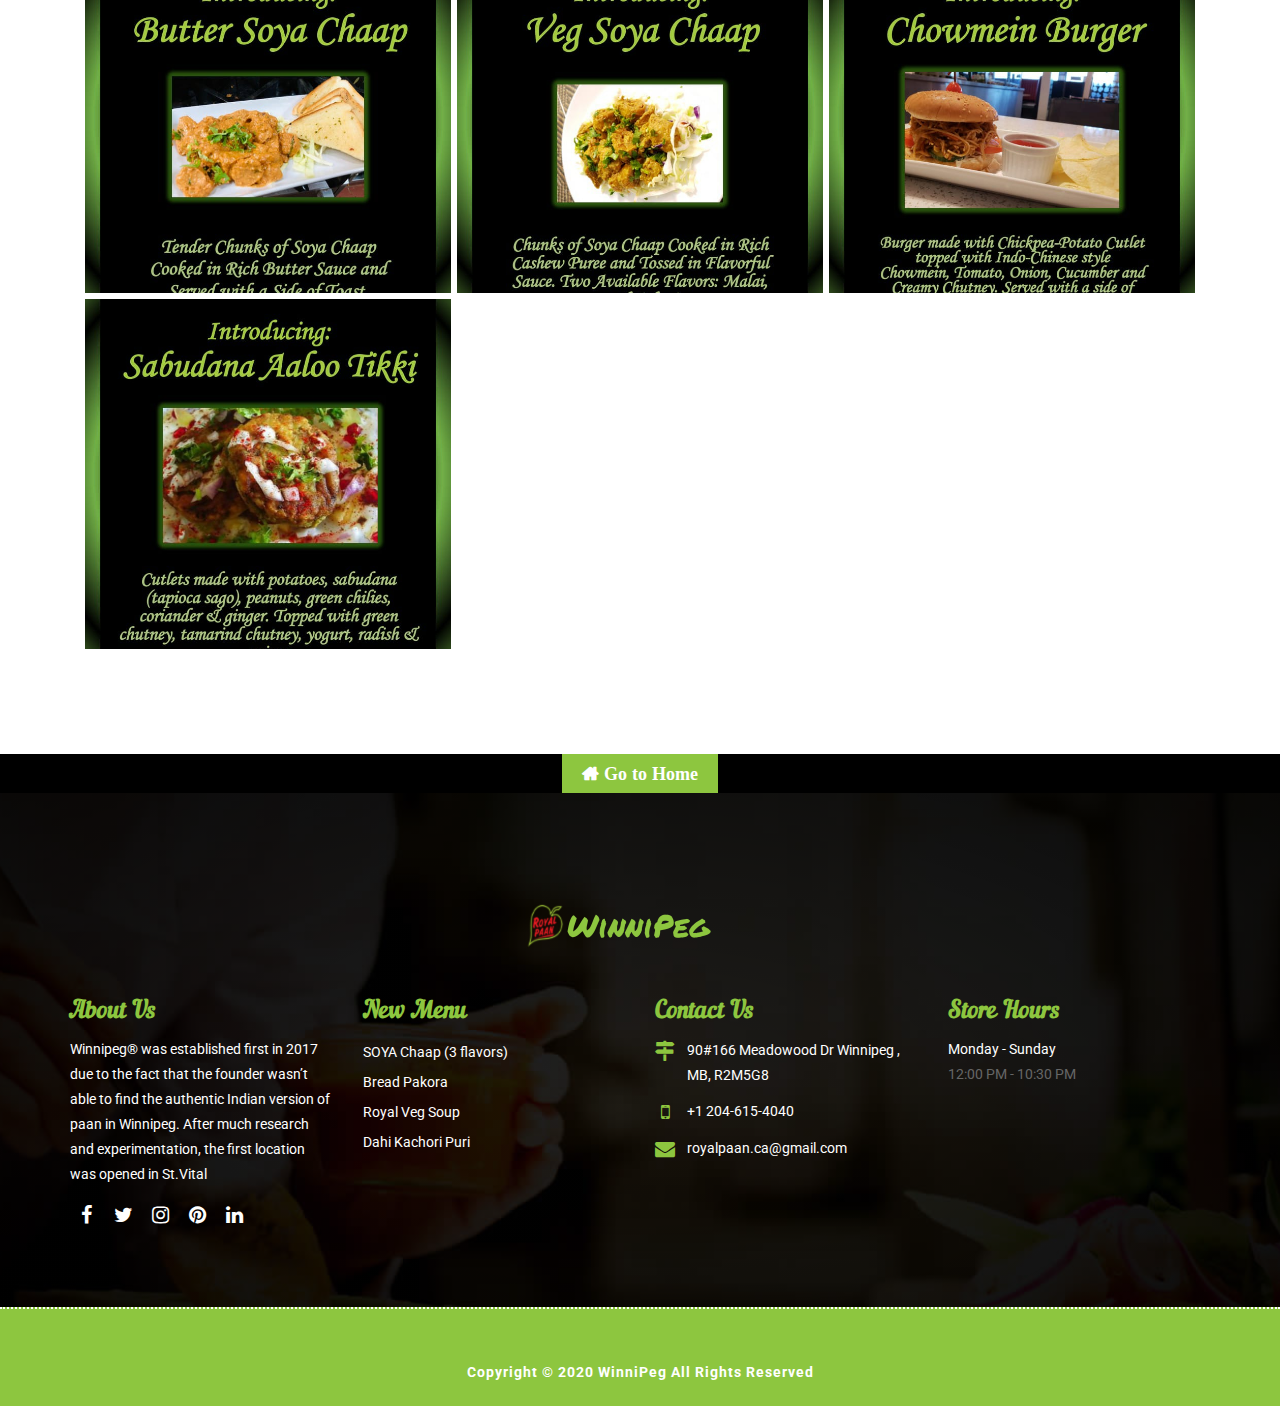
==== commit 20edf9f0: "Final upload" ====
--- a/menu.html
+++ b/menu.html
@@ -135,7 +135,7 @@
                                     <span class="icon-bar"></span>
                                 </button>
                                 <div class="logo">
-                                    <a class="navbar-brand js-scroll-trigger logo-header" href="index.php">
+                                    <a class="navbar-brand js-scroll-trigger logo-header" href="index.html">
                                         <img src="images/logo1 (2).png" alt="">
                                     </a>
                                 </div>
@@ -236,7 +236,7 @@
                                                     <div>
                                                         <h3>PANI PURI</h3>
                                                         <p>
-                                                            CRISP SPHERE’S FILLED WITH RAGDA, AUTHENTIC SPICED WATER, AND A HINT OF SWEET TAMARIND CHUTNEYS.
+                                                            CRISP SPHERE’S FILLED WITH BLACK CHANA, AUTHENTIC SPICED WATER, AND A HINT OF SWEET TAMARIND CHUTNEYS.
             
                                                         </p>
                                                     </div>
@@ -245,7 +245,7 @@
                                             </div>
                                             <div class="col-lg-6 col-md-6 col-sm-12 col-xs-12 ">
                                                 <div class="offer-item">
-                                                    <img src="images/ragda_patties.jpg" alt="" class="img-responsive">
+                                                    <img src="images/white.png" alt="" class="img-responsive">
                                                     <div>
                                                         <h3>RAGDA PATTIES</h3>
                                                         <p>
@@ -330,9 +330,9 @@
                                         <div class="offer-item">
                                             <img src="images/aloo-tikki.jpg" alt="" class="img-responsive">
                                             <div>
-                                                <h3>AALOO TIKKI </h3>
+                                                <h3>Sabudana AALOO TIKKI </h3>
                                                 <p>
-                                                    
+                                                    Cutlets made with potatoes, sabudana (tapioca sago), peanuts, green chilies, coriander & ginger. Topped with green chutney, tamarind chutney, yogurt, radish & onions.
                                                 </p>
                                             </div>
                                             <span class="offer-price">$10</span>
@@ -344,10 +344,22 @@
                                             <div>
                                                 <h3>CHOWMEIN BURGER </h3>
                                                 <p>
+                                                   Burger made with Chickpea-Potato Cutlet topped with Indo-Chinese style Chowmein, Tomato, Onion, Cucumber and Creamy Chutney. Served with a side of chips.
+                                                </p>
+                                            </div>
+                                            <span class="offer-price">$10</span>
+                                        </div>
+                                    </div>        
+                                    <div class="col-lg-6 col-md-6 col-sm-12 col-xs-12 ">
+                                        <div class="offer-item">
+                                            <img src="images/white.png" alt="" class="img-responsive">
+                                            <div>
+                                                <h3>Masala Pav</h3>
+                                                <p>
                                                    
                                                 </p>
                                             </div>
-                                            <span class="offer-price">$10</span>
+                                            <span class="offer-price">$8</span>
                                         </div>
                                     </div>        
                                     <div class="col-lg-6 col-md-6 col-sm-12 col-xs-12 ">
@@ -356,7 +368,7 @@
                                             <div>
                                                 <h3>CHOLE BHATHURE </h3>
                                                 <p>
-                                                    
+                                                    Fluffy bhathure served with Punjabi Style Masala Chickpeas, & Mixed Pickles and Onions. Servedd with a choice of Raita or Potato Masala
                                                 </p>
                                             </div>
                                             <span class="offer-price">$10</span>
--- a/css/style.css
+++ b/css/style.css
@@ -1559,7 +1559,7 @@
 
 .footer-main{}
 .footer-news{
-	background:url(../images/newsletter-bg.jpg) no-repeat center;
+	background:url(../images/special_menu_bg.jpg) no-repeat center;
 	background-attachment:fixed;
 	background-size:cover;
 	position:relative;
